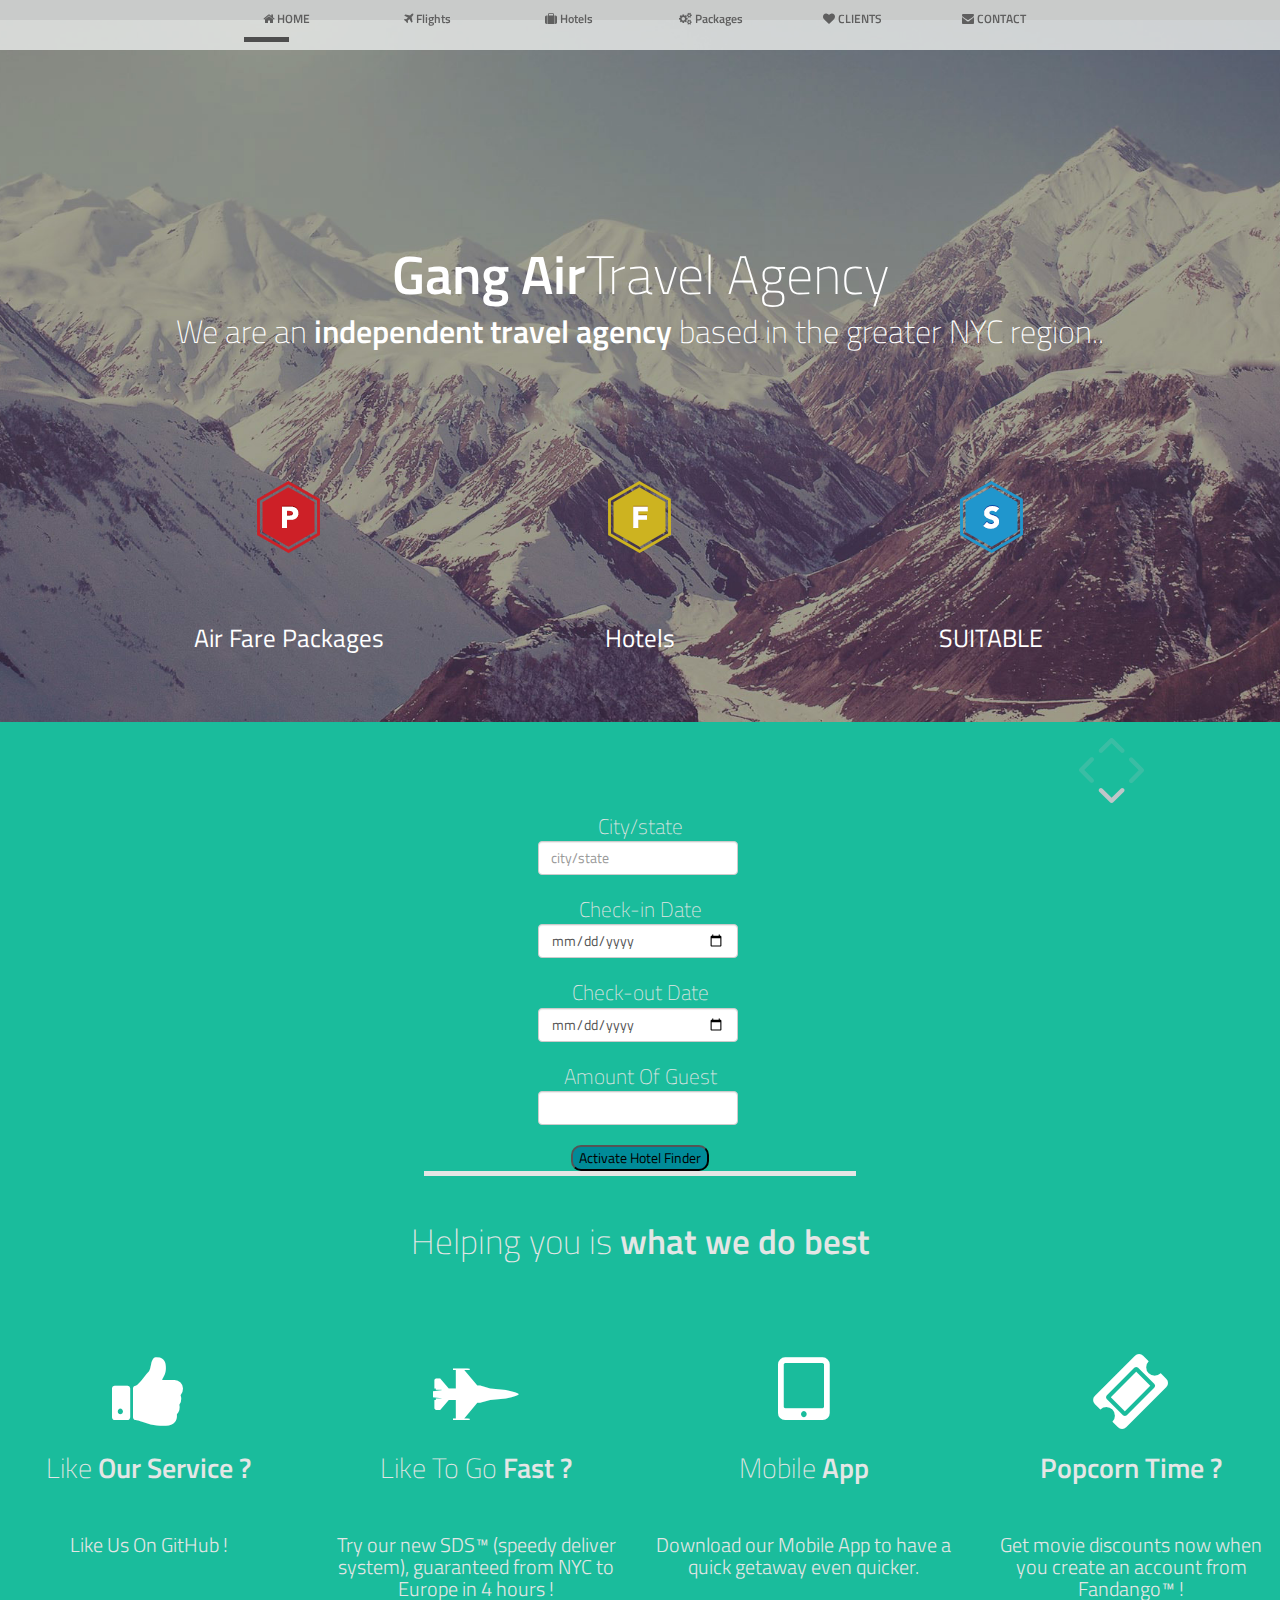
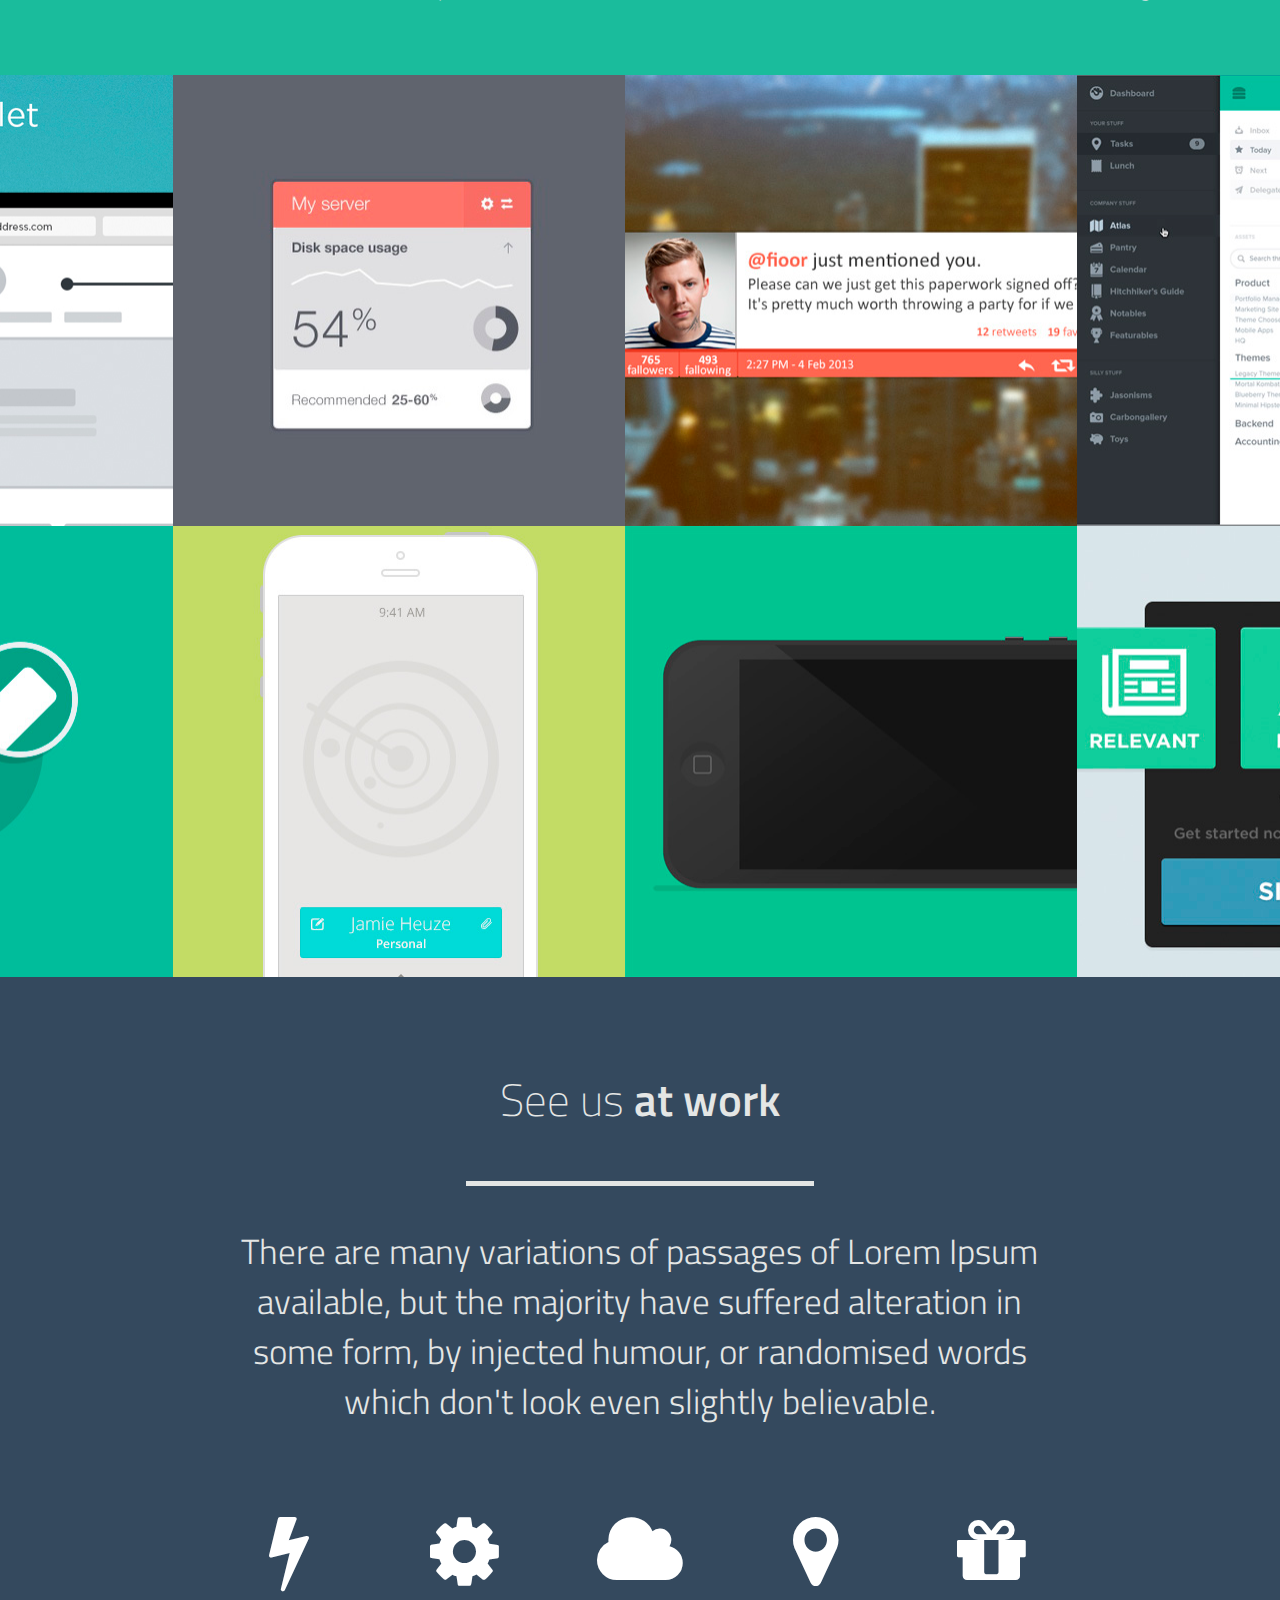
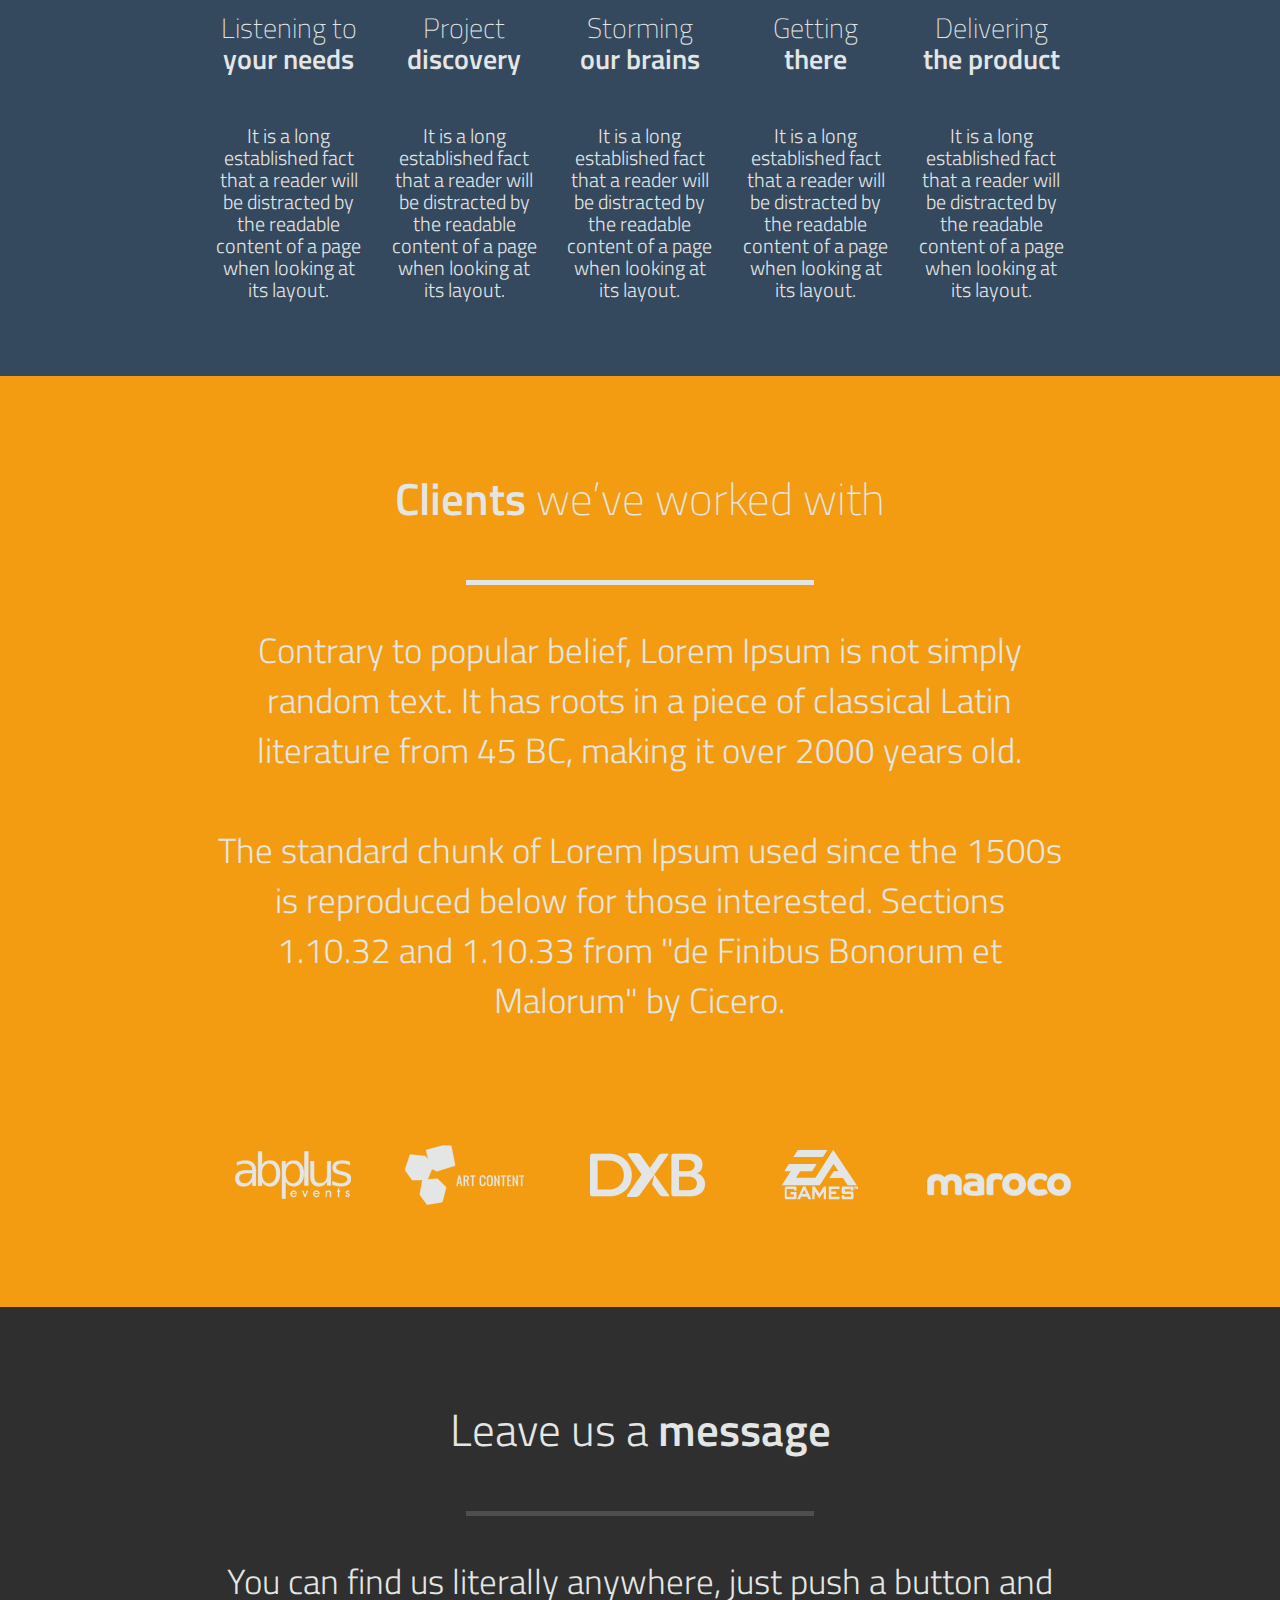
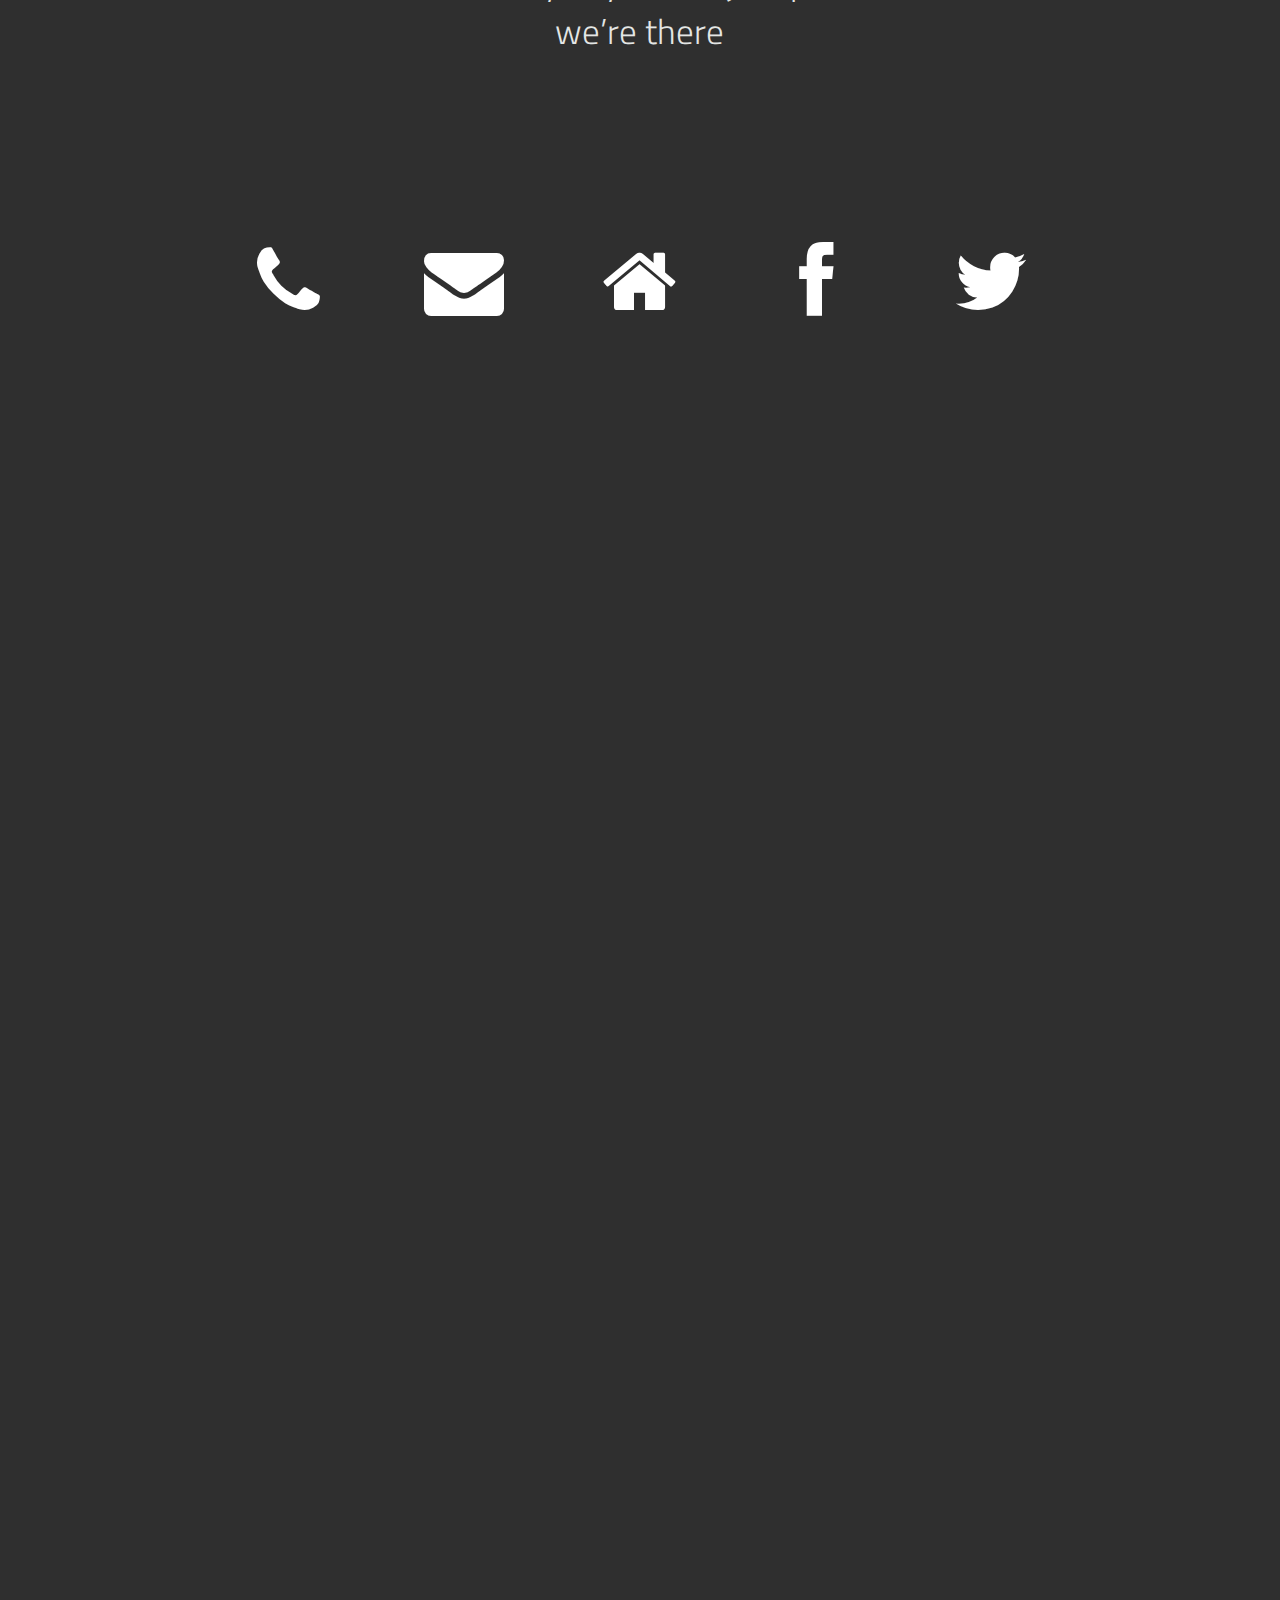
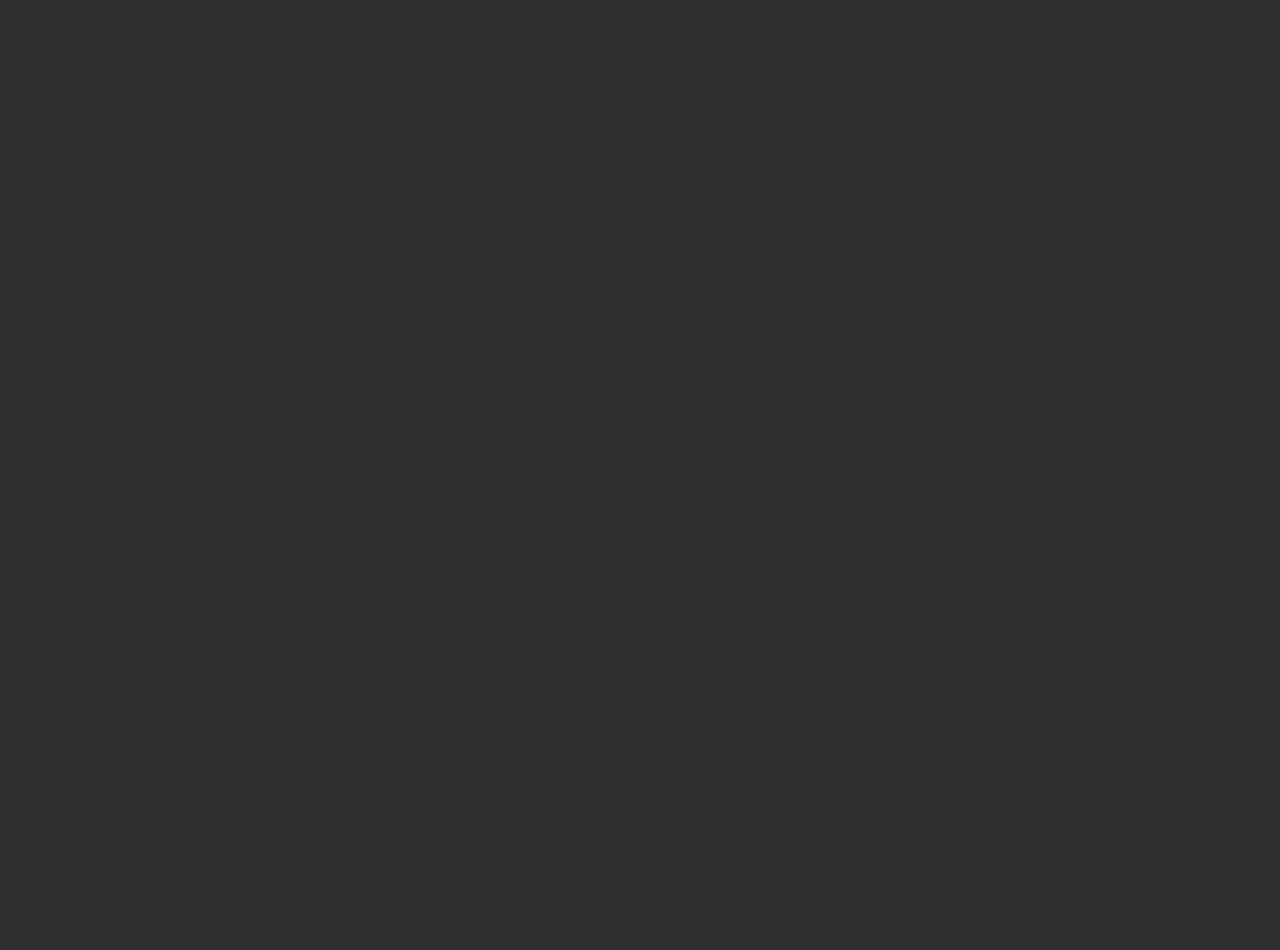
==== Theme/index.html @ 5e0df0e1 "merge please" ====
<!doctype html>
<html>
<head lang="en">
	<meta charset="utf-8">
	<meta name="viewport" content="width=device-width, initial-scale=1, maximum-scale=1, user-scalable=no">
	
	<title>MUNTER - Free Bootstrap 3 One Page Theme</title> 
	<meta name="description" content="BlackTie.co - Free Handsome Bootstrap Themes" />	    
	<meta name="keywords" content="themes, bootstrap, free, templates, bootstrap 3, freebie,">
	<meta property="og:title" content="">

	<link rel="stylesheet" type="text/css" href="css/bootstrap.min.css">
	<link rel="stylesheet" href="fancybox/jquery.fancybox-v=2.1.5.css" type="text/css" media="screen">
    <link rel="stylesheet" href="css/font-awesome.min.css" rel="stylesheet">
	
	<link rel="stylesheet" type="text/css" href="css/style.css">	
	x
	<link href='http://fonts.googleapis.com/css?family=Titillium+Web:400,600,300,200&subset=latin,latin-ext' rel='stylesheet' type='text/css'>
	
	
	<link rel="prefetch" href="images/zoom.png">
		
</head>

<body>
	<div class="navbar navbar-fixed-top" data-activeslide="1">
		<div class="container">
		
			<!-- .navbar-toggle is used as the toggle for collapsed navbar content -->
			<button type="button" class="navbar-toggle" data-toggle="collapse" data-target=".navbar-responsive-collapse">
				<span class="icon-bar"></span>
				<span class="icon-bar"></span>
				<span class="icon-bar"></span>
			</button>
			
			
			<div class="nav-collapse collapse navbar-responsive-collapse">
				<ul class="nav row">
					<li data-slide="1" class="col-12 col-sm-2"><a id="menu-link-1" href="#slide-1" title="Next Section"><span class="icon icon-home"></span> <span class="text">HOME</span></a></li>
					<li data-slide="2" class="col-12 col-sm-2"><a id="menu-link-2" href="#slide-2" title="Next Section"><span class="icon icon-plane"></span> <span class="text">Flights</span></a></li>
					<li data-slide="3" class="col-12 col-sm-2"><a id="menu-link-3" href="#slide-3" title="Next Section"><span class="icon icon-suitcase"></span> <span class="text">Hotels</span></a></li>
					<li data-slide="4" class="col-12 col-sm-2"><a id="menu-link-4" href="#slide-4" title="Next Section"><span class="icon icon-gears"></span> <span class="text">Packages</span></a></li>
					<li data-slide="5" class="col-12 col-sm-2"><a id="menu-link-5" href="#slide-5" title="Next Section"><span class="icon icon-heart"></span> <span class="text">CLIENTS</span></a></li>
					<li data-slide="6" class="col-12 col-sm-2"><a id="menu-link-6" href="#slide-6" title="Next Section"><span class="icon icon-envelope"></span> <span class="text">CONTACT</span></a></li>
				</ul>
				<div class="row">
					<div class="col-sm-2 active-menu"></div>
				</div>
			</div><!-- /.nav-collapse -->
		</div><!-- /.container -->
	</div><!-- /.navbar -->
	
	
	<!-- === Arrows === -->
	<div id="arrows">
		<div id="arrow-up" class="disabled"></div>
		<div id="arrow-down"></div>
		<div id="arrow-left" class="disabled visible-lg"></div>
		<div id="arrow-right" class="disabled visible-lg"></div>
	</div><!-- /.arrows -->
	
	
	<!-- === MAIN Background === -->
	<div class="slide story" id="slide-1" data-slide="1">
		<div class="container">
			<div id="home-row-1" class="row clearfix">
				<div class="col-12">
					<h1 class="font-semibold">Gang Air<span class="font-thin">Travel Agency</span></h1>
					<h4 class="font-thin">We are an <span class="font-semibold">independent travel agency</span> based in the greater NYC region..</h4>
					<br>
					<br>
				</div><!-- /col-12 -->
			</div><!-- /row -->
			<div id="home-row-2" class="row clearfix">
				<div class="col-12 col-sm-4"><div class="home-hover navigation-slide" data-slide="4"><img src="images/s02.png"></div><span>Air Fare Packages</span></div>
				<div class="col-12 col-sm-4"><div class="home-hover navigation-slide" data-slide="3"><img src="images/s01.png"></div><span>Hotels</span></div>
				<div class="col-12 col-sm-4"><div class="home-hover navigation-slide" data-slide="5"><img src="images/s03.png"></div><span>SUITABLE</span></div>
			</div><!-- /row -->
		</div><!-- /container -->
	</div><!-- /slide1 -->
	
	<!-- === Slide 2 === -->
	<div class="slide story" id="slide-2" data-slide="2">
		<div class="container">
			<div class="row">
				<form class="form-horizontal">
					<p class="lead"> City/state <input type="text" class="form-control" placeholder="city/state"/></p>
					<p class="lead"> Check-in Date <input type="date" class="form-control" id="startDate"/></p>
          <p class="lead"> Check-out Date <input type="date" class="form-control" id="endDate"/></p>
          <p class="lead"> Amount Of Guest <input type="number" class="form-control" id="endDate"/></p>
          <button id="btn" type="submit" class="">Activate Hotel Finder</button>
         <form>
        </div>
			</div><!-- /row -->
			<div class="row line-row">
				<div id="line" class="hr">&nbsp;</div>
			</div><!-- /row -->
			<div class="row subtitle-row">
				<div class="col-12 font-thin">Helping you is <span class="font-semibold">what we do best</span></div>
			</div><!-- /row -->
			<div class="row content-row">
				<div class="col-12 col-lg-3 col-sm-6">
					<p><i class="icon icon-thumbs-up"></i></p>
					<h2 class="font-thin">Like <span class="font-semibold">Our Service ?</span></h2>
					<h4 class="font-thin">Like Us On GitHub !</h4>
				</div><!-- /col12 -->
				<div class="col-12 col-lg-3 col-sm-6">
					<p><i class="icon icon-fighter-jet"></i></p>
					<h2 class="font-thin">Like To Go <span class="font-semibold">Fast ?</span></h2>
					<h4 class="font-thin">Try our new SDS™ (speedy deliver system), guaranteed from NYC to Europe in 4 hours !</h4>
				</div><!-- /col12 -->
				<div class="col-12 col-lg-3 col-sm-6">
					<p><i class="icon icon-tablet"></i></p>
					<h2 class="font-thin">Mobile <span class="font-semibold">App</span></h2>
					<h4 class="font-thin">Download our Mobile App to have a quick getaway even quicker. </h4>
				</div><!-- /col12 -->
				<div class="col-12 col-lg-3 col-sm-6">
					<p><i class="icon icon-ticket"></i></p>
					<h2 class="font-semibold">Popcorn Time ?</h2>
					<h4 class="font-thin">Get movie discounts now when you create an account from Fandango™ !</h4>
				</div><!-- /col12 -->
			</div><!-- /row -->
		</div><!-- /container -->
	</div><!-- /slide2 -->
	
	<!-- === SLide 3 - Portfolio -->
	<div class="slide story" id="slide-3" data-slide="3">
		<div class="row">
			<div class="col-12 col-sm-6 col-lg-2"><a data-fancybox-group="portfolio" class="fancybox" href="images/portfolio/p01-large.jpg"><img class="thumb" src="images/portfolio/p01-small.jpg" alt=""></a></div>
			<div class="col-12 col-sm-6 col-lg-2"><a data-fancybox-group="portfolio" class="fancybox" href="images/portfolio/p02-large.jpg"><img class="thumb" src="images/portfolio/p02-small.jpg" alt=""></a></div>
			<div class="col-12 col-sm-6 col-lg-2"><a data-fancybox-group="portfolio" class="fancybox" href="images/portfolio/p09-large.jpg"><img class="thumb" src="images/portfolio/p09-small.jpg" alt=""></a></div>
			<div class="col-12 col-sm-6 col-lg-2"><a data-fancybox-group="portfolio" class="fancybox" href="images/portfolio/p010-large.jpg"><img class="thumb" src="images/portfolio/p10-small.jpg" alt=""></a></div>
			<div class="col-12 col-sm-6 col-lg-2"><a data-fancybox-group="portfolio" class="fancybox" href="images/portfolio/p05-large.jpg"><img class="thumb" src="images/portfolio/p05-small.jpg" alt=""></a></div>
			<div class="col-12 col-sm-6 col-lg-2"><a data-fancybox-group="portfolio" class="fancybox" href="images/portfolio/p06-large.jpg"><img class="thumb" src="images/portfolio/p06-small.jpg" alt=""></a></div>
			<div class="col-12 col-sm-6 col-lg-2"><a data-fancybox-group="portfolio" class="fancybox" href="images/portfolio/p07-large.jpg"><img class="thumb" src="images/portfolio/p07-small.jpg" alt=""></a></div>
			<div class="col-12 col-sm-6 col-lg-2"><a data-fancybox-group="portfolio" class="fancybox" href="images/portfolio/p08-large.jpg"><img class="thumb" src="images/portfolio/p08-small.jpg" alt=""></a></div>
			<div class="col-12 col-sm-6 col-lg-2"><a data-fancybox-group="portfolio" class="fancybox" href="images/portfolio/p03-large.jpg"><img class="thumb" src="images/portfolio/p03-small.jpg" alt=""></a></div>
			<div class="col-12 col-sm-6 col-lg-2"><a data-fancybox-group="portfolio" class="fancybox" href="images/portfolio/p04-large.jpg"><img class="thumb" src="images/portfolio/p04-small.jpg" alt=""></a></div>
			<div class="col-12 col-sm-6 col-lg-2"><a data-fancybox-group="portfolio" class="fancybox" href="images/portfolio/p11-large.jpg"><img class="thumb" src="images/portfolio/p11-small.jpg" alt=""></a></div>
			<div class="col-12 col-sm-6 col-lg-2"><a data-fancybox-group="portfolio" class="fancybox" href="images/portfolio/p12-large.jpg"><img class="thumb" src="images/portfolio/p12-small.jpg" alt=""></a></div>
		</div><!-- /row -->
	</div><!-- /slide3 -->
	
	<!-- === Slide 4 - Process === -->
	<div class="slide story" id="slide-4" data-slide="4">
		<div class="container">
			<div class="row title-row">
				<div class="col-12 font-thin">See us <span class="font-semibold">at work</span></div>
			</div><!-- /row -->
			<div class="row line-row">
				<div class="hr">&nbsp;</div>
			</div><!-- /row -->
			<div class="row subtitle-row">
				<div class="col-sm-1 hidden-sm">&nbsp;</div>
				<div class="col-12 col-sm-10 font-light">There are many variations of passages of Lorem Ipsum available, but the majority have suffered alteration in some form, by injected humour, or randomised words which don't look even slightly believable.</div>
				<div class="col-sm-1 hidden-sm">&nbsp;</div>
			</div><!-- /row -->
			<div class="row content-row">
				<div class="col-sm-1 hidden-sm">&nbsp;</div>
				<div class="col-12 col-sm-2">
					<p><i class="icon icon-bolt"></i></p>
					<h2 class="font-thin">Listening to<br><span class="font-semibold" >your needs</span></h2>
					<h4 class="font-thin">It is a long established fact that a reader will be distracted by the readable content of a page when looking at its layout.</h4>
				</div><!-- /col12 -->
				<div class="col-12 col-sm-2">
					<p><i class="icon icon-cog"></i></p>
					<h2 class="font-thin">Project<br><span class="font-semibold">discovery</span></h2>
					<h4 class="font-thin">It is a long established fact that a reader will be distracted by the readable content of a page when looking at its layout.</h4>
				</div><!-- /col12 -->
				<div class="col-12 col-sm-2">
					<p><i class="icon icon-cloud"></i></p>
					<h2 class="font-thin">Storming<br><span class="font-semibold">our brains</span></h2>
					<h4 class="font-thin">It is a long established fact that a reader will be distracted by the readable content of a page when looking at its layout.</h4>
				</div><!-- /col12 -->
				<div class="col-12 col-sm-2">
					<p><i class="icon icon-map-marker"></i></p>
					<h2 class="font-thin">Getting<br><span class="font-semibold">there</span></h2>
					<h4 class="font-thin">It is a long established fact that a reader will be distracted by the readable content of a page when looking at its layout.</h4>
				</div><!-- /col12 -->
				<div class="col-12 col-sm-2">
					<p><i class="icon icon-gift"></i></p>
					<h2 class="font-thin">Delivering<br><span class="font-semibold">the product</span></h2>
					<h4 class="font-thin">It is a long established fact that a reader will be distracted by the readable content of a page when looking at its layout.</h4>
				</div><!-- /col12 -->
				<div class="col-sm-1 hidden-sm">&nbsp;</div>
			</div><!-- /row -->
		</div><!-- /container -->
	</div><!-- /slide4 -->
	
	<!-- === Slide 5 === -->
	<div class="slide story" id="slide-5" data-slide="5">
		<div class="container">
			<div class="row title-row">
				<div class="col-12 font-thin"><span class="font-semibold">Clients</span> we’ve worked with</div>
			</div><!-- /row -->
			<div class="row line-row">
				<div class="hr">&nbsp;</div>
			</div><!-- /row -->
			<div class="row subtitle-row">
				<div class="col-sm-1 hidden-sm">&nbsp;</div>
				<div class="col-12 col-sm-10 font-light">Contrary to popular belief, Lorem Ipsum is not simply random text. It has roots in a piece of classical Latin literature from 45 BC, making it over 2000 years old. <br/><br/> The standard chunk of Lorem Ipsum used since the 1500s is reproduced below for those interested. Sections 1.10.32 and 1.10.33 from "de Finibus Bonorum et Malorum" by Cicero.</div>
				<div class="col-sm-1 hidden-sm">&nbsp;</div>
			</div><!-- /row -->
			<div class="row content-row">
				<div class="col-1 col-sm-1 hidden-sm">&nbsp;</div>
				<div class="col-12 col-sm-2"><img src="images/client01.png" alt=""></div>
				<div class="col-12 col-sm-2"><img src="images/client02.png" alt=""></div>
				<div class="col-12 col-sm-2"><img src="images/client03.png" alt=""></div>
				<div class="col-12 col-sm-2"><img src="images/client04.png" alt=""></div>
				<div class="col-12 col-sm-2"><img src="images/client05.png" alt=""></div>
				<div class="col-1 col-sm-1 hidden-sm">&nbsp;</div>
			</div><!-- /row -->
		</div><!-- /container -->
	</div><!-- /slide5 -->
	
	<!-- === Slide 6 / Contact === -->
	<div class="slide story" id="slide-6" data-slide="6">
		<div class="container">
			<div class="row title-row">
				<div class="col-12 font-light">Leave us a <span class="font-semibold">message</span></div>
			</div><!-- /row -->
			<div class="row line-row">
				<div class="hr">&nbsp;</div>
			</div><!-- /row -->
			<div class="row subtitle-row">
				<div class="col-sm-1 hidden-sm">&nbsp;</div>
				<div class="col-12 col-sm-10 font-light">You can find us literally anywhere, just push a button and we’re there</div>
				<div class="col-sm-1 hidden-sm">&nbsp;</div>
			</div><!-- /row -->
			<div id="contact-row-4" class="row">
				<div class="col-sm-1 hidden-sm">&nbsp;</div>
				<div class="col-12 col-sm-2 with-hover-text">
					<p><a target="_blank" href="#"><i class="icon icon-phone"></i></a></p>
					<span class="hover-text font-light ">+44 4839-4343</span></a>
				</div><!-- /col12 -->
				<div class="col-12 col-sm-2 with-hover-text">
					<p><a target="_blank" href="#"><i class="icon icon-envelope"></i></a></p>
					<span class="hover-text font-light ">munter@blacktie.co</span></a>
				</div><!-- /col12 -->
				<div class="col-12 col-sm-2 with-hover-text">
					<p><a target="_blank" href="#"><i class="icon icon-home"></i></a></p>
					<span class="hover-text font-light ">London, England<br>zip code 98443</span></a>
				</div><!-- /col12 -->
				<div class="col-12 col-sm-2 with-hover-text">
					<p><a target="_blank" href="#"><i class="icon icon-facebook"></i></a></p>
					<span class="hover-text font-light ">facebook/blacktie_co</span></a>
				</div><!-- /col12 -->
				<div class="col-12 col-sm-2 with-hover-text">
					<p><a target="_blank" href="#"><i class="icon icon-twitter"></i></a></p>
					<span class="hover-text font-light ">@BlackTie_co</span></a>
				</div><!-- /col12 -->
				<div class="col-sm-1 hidden-sm">&nbsp;</div>
			</div><!-- /row -->
		</div><!-- /container -->
	</div><!-- /Slide 6 -->
	
</body>

	<!-- SCRIPTS -->
	<script src="js/html5shiv.js"></script>
	<script src="js/jquery-1.10.2.min.js"></script>
	<script src="js/jquery-migrate-1.2.1.min.js"></script>
	<script src="js/bootstrap.min.js"></script>
	<script src="js/jquery.easing.1.3.js"></script>
	<script type="text/javascript" src="fancybox/jquery.fancybox.pack-v=2.1.5.js"></script>
	<script src="js/script.js"></script>
	
	<!-- fancybox init -->
	<script>
	$(document).ready(function(e) {
		var lis = $('.nav > li');
		menu_focus( lis[0], 1 );
		
		$(".fancybox").fancybox({
			padding: 10,
			helpers: {
				overlay: {
					locked: false
				}
			}
		});
	
	});
	</script>

</html>
---- Theme/css/style.css ----
/*
 * Author: Carlos Alvarez
 * URL: http://alvarez.is
 *
 * Project Name: Munter - Free Bootstrap 3 Theme
 * Version: 1.0
 * URL: http://blacktie.co
 */
 
.font-thin {
	font-family: "Titillium Web", sans-serif;
	font-weight: 200;
}

.font-semibold {
	font-family: "Titillium Web", sans-serif;
	font-weight: 600;
}

.font-light {
	font-family: "Titillium Web", sans-serif;
	font-weight: 300;
}

* {
	position: relative;
}

.breaker {
	clear: both;
	font-size: 1px;
	line-height: 1px;
	height: 1px;
}

html, body {
	height: 100%;
	width: 100%;
}

body {
	background-color: #2f2f2f;
	font-family: "Titillium Web", sans-serif;
	font-weight: normal;
	overflow-x: hidden;
	-webkit-font-smoothing: antialiased !important;
}

.justify-text {
	text-align: justify;
}

.navbar {
	background-color: #e4e6e5;
	background-color: rgba( 228, 230, 229, .85 );
	border-bottom: 0 none;
	font-size: 12px;
	transition: .25s all linear;
}

.navbar.inv {
	background-color: rgba( 0, 0, 0, .5 );
	border-bottom: 1px solid #bfbfbf;
}

.navbar .nav a {
	color: #5f5f5f;
	font-family: "Titillium Web", sans-serif;
	font-weight: 600;
	transition: all .5 linear;
}

.navbar.inv a {
	color: #e4e6e5;
}


.navbar-responsive-collapse {
	margin: 0 auto;
	width: 80%;
}

.nav li {
	text-align: center;
	white-space: nowrap;
}

.nav > li > a:hover,
.nav > li > a:focus {
	background-color: inherit;
	outline: none;
}

.navbar-brand {
	padding: 8px;
}

.active-menu {
	background-color: #4e4e4e;
	content: '.';
	display: block;
	height: 5px;
	left: 0;
	position: absolute;
	top: 0;
	transition: all .5 linear;
	width: 1%;
	z-index: 9;
}

.inv .active-menu {
	background-color: #e4e6e5;
}

.special-active-menu {
	z-index: 10;
}

#special-active-menu-1,
#special-active-menu-6 {
	background-color: #4e4e4e !important;
}

#special-active-menu-2 {
	background-color: #1abc9c !important;
}

#special-active-menu-3 {
	background-color: #e74c3c !important;
}

#special-active-menu-4 {
	background-color: #34495e !important;
}

#special-active-menu-5 {
	background-color: #e67e22 !important;
}

@media (min-width: 768px) and (max-width: 991px) {
	#slide-4 .content-row h2 {
		min-height: 6em;
	}
}

@media (max-width: 767px) {
	
	.nav li {
		text-align: left;
		white-space: nowrap;
	}
	
	.navbar-responsive-collapse  {
		width: 100%;
	}
	
	.active-menu {
		display: none !important;
	}
	
	.navbar-toggle {
		margin-right: 10px;
	}
	
	.navbar {
		background-color: #e4e6e5 !important;
		padding: 0;
	}
	
	.navbar .nav a {
		color: #e4e6e5;
		font-size: 16px;
		padding-left: 0;
	}
	
	.icon {
		margin-right: 12px;
	}
			
	.nav li[data-slide="1"],
	.nav li[data-slide="6"] {
		background-color: #2f2f2f;
	}
	
	.nav li[data-slide="2"] {
		background-color: #1abc9c;
	}
	
	.nav li[data-slide="3"] {
		background-color: #e74c3c;
	}
	
	.nav li[data-slide="4"] {
		background-color: #34495e;
	}
	
	.nav li[data-slide="5"] {
		background-color: #e67e22;
	}
	
	.navbar-brand {
		margin: 0;
		text-align: left;
	}
}

:focus {outline:none;}
::-moz-focus-inner {border:0;}

.slide {
	background-position: center center;
	background-repeat: no-repeat;
	padding-bottom: 65px;
	padding-top: 50px;
	text-align: center;
}

#slide-1 {
	background-image: url('../images/bg1.jpg');
	color: #ffffff;
    -webkit-background-size: 100%;
    -moz-background-size: 100%;
    -o-background-size: 100%;
    background-size: 100%;

    -webkit-background-size: cover;
    -moz-background-size: cover;
    -o-background-size: cover;
    background-size: cover;
    width: 100%;
	background-attachment: relative;
	background-position: center center;
}

#slide-1 h1 {
	padding-top: 130px;
}

@media (max-width: 991px) {
	#slide-1 {
		background-position: -70% 0, 170% 0;
	}
}

@media (max-width: 767px) {
	#slide-1 {
		background-image: none;
	}
}

	#home-row-1,
	#home-row-2 {
		padding-top: 25px;
	}
	
	#home-row-1 h1 {
		font-size: 54px;
	}
	
	#home-row-1 h4 {
		font-size: 32px;
	}
	
	#home-row-2 {
		font-size: 25px;
	}
	
	#home-row-2 .col-12 {
		height: 232px;
		padding-top: 30px;
	}
	
	#home-row-2 .col-12 .home-hover {
		height: 166px;
		overflow: hidden;
		padding-top: 26px;
		transition: all ease-in .5s;
	}
	
	#home-row-2 .col-12 .home-hover:hover {
		height: 166px;
		padding-top: 0;
	}

@media (max-width: 767px) {
	#home-row-1,
	#home-row-2 {
		padding-top: 16px;
	}
	
	#home-row-1 h1 {
		font-size: 35px;
	}
	
	#home-row-1 h4 {
		font-size: 21px;
	}
	
	#home-row-2 {
		font-size: 16px;
	}
}

#slide-2 {
	background-color: #1abc9c;
	color: #e4e6e5;
	padding-top: 90px;
}

	.title-row {
		font-size: 45px;
		padding-bottom: 50px;
	}
	
	.line-row .hr {
		background-color: #e4e6e5;
		height: 5px;
		margin: 0 auto;
		width: 33%;
	}
	
	.subtitle-row {
		font-size: 35px;
		padding-bottom: 40px;
		padding-top: 40px;
	}
	
	.content-row {
		padding-top: 45px;
	}
	
	.content-row i,
	#about-row-5 i {
		display: block;
		margin: 0 auto;
		max-height: 100%;
		max-width: 100%;
	}
	
	.content-row h2 {
		font-size: 28px;
		padding-bottom: 40px;
	}
	
	.content-row h4 {
		font-family: "Titillium Web", "Lucida Sans Unicode", "Lucida Grande", sans-serif;
		font-size: 20px;
		font-weight: 300;
	}
	
	i {
		font-size: 80px;
		color: white;
	}
	

@media (max-width: 767px) {
	.title-row {
		font-size: 34px;
		padding-bottom: 33px;
	}
	
	.subtitle-row {
		font-size: 26px;
		padding-bottom: 26px;
		padding-top: 26px;
	}
	
	.content-row {
		padding-top: 29px;
	}
	
	.content-row h2 {
		font-size: 24px;
		padding-bottom: 26px;
	}
	
	.content-row h4 {
		font-size: 20px;
	}
}

#slide-3 {
	background-color: #000;
	margin: 0 auto;
	overflow: hidden;
	padding: 0;
	text-align: left;
	width: 100%;
}
	
	#slide-3 .col-12 {
		display: inline-block;
		height: 451px;
		margin: 0;
		padding: 0;
		width: 452px;
	}

	#slide-3 a,
	#slide-3 img {
		display: inline-block;
		height: 100%;
		margin: 0 auto;
		width: 100%;
	}
	
@media (max-width: 991px) {
	#slide-3 {
		text-align: center;
		width: 100%;
	}
	
	#slide-3 .row {
		left: 0 !important;
		margin: 0;
		width: 100% !important;
	}
	
	#slide-3 .col-12 {
		height: auto;
		width: 50%
	}

	#slide-3 a,
	#slide-3 img {
		height: auto;
		max-height: 100%;
		max-width: 100%;
		width: auto;
	}
}
	
@media (max-width: 767px) {
	#slide-3 .col-12 {
		width: 100%;
	}
}

#slide-4 {
	background-color: #34495e;
	color: #e4e6e5;
	padding-top: 90px;
}

#slide-4 i {
		font-size: 80px;
		color: white;
	}


#slide-5 {
	background-color: #f39c12;
	color: #e4e6e5;
	padding-top: 90px;
}

#slide-6 {
	background-color: #2f2f2f;
	color: #e4e6e5;
	padding-bottom: 350px;
	padding-top: 90px;
}

@media (max-width: 767px) {
	#slide-6 {
		background-image: none;
	}
}
	
	#slide-6 .line-row .hr {
		background-color: #4e4e4e;
		color: #4e4e4e;
	}

	#slide-6 a {
		color: inherit;
		outline: none;
		text-decoration: none;
	}

@media (max-width: 767px) {
	.with-hover-text{
		margin-bottom: 2em;
		margin-top: 1em;
	}
}
	
	#contact-row-4 {
		padding-top: 125px;
	}
	
	#contact-row-4 .col-12 {
		height: 175px;
		overflow: hidden;
		padding-top: 20px;
		transition: all ease-in .5s;
	}
	
	#contact-row-4 img {
		display: block;
		margin: 0 auto;
		max-height: 100%;
		max-width: 100%;
	}
	
	#contact-row-4 .col-12:hover {
		height: 175px;
		padding-top: 0;
	}
	
	#contact-row-4 .col-12 .hover-text {
		display: none;
		font-size: 20px;
	}

#slide-7 {
	background-color: #e4e6e5;
	color: #4e4e4e;
	font-size: 35px;
	line-height: 50px;
	text-align: center;
}

#lightbox-out {
	background-color: rgba( 0, 0, 0, 0.7 );
	height: 100%;
	position: fixed;
	width: 100%;
	z-index: 99999;
}

.with-hover-text span {
	display: none;
}

.zoom {
	background-image: url('../images/zoom.png');
	background-position: center center;
	background-repeat: no-repeat;
	height: 100%;
	left: 0;
	position: absolute;
	top: 0;
	width: 100%;
	z-index: 999;
}

#arrows {
	bottom: 10%;
	height: 80px;
	position: fixed;
	right: 10%;
	width: 80px;
	z-index: 1000;
}

#arrows div {
	background-image: url('../images/website-arrows.png');
	cursor: pointer;
	height: 30px;
	position: absolute;
	width: 30px;
}

#arrows div.disabled {
	cursor: default;
}

#arrow-up {
	background-position: 30px 0;
	left: 25px;
	top: 0;
}

#arrow-up.disabled {
	background-position: 0 0;
}

#arrow-down {
	background-position: 30px -30px;
	left: 25px;
	bottom: 0;
}

#arrow-down.disabled {
	background-position: 0 -30px;
}

#arrow-left {
	background-position: 30px -60px;
	left: 0;
	top: 25px;
}

#arrow-left.disabled {
	background-position: 0 -60px;
}

#arrow-right {
	background-position: 30px -90px;
	right: 0;
	top: 25px;
}

#arrow-right.disabled {
	background-position: 0 -90px;
}

.navigation-slide {
	cursor: pointer;
}

input {
	max-width: 200px;
	margin-left: 425px;
}

button {
	background-color:#008B98;
	/*border-radius: 25%;*/
	outline-width: 0px;
	outline-color: white;
	border-left: 50%;
	border-color:black;
	border-bottom-left-radius: 10px;
	border-bottom-right-radius: 10px;
	border-top-left-radius: 10px;
	border-top-right-radius: 10px;

}

button:hover {
	background-color:#00E6E2;
	/*border-radius: 25%;*/
	outline-width: 0px;
	outline-color: white;
	border-left: 50%;
	border-color:white;
	border-top-left-radius: 10px;
	border-top-right-radius: 10px;

}
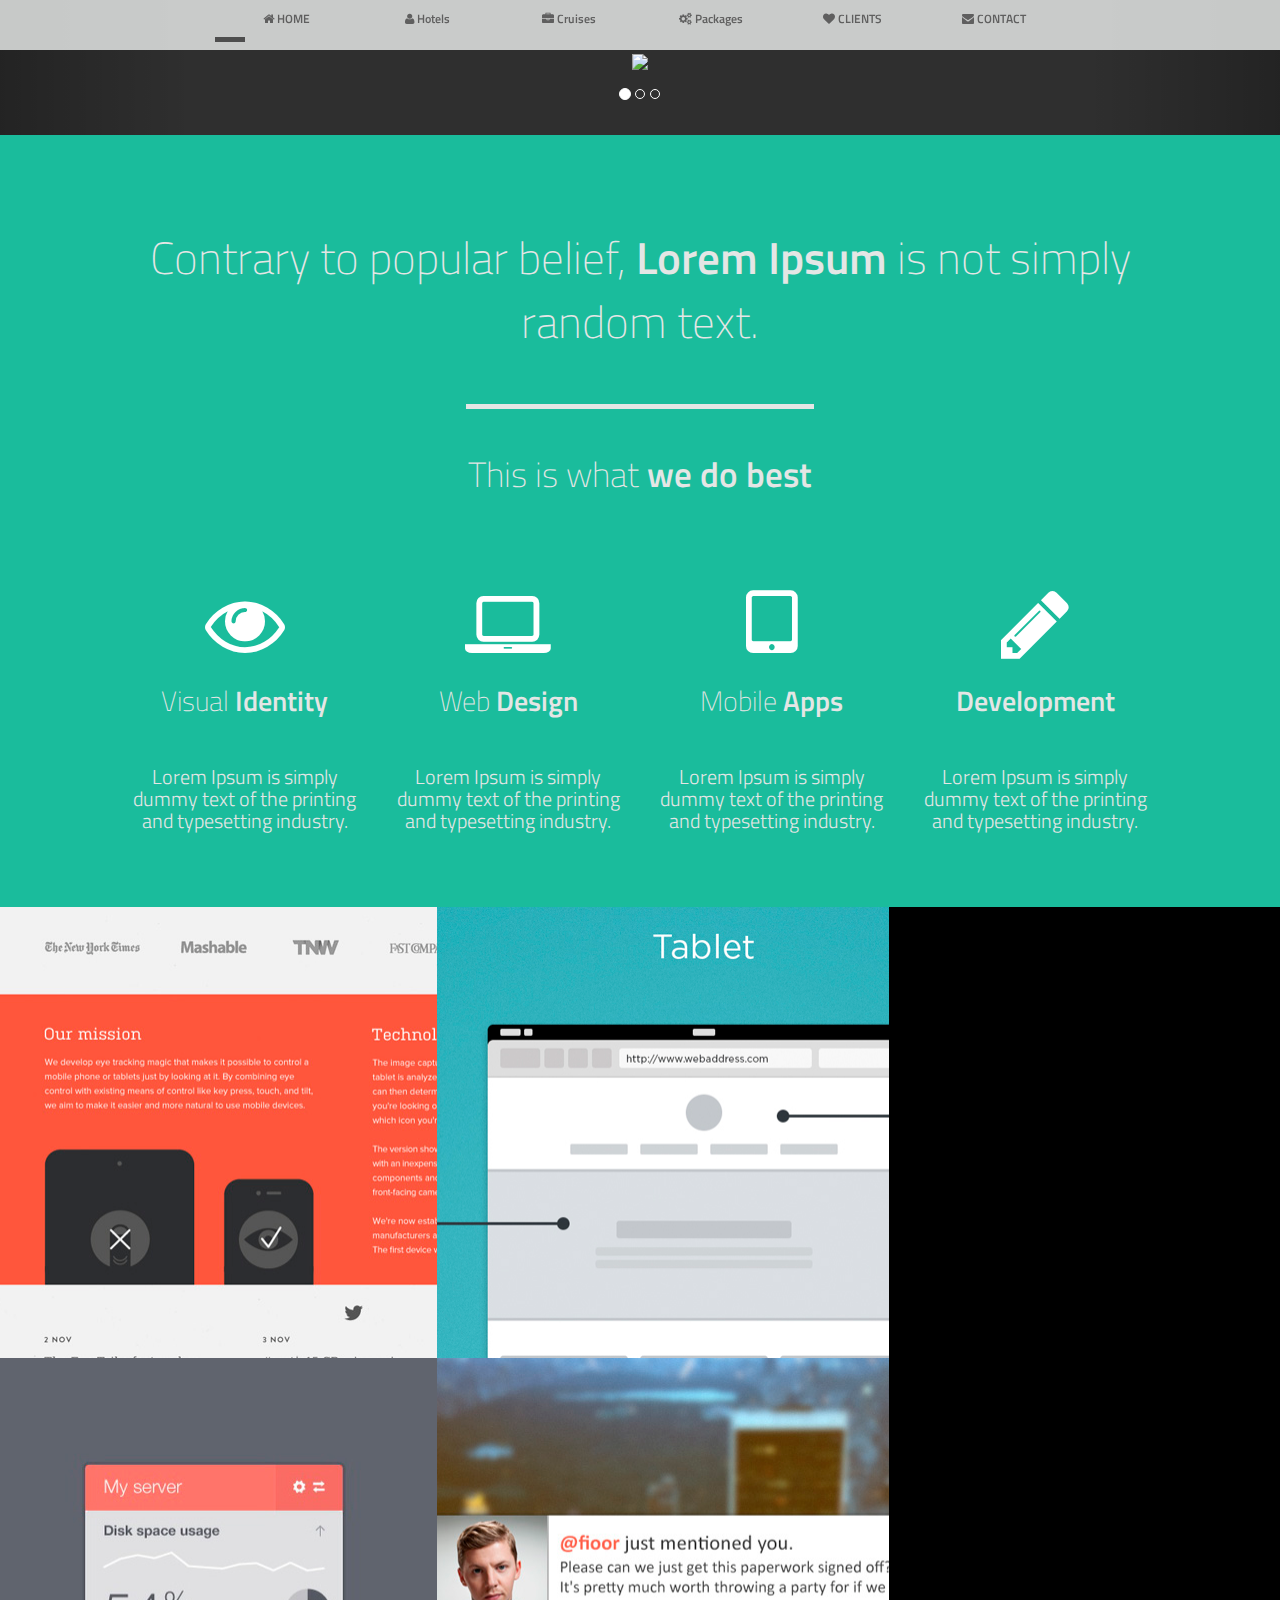
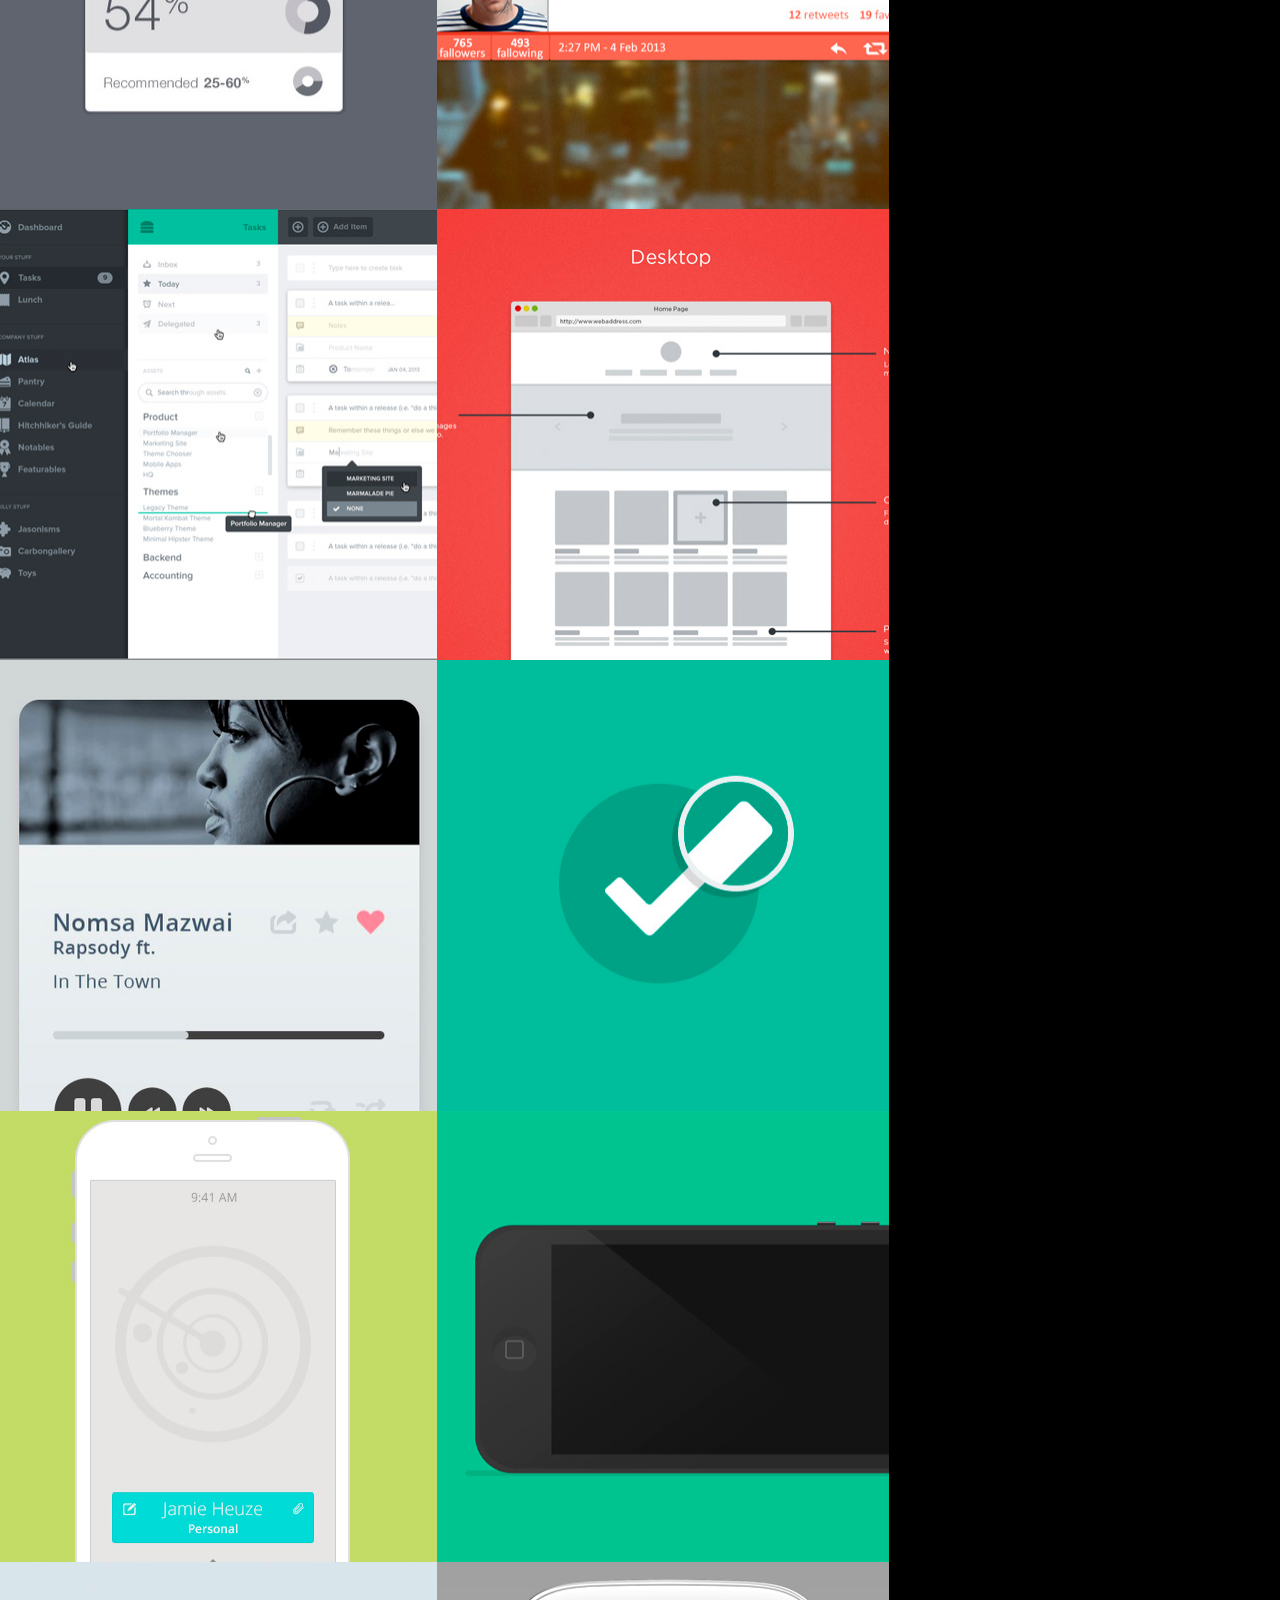
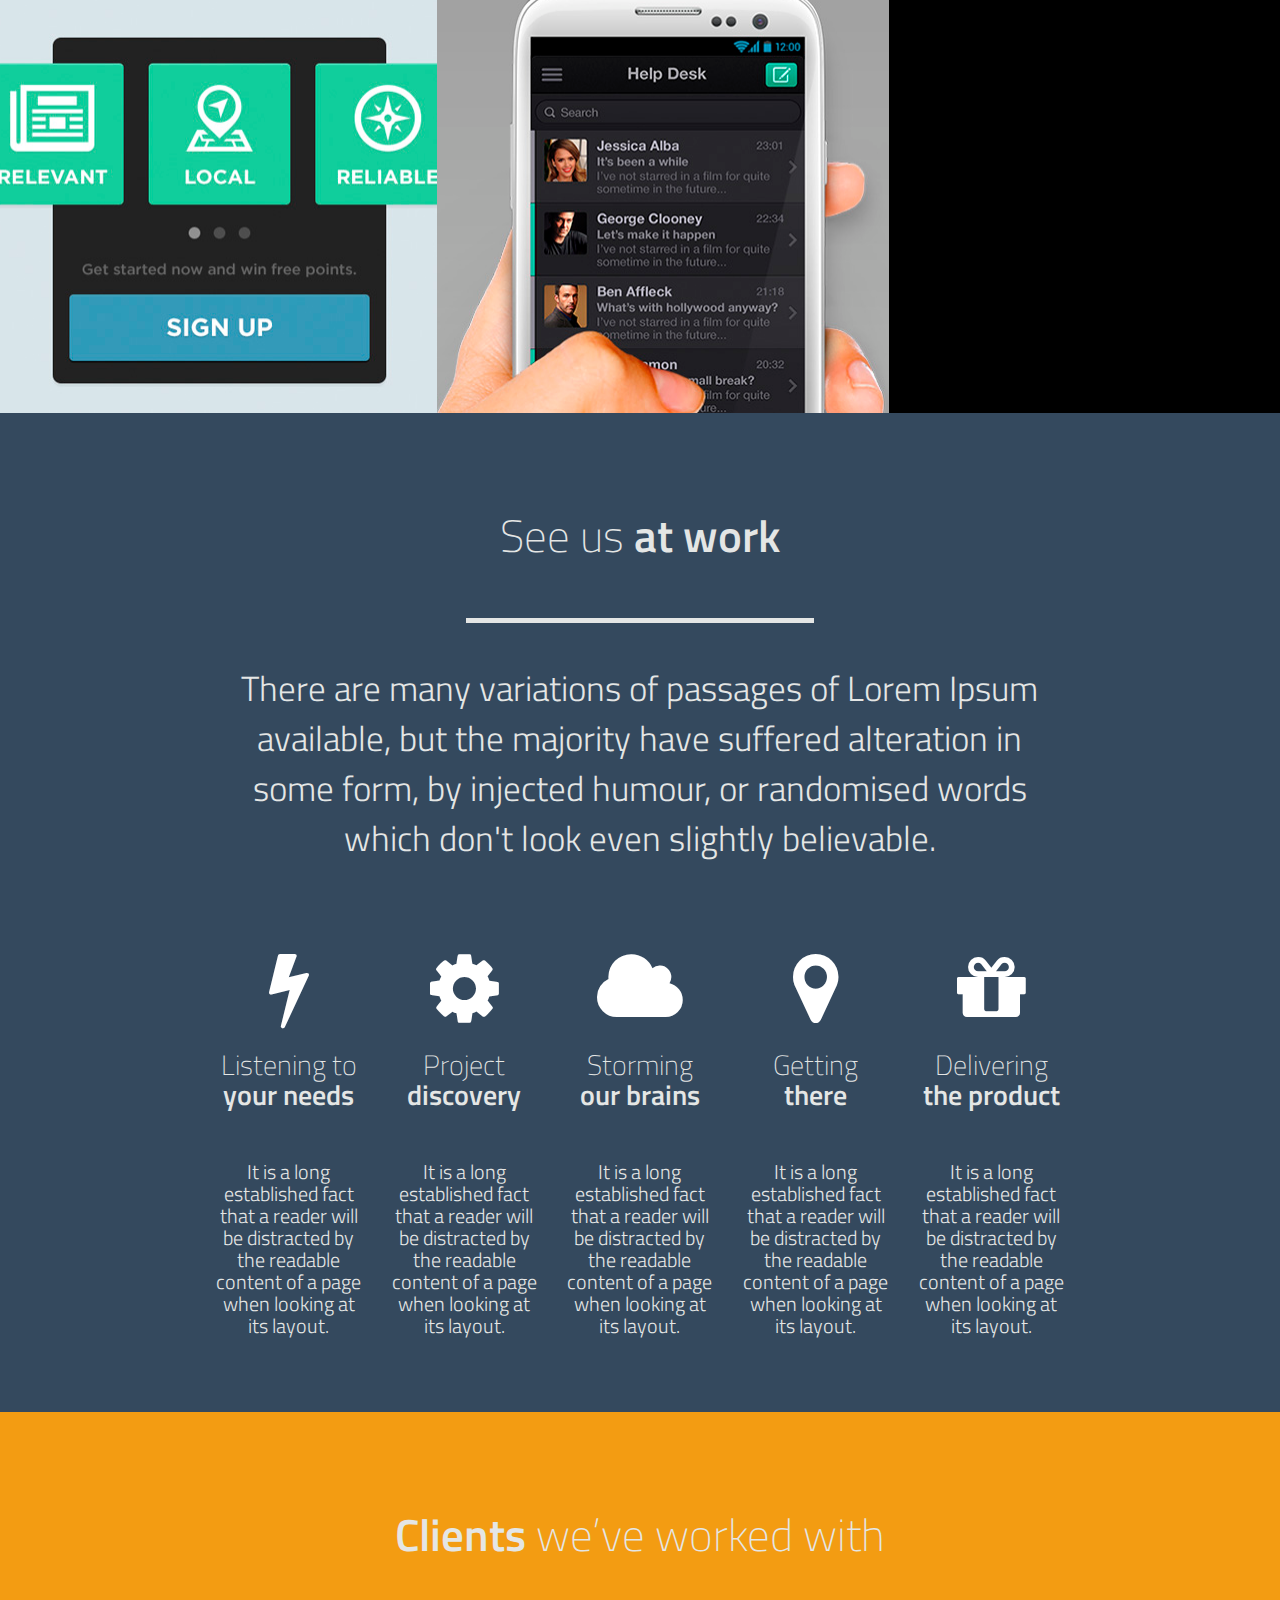
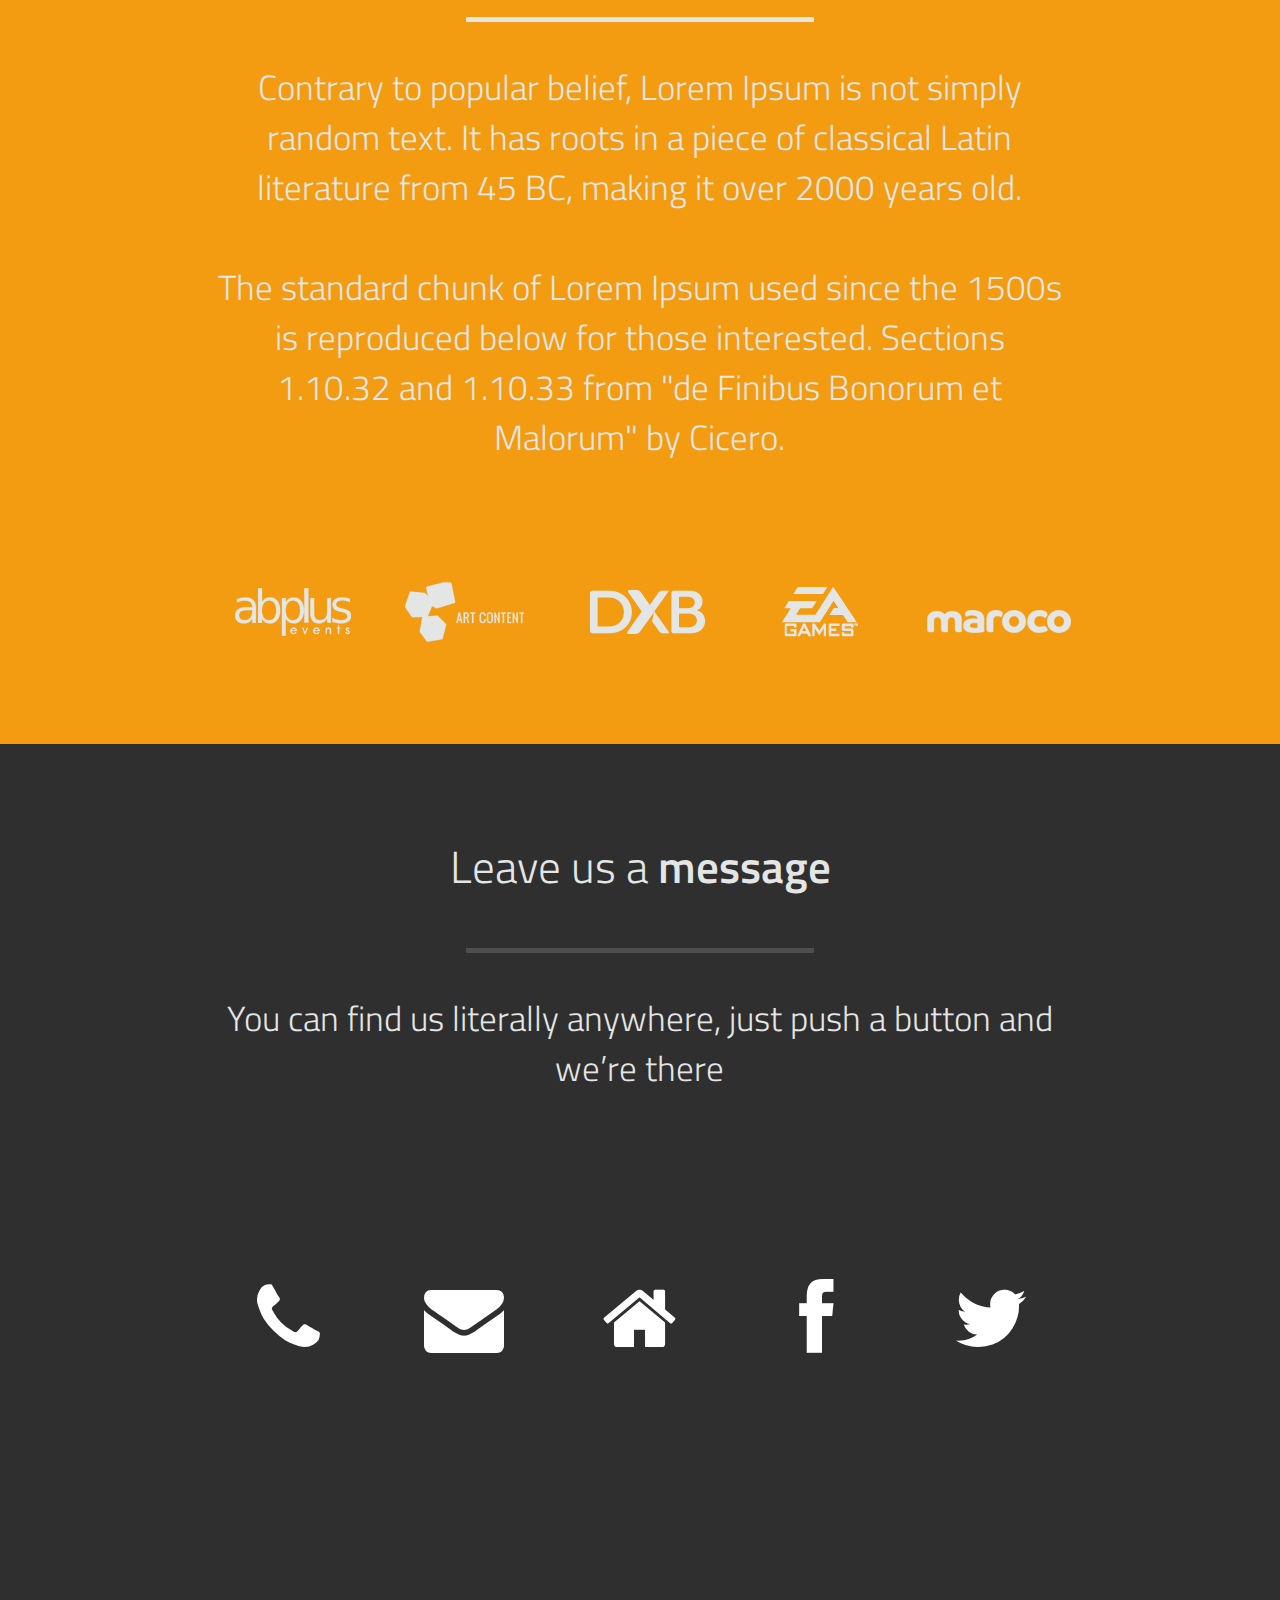
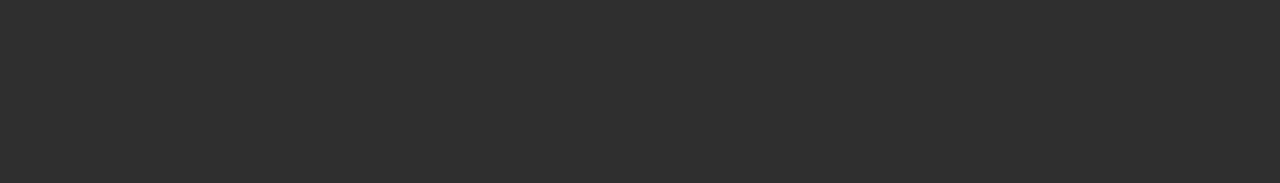
==== commit de1ed821: "fixed merge" ====
--- a/Theme/index.html
+++ b/Theme/index.html
@@ -8,13 +8,13 @@
 	<meta name="description" content="BlackTie.co - Free Handsome Bootstrap Themes" />	    
 	<meta name="keywords" content="themes, bootstrap, free, templates, bootstrap 3, freebie,">
 	<meta property="og:title" content="">
-
+	<link rel="stylesheet" href="css/jquery.carousel.fullscreen.css" />
 	<link rel="stylesheet" type="text/css" href="css/bootstrap.min.css">
 	<link rel="stylesheet" href="fancybox/jquery.fancybox-v=2.1.5.css" type="text/css" media="screen">
     <link rel="stylesheet" href="css/font-awesome.min.css" rel="stylesheet">
 	
 	<link rel="stylesheet" type="text/css" href="css/style.css">	
-	x
+	
 	<link href='http://fonts.googleapis.com/css?family=Titillium+Web:400,600,300,200&subset=latin,latin-ext' rel='stylesheet' type='text/css'>
 	
 	
@@ -37,8 +37,8 @@
 			<div class="nav-collapse collapse navbar-responsive-collapse">
 				<ul class="nav row">
 					<li data-slide="1" class="col-12 col-sm-2"><a id="menu-link-1" href="#slide-1" title="Next Section"><span class="icon icon-home"></span> <span class="text">HOME</span></a></li>
-					<li data-slide="2" class="col-12 col-sm-2"><a id="menu-link-2" href="#slide-2" title="Next Section"><span class="icon icon-plane"></span> <span class="text">Flights</span></a></li>
-					<li data-slide="3" class="col-12 col-sm-2"><a id="menu-link-3" href="#slide-3" title="Next Section"><span class="icon icon-suitcase"></span> <span class="text">Hotels</span></a></li>
+					<li data-slide="2" class="col-12 col-sm-2"><a id="menu-link-2" href="#slide-2" title="Next Section"><span class="icon icon-user"></span> <span class="text">Hotels</span></a></li>
+					<li data-slide="3" class="col-12 col-sm-2"><a id="menu-link-3" href="#slide-3" title="Next Section"><span class="icon icon-briefcase"></span> <span class="text">Cruises</span></a></li>
 					<li data-slide="4" class="col-12 col-sm-2"><a id="menu-link-4" href="#slide-4" title="Next Section"><span class="icon icon-gears"></span> <span class="text">Packages</span></a></li>
 					<li data-slide="5" class="col-12 col-sm-2"><a id="menu-link-5" href="#slide-5" title="Next Section"><span class="icon icon-heart"></span> <span class="text">CLIENTS</span></a></li>
 					<li data-slide="6" class="col-12 col-sm-2"><a id="menu-link-6" href="#slide-6" title="Next Section"><span class="icon icon-envelope"></span> <span class="text">CONTACT</span></a></li>
@@ -49,75 +49,79 @@
 			</div><!-- /.nav-collapse -->
 		</div><!-- /.container -->
 	</div><!-- /.navbar -->
-	
-	
-	<!-- === Arrows === -->
-	<div id="arrows">
-		<div id="arrow-up" class="disabled"></div>
-		<div id="arrow-down"></div>
-		<div id="arrow-left" class="disabled visible-lg"></div>
-		<div id="arrow-right" class="disabled visible-lg"></div>
-	</div><!-- /.arrows -->
-	
-	
-	<!-- === MAIN Background === -->
-	<div class="slide story" id="slide-1" data-slide="1">
-		<div class="container">
-			<div id="home-row-1" class="row clearfix">
-				<div class="col-12">
-					<h1 class="font-semibold">Gang Air<span class="font-thin">Travel Agency</span></h1>
-					<h4 class="font-thin">We are an <span class="font-semibold">independent travel agency</span> based in the greater NYC region..</h4>
-					<br>
-					<br>
-				</div><!-- /col-12 -->
-			</div><!-- /row -->
-			<div id="home-row-2" class="row clearfix">
-				<div class="col-12 col-sm-4"><div class="home-hover navigation-slide" data-slide="4"><img src="images/s02.png"></div><span>Air Fare Packages</span></div>
-				<div class="col-12 col-sm-4"><div class="home-hover navigation-slide" data-slide="3"><img src="images/s01.png"></div><span>Hotels</span></div>
-				<div class="col-12 col-sm-4"><div class="home-hover navigation-slide" data-slide="5"><img src="images/s03.png"></div><span>SUITABLE</span></div>
-			</div><!-- /row -->
-		</div><!-- /container -->
-	</div><!-- /slide1 -->
+	<!-- Carousel -->
+	<div id="carousel-example-generic" class="carousel slide" data-ride="carousel">
+		<!-- Indicators -->
+		<ol class="carousel-indicators">
+			<li data-target="#carousel-example-generic" data-slide-to="0" class="active"></li>
+			<li data-target="#carousel-example-generic" data-slide-to="1"></li>
+			<li data-target="#carousel-example-generic" data-slide-to="2"></li>
+		</ol>
+
+		<!-- Wrapper for slides -->
+		<div class="carousel-inner" id ="myCarousel">
+			<div class="item active">
+				<img src="http://www.rosewoodhotels.com/en/~/media/Images/Rosewood_Hotels_and_Resorts/The_Carlyle_A_Rosewood_Hotel/gallery/hotel/carl_gallery_hotel_3.ashx"/>
+				<div class="container">
+					<div class="carousel-caption">
+						<h1>Rosewood Hotels</h1>
+						<p class="lead">With 193 lavish rooms and suites, The Carlyle offers the exclusive ambiance of an Upper East Side pied-à-terre. This New York luxury hotel is a wonderful example of elegance and comfort.</p>
+					</div>
+				</div>
+			</div>
+
+			<div class="item">
+				<img src="https://c1.staticflickr.com/7/6124/6032506996_e4613934d5_b.jpg" />
+				<div class="container">
+					<div class="carousel-caption">
+						<h1>The Ritz-Carlton New York, Central Park</h1>
+						<p class="lead">Set in Midtown Manhattan, this elegant 1930s townhouse-style hotel overlooks Central Park</p>
+					</div>
+				</div>
+			</div>
+		</div>
+
+		<!-- Controls -->
+		<a class="left carousel-control" href="#carousel-example-generic" data-slide="prev">
+			<span class="glyphicon glyphicon-chevron-left"></span>
+		</a>
+		<a class="right carousel-control" href="#carousel-example-generic" data-slide="next">
+			<span class="glyphicon glyphicon-chevron-right"></span>
+		</a>
+	</div>
 	
 	<!-- === Slide 2 === -->
 	<div class="slide story" id="slide-2" data-slide="2">
 		<div class="container">
-			<div class="row">
-				<form class="form-horizontal">
-					<p class="lead"> City/state <input type="text" class="form-control" placeholder="city/state"/></p>
-					<p class="lead"> Check-in Date <input type="date" class="form-control" id="startDate"/></p>
-          <p class="lead"> Check-out Date <input type="date" class="form-control" id="endDate"/></p>
-          <p class="lead"> Amount Of Guest <input type="number" class="form-control" id="endDate"/></p>
-          <button id="btn" type="submit" class="">Activate Hotel Finder</button>
-         <form>
-        </div>
-			</div><!-- /row -->
-			<div class="row line-row">
-				<div id="line" class="hr">&nbsp;</div>
-			</div><!-- /row -->
-			<div class="row subtitle-row">
-				<div class="col-12 font-thin">Helping you is <span class="font-semibold">what we do best</span></div>
+			<div class="row title-row">
+				<div class="col-12 font-thin">Contrary to popular belief, <span class="font-semibold">Lorem Ipsum</span> is not simply random text.</div>
+			</div><!-- /row -->
+			<div class="row line-row">
+				<div class="hr">&nbsp;</div>
+			</div><!-- /row -->
+			<div class="row subtitle-row">
+				<div class="col-12 font-thin">This is what <span class="font-semibold">we do best</span></div>
 			</div><!-- /row -->
 			<div class="row content-row">
 				<div class="col-12 col-lg-3 col-sm-6">
-					<p><i class="icon icon-thumbs-up"></i></p>
-					<h2 class="font-thin">Like <span class="font-semibold">Our Service ?</span></h2>
-					<h4 class="font-thin">Like Us On GitHub !</h4>
-				</div><!-- /col12 -->
-				<div class="col-12 col-lg-3 col-sm-6">
-					<p><i class="icon icon-fighter-jet"></i></p>
-					<h2 class="font-thin">Like To Go <span class="font-semibold">Fast ?</span></h2>
-					<h4 class="font-thin">Try our new SDS™ (speedy deliver system), guaranteed from NYC to Europe in 4 hours !</h4>
+					<p><i class="icon icon-eye-open"></i></p>
+					<h2 class="font-thin">Visual <span class="font-semibold">Identity</span></h2>
+					<h4 class="font-thin">Lorem Ipsum is simply dummy text of the printing and typesetting industry.</h4>
+				</div><!-- /col12 -->
+				<div class="col-12 col-lg-3 col-sm-6">
+					<p><i class="icon icon-laptop"></i></p>
+					<h2 class="font-thin">Web <span class="font-semibold">Design</span></h2>
+					<h4 class="font-thin">Lorem Ipsum is simply dummy text of the printing and typesetting industry.</h4>
 				</div><!-- /col12 -->
 				<div class="col-12 col-lg-3 col-sm-6">
 					<p><i class="icon icon-tablet"></i></p>
-					<h2 class="font-thin">Mobile <span class="font-semibold">App</span></h2>
-					<h4 class="font-thin">Download our Mobile App to have a quick getaway even quicker. </h4>
-				</div><!-- /col12 -->
-				<div class="col-12 col-lg-3 col-sm-6">
-					<p><i class="icon icon-ticket"></i></p>
-					<h2 class="font-semibold">Popcorn Time ?</h2>
-					<h4 class="font-thin">Get movie discounts now when you create an account from Fandango™ !</h4>
+					<h2 class="font-thin">Mobile <span class="font-semibold">Apps</span></h2>
+					<h4 class="font-thin">Lorem Ipsum is simply dummy text of the printing and typesetting industry.</h4>
+				</div><!-- /col12 -->
+				<div class="col-12 col-lg-3 col-sm-6">
+					<p><i class="icon icon-pencil"></i></p>
+					<h2 class="font-semibold">Development</h2>
+					<h4 class="font-thin">Lorem Ipsum is simply dummy text of the printing and typesetting industry.</h4>
 				</div><!-- /col12 -->
 			</div><!-- /row -->
 		</div><!-- /container -->
@@ -257,6 +261,7 @@
 </body>
 
 	<!-- SCRIPTS -->
+	<script src="js/jquery.carousel.fullscreen.js"></script>
 	<script src="js/html5shiv.js"></script>
 	<script src="js/jquery-1.10.2.min.js"></script>
 	<script src="js/jquery-migrate-1.2.1.min.js"></script>
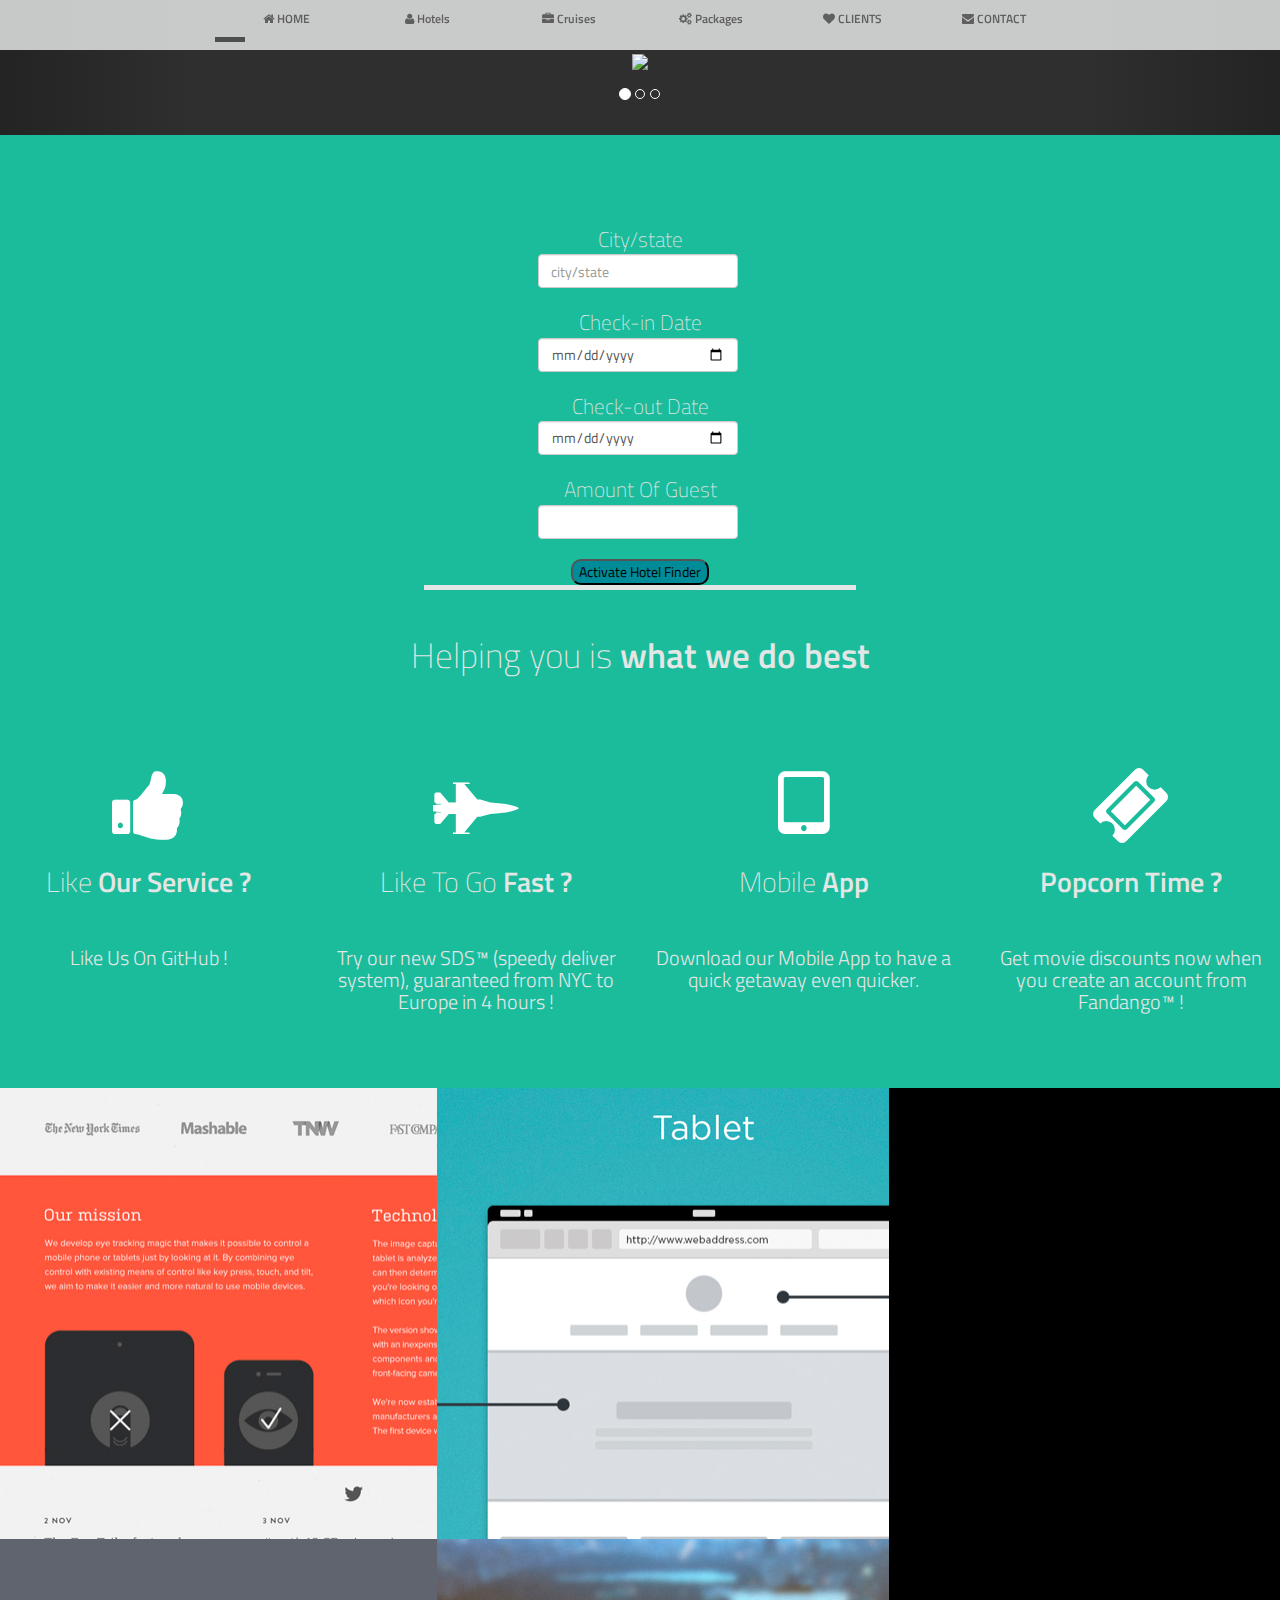
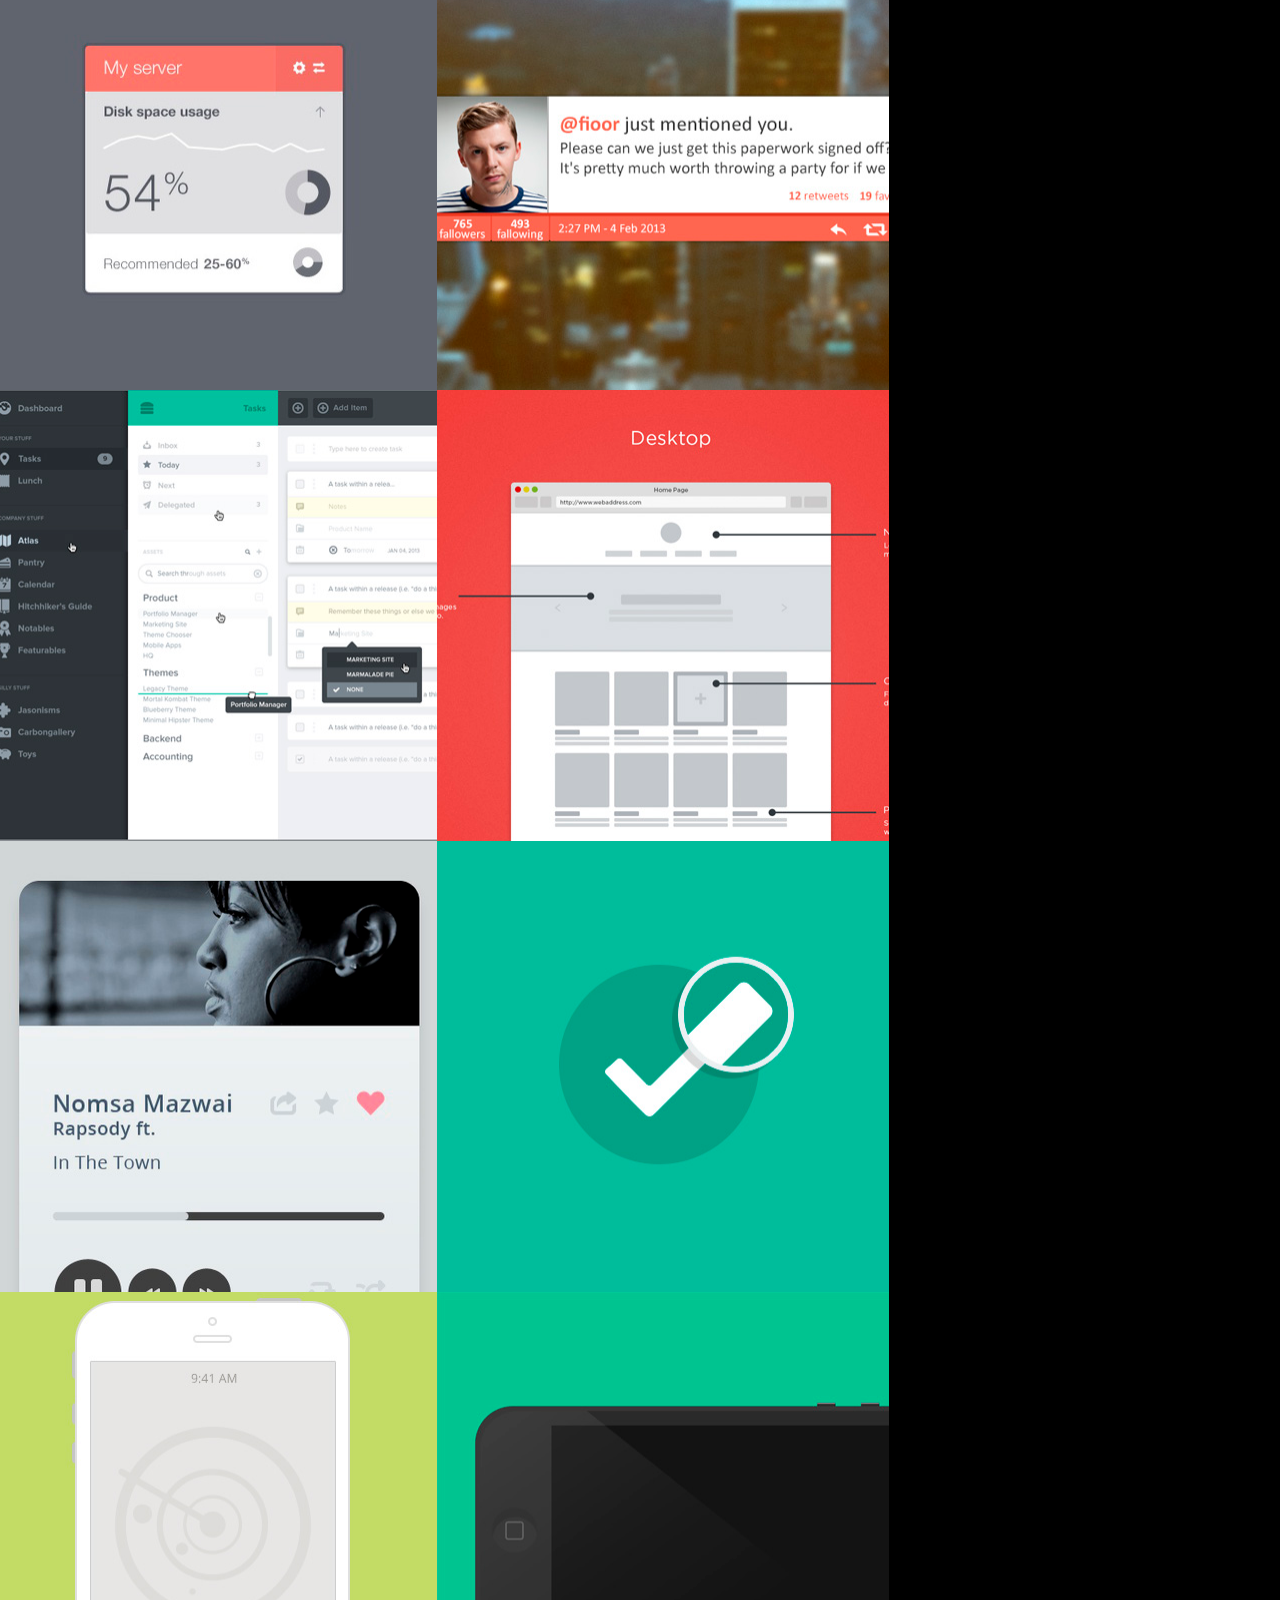
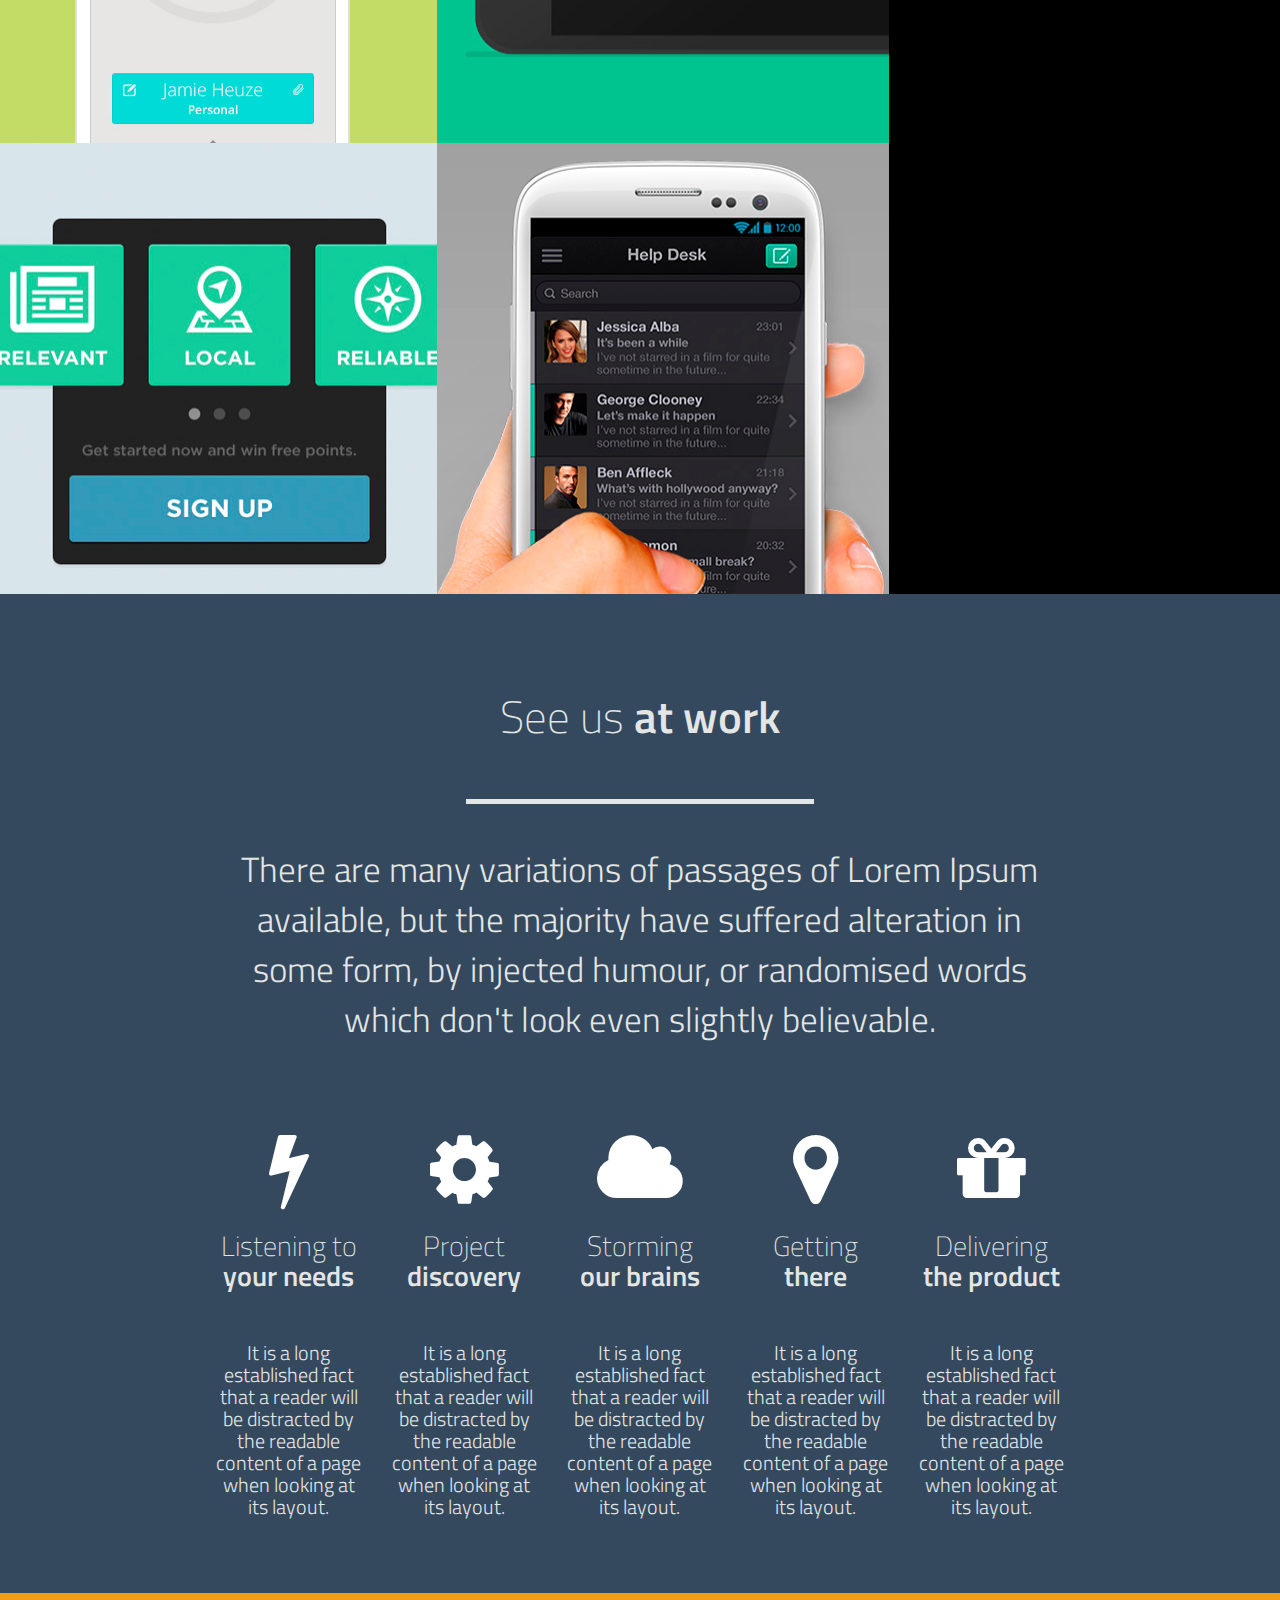
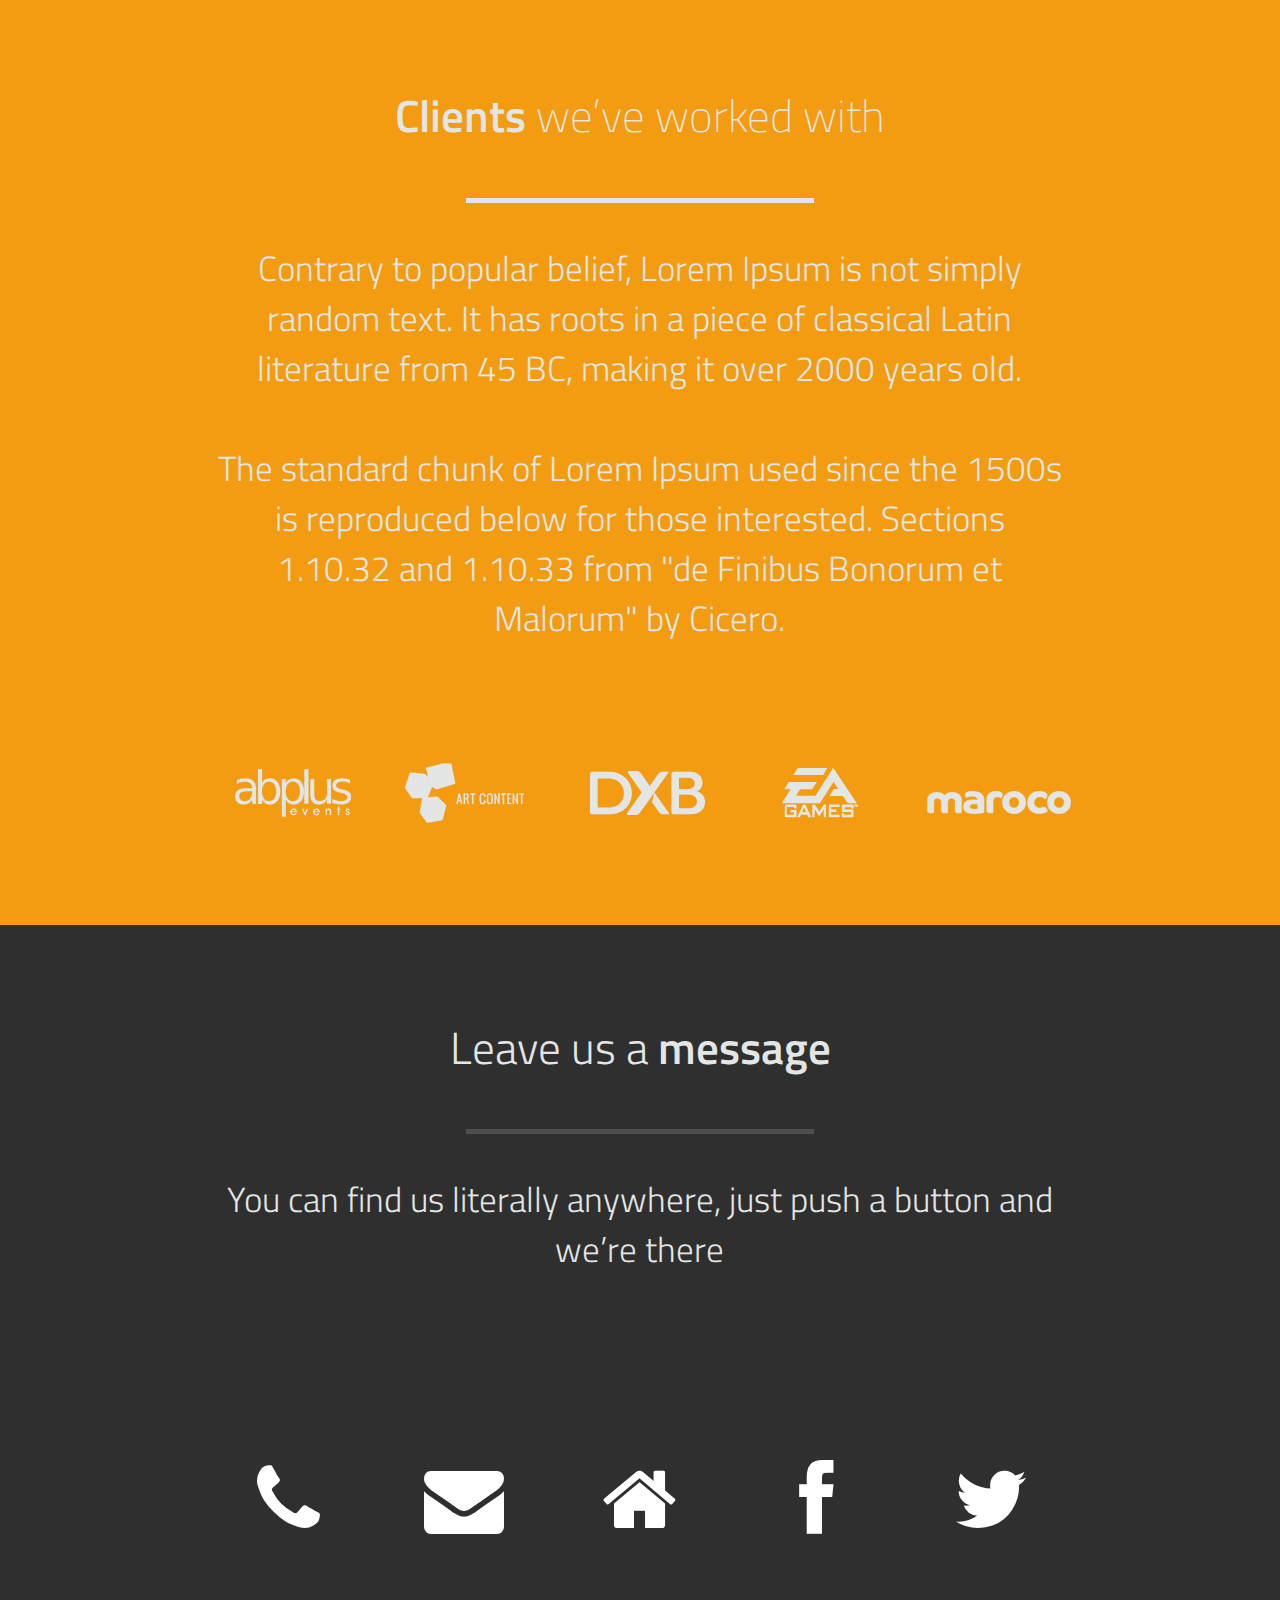
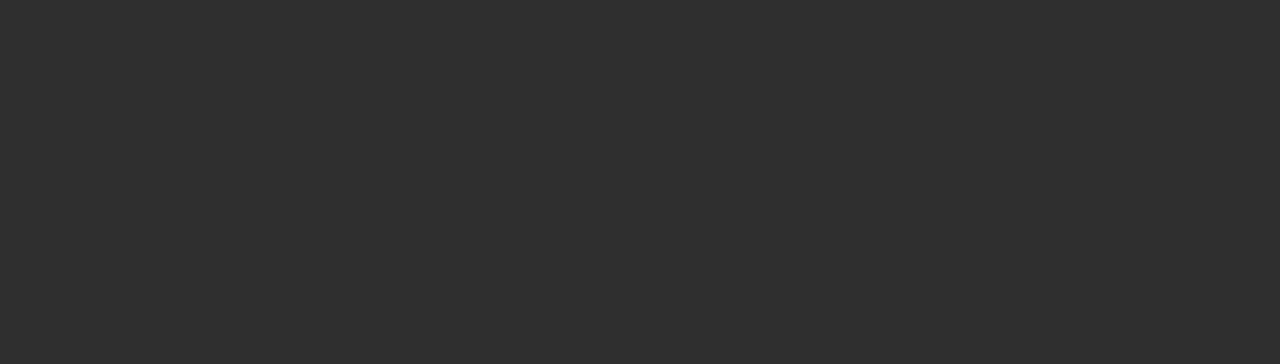
==== commit b4419179: "added slide 2" ====
--- a/Theme/index.html
+++ b/Theme/index.html
@@ -93,35 +93,42 @@
 	<!-- === Slide 2 === -->
 	<div class="slide story" id="slide-2" data-slide="2">
 		<div class="container">
-			<div class="row title-row">
-				<div class="col-12 font-thin">Contrary to popular belief, <span class="font-semibold">Lorem Ipsum</span> is not simply random text.</div>
-			</div><!-- /row -->
-			<div class="row line-row">
-				<div class="hr">&nbsp;</div>
-			</div><!-- /row -->
-			<div class="row subtitle-row">
-				<div class="col-12 font-thin">This is what <span class="font-semibold">we do best</span></div>
+			<div class="row">
+				<form class="form-horizontal">
+					<p class="lead"> City/state <input type="text" class="form-control" placeholder="city/state"/></p>
+					<p class="lead"> Check-in Date <input type="date" class="form-control" id="startDate"/></p>
+          <p class="lead"> Check-out Date <input type="date" class="form-control" id="endDate"/></p>
+          <p class="lead"> Amount Of Guest <input type="number" class="form-control" id="endDate"/></p>
+          <button id="btn" type="submit" class="">Activate Hotel Finder</button>
+         <form>
+        </div>
+			</div><!-- /row -->
+			<div class="row line-row">
+				<div id="line" class="hr">&nbsp;</div>
+			</div><!-- /row -->
+			<div class="row subtitle-row">
+				<div class="col-12 font-thin">Helping you is <span class="font-semibold">what we do best</span></div>
 			</div><!-- /row -->
 			<div class="row content-row">
 				<div class="col-12 col-lg-3 col-sm-6">
-					<p><i class="icon icon-eye-open"></i></p>
-					<h2 class="font-thin">Visual <span class="font-semibold">Identity</span></h2>
-					<h4 class="font-thin">Lorem Ipsum is simply dummy text of the printing and typesetting industry.</h4>
-				</div><!-- /col12 -->
-				<div class="col-12 col-lg-3 col-sm-6">
-					<p><i class="icon icon-laptop"></i></p>
-					<h2 class="font-thin">Web <span class="font-semibold">Design</span></h2>
-					<h4 class="font-thin">Lorem Ipsum is simply dummy text of the printing and typesetting industry.</h4>
+					<p><i class="icon icon-thumbs-up"></i></p>
+					<h2 class="font-thin">Like <span class="font-semibold">Our Service ?</span></h2>
+					<h4 class="font-thin">Like Us On GitHub !</h4>
+				</div><!-- /col12 -->
+				<div class="col-12 col-lg-3 col-sm-6">
+					<p><i class="icon icon-fighter-jet"></i></p>
+					<h2 class="font-thin">Like To Go <span class="font-semibold">Fast ?</span></h2>
+					<h4 class="font-thin">Try our new SDS™ (speedy deliver system), guaranteed from NYC to Europe in 4 hours !</h4>
 				</div><!-- /col12 -->
 				<div class="col-12 col-lg-3 col-sm-6">
 					<p><i class="icon icon-tablet"></i></p>
-					<h2 class="font-thin">Mobile <span class="font-semibold">Apps</span></h2>
-					<h4 class="font-thin">Lorem Ipsum is simply dummy text of the printing and typesetting industry.</h4>
-				</div><!-- /col12 -->
-				<div class="col-12 col-lg-3 col-sm-6">
-					<p><i class="icon icon-pencil"></i></p>
-					<h2 class="font-semibold">Development</h2>
-					<h4 class="font-thin">Lorem Ipsum is simply dummy text of the printing and typesetting industry.</h4>
+					<h2 class="font-thin">Mobile <span class="font-semibold">App</span></h2>
+					<h4 class="font-thin">Download our Mobile App to have a quick getaway even quicker. </h4>
+				</div><!-- /col12 -->
+				<div class="col-12 col-lg-3 col-sm-6">
+					<p><i class="icon icon-ticket"></i></p>
+					<h2 class="font-semibold">Popcorn Time ?</h2>
+					<h4 class="font-thin">Get movie discounts now when you create an account from Fandango™ !</h4>
 				</div><!-- /col12 -->
 			</div><!-- /row -->
 		</div><!-- /container -->
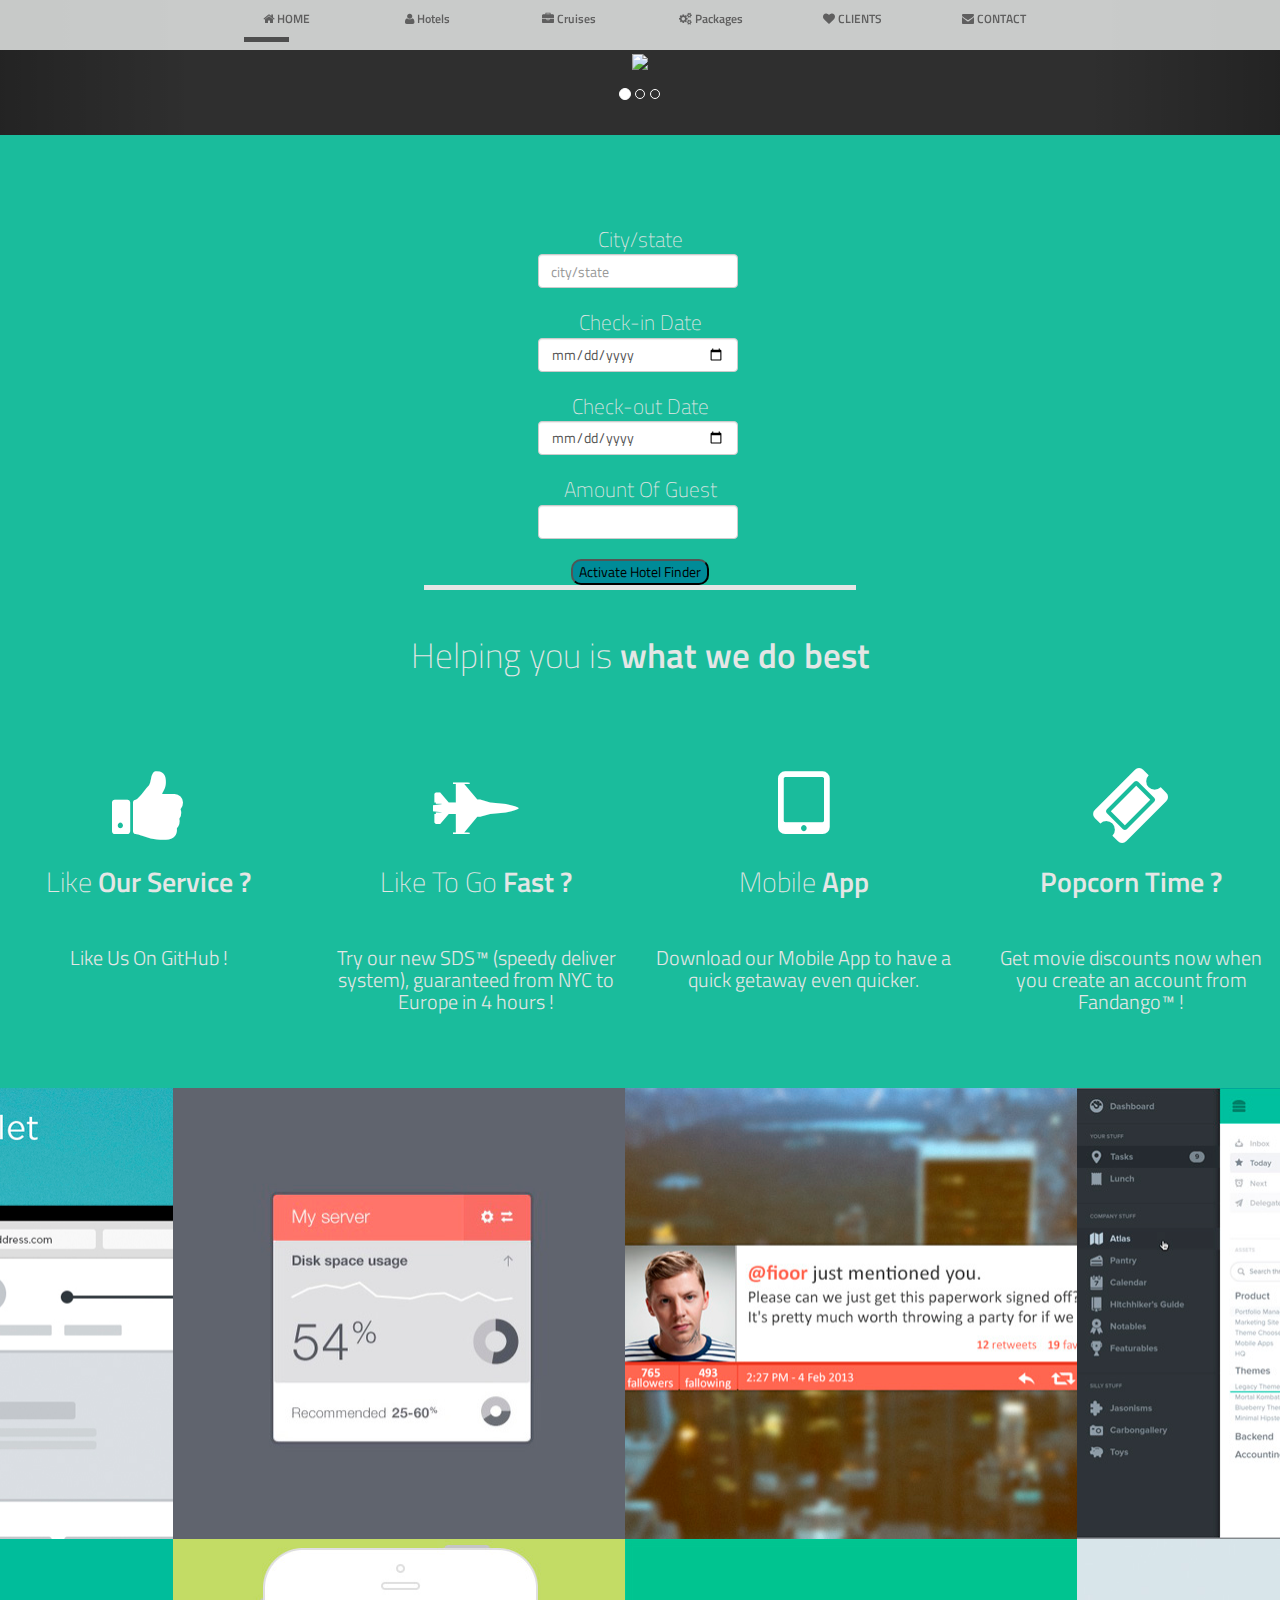
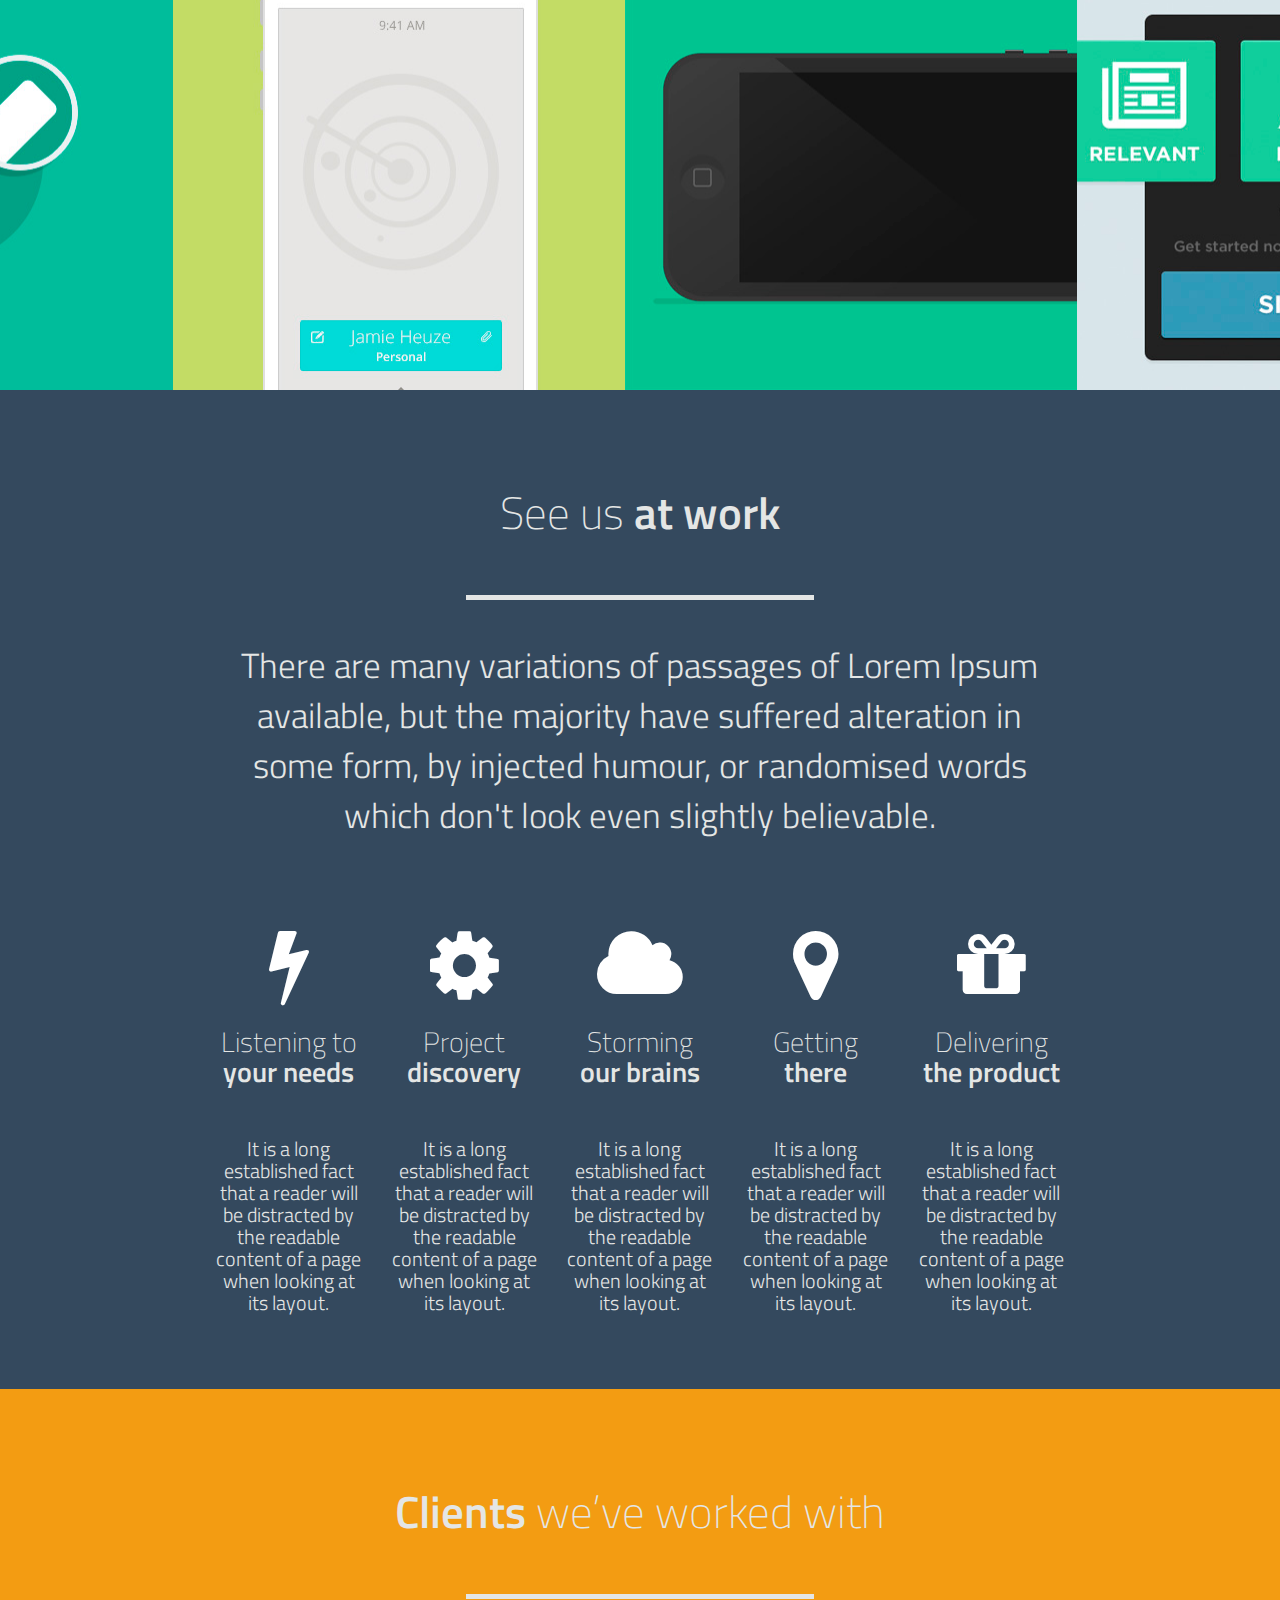
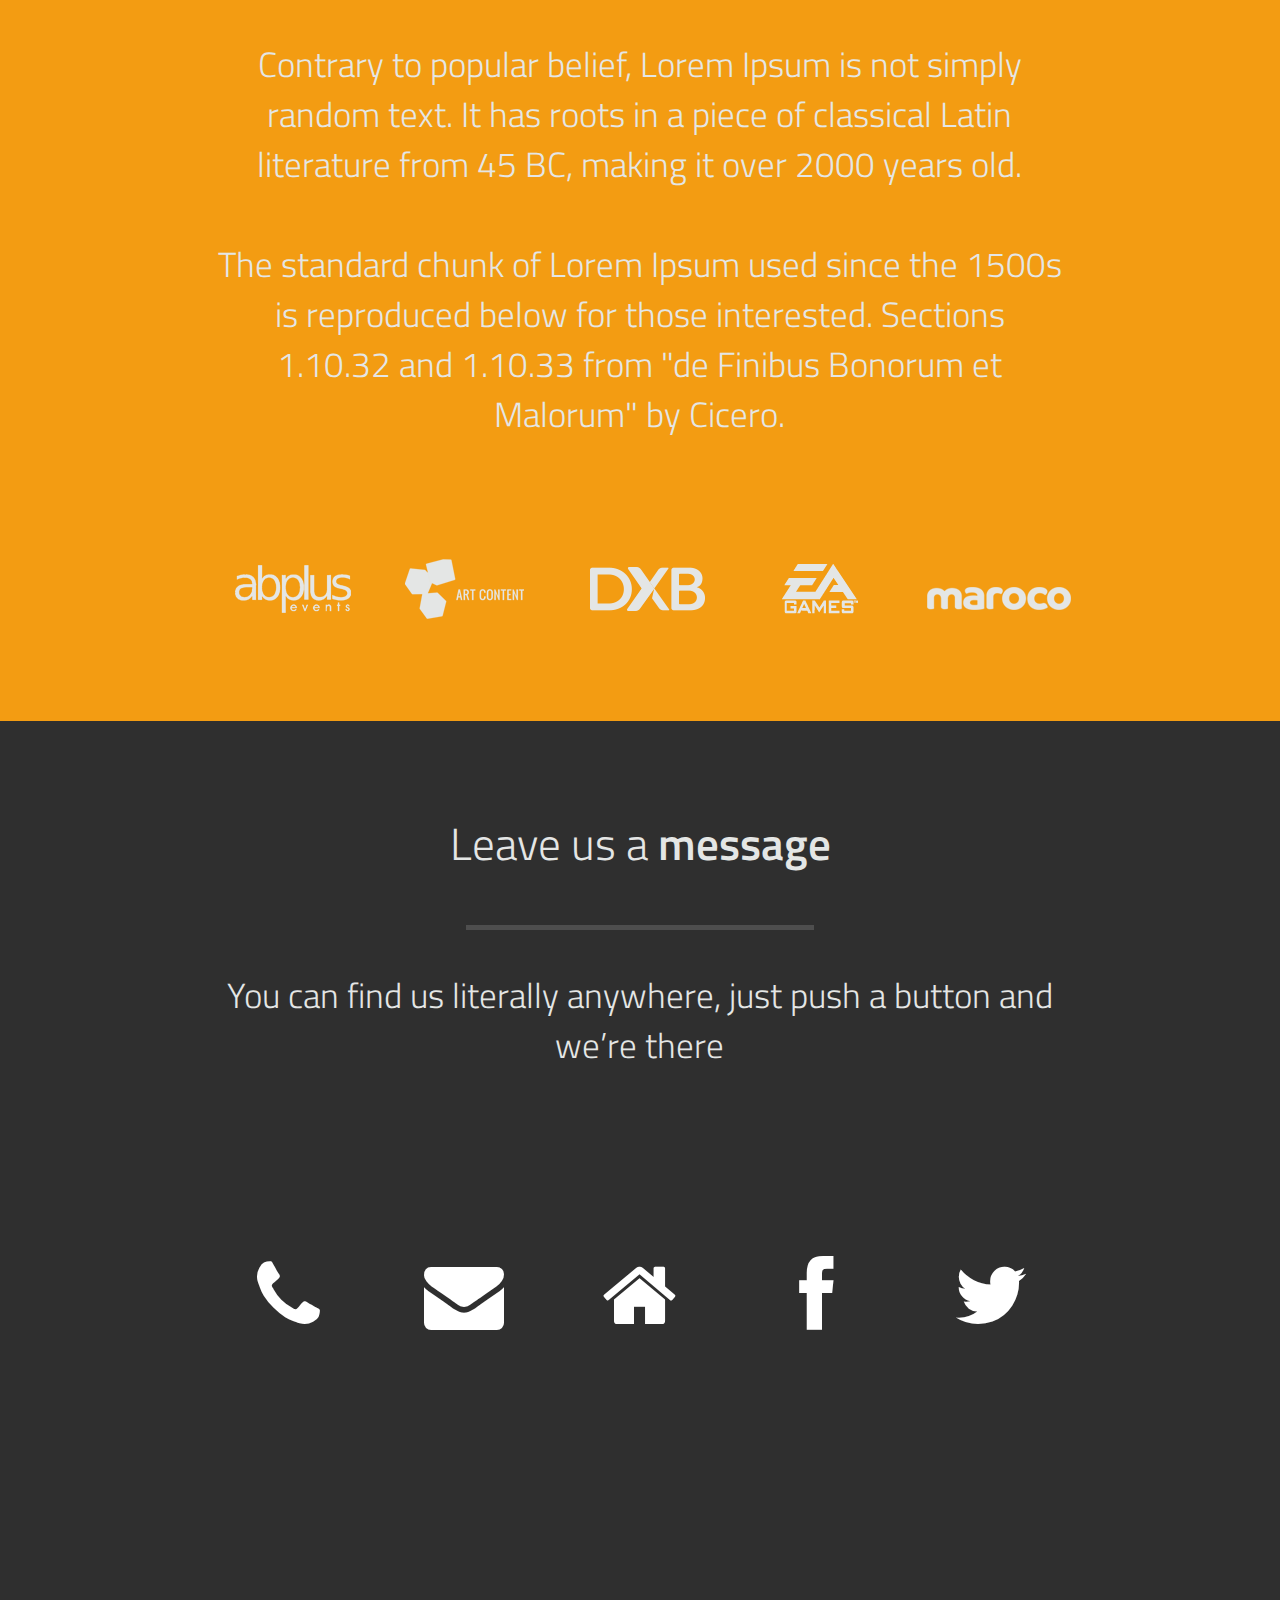
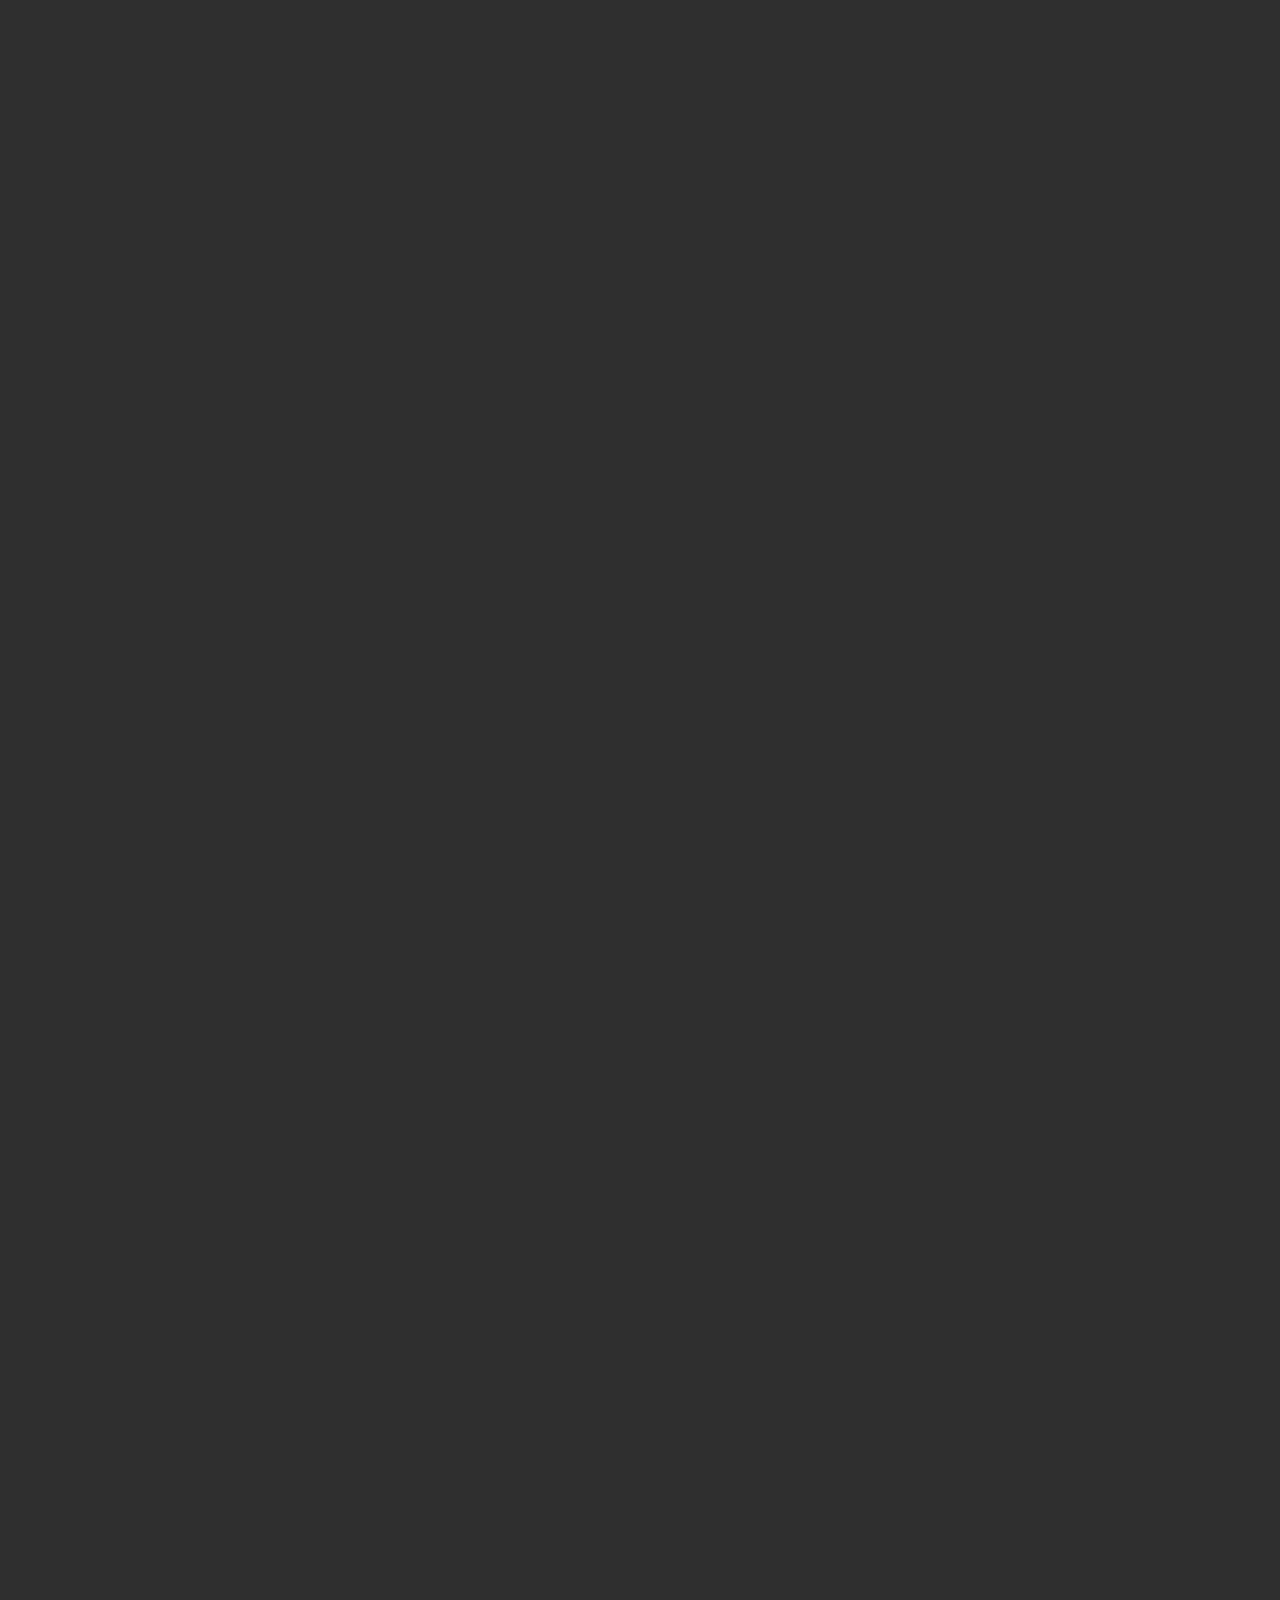
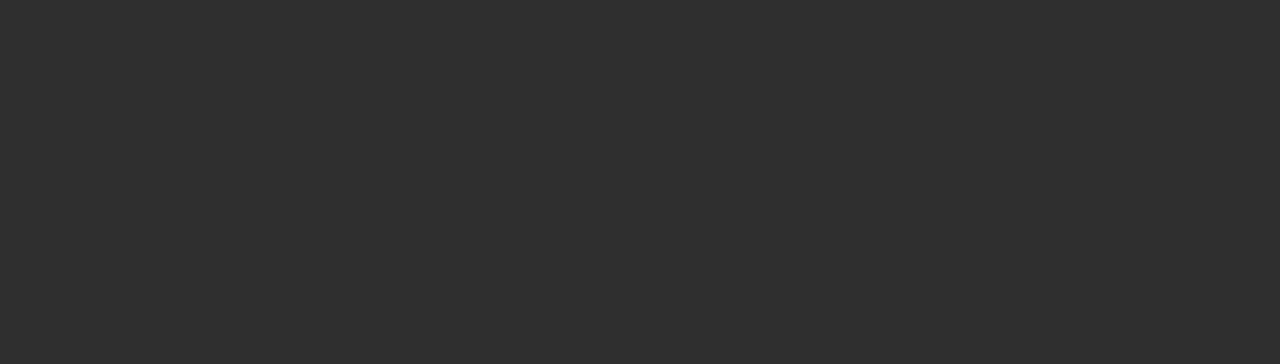
==== commit fd408f01: "fixed nav" ====
--- a/Theme/index.html
+++ b/Theme/index.html
@@ -12,7 +12,6 @@
 	<link rel="stylesheet" type="text/css" href="css/bootstrap.min.css">
 	<link rel="stylesheet" href="fancybox/jquery.fancybox-v=2.1.5.css" type="text/css" media="screen">
     <link rel="stylesheet" href="css/font-awesome.min.css" rel="stylesheet">
-	
 	<link rel="stylesheet" type="text/css" href="css/style.css">	
 	
 	<link href='http://fonts.googleapis.com/css?family=Titillium+Web:400,600,300,200&subset=latin,latin-ext' rel='stylesheet' type='text/css'>
--- a/Theme/css/style.css
+++ b/Theme/css/style.css
@@ -640,4 +640,4 @@
 	border-top-left-radius: 10px;
 	border-top-right-radius: 10px;
 
-}
+}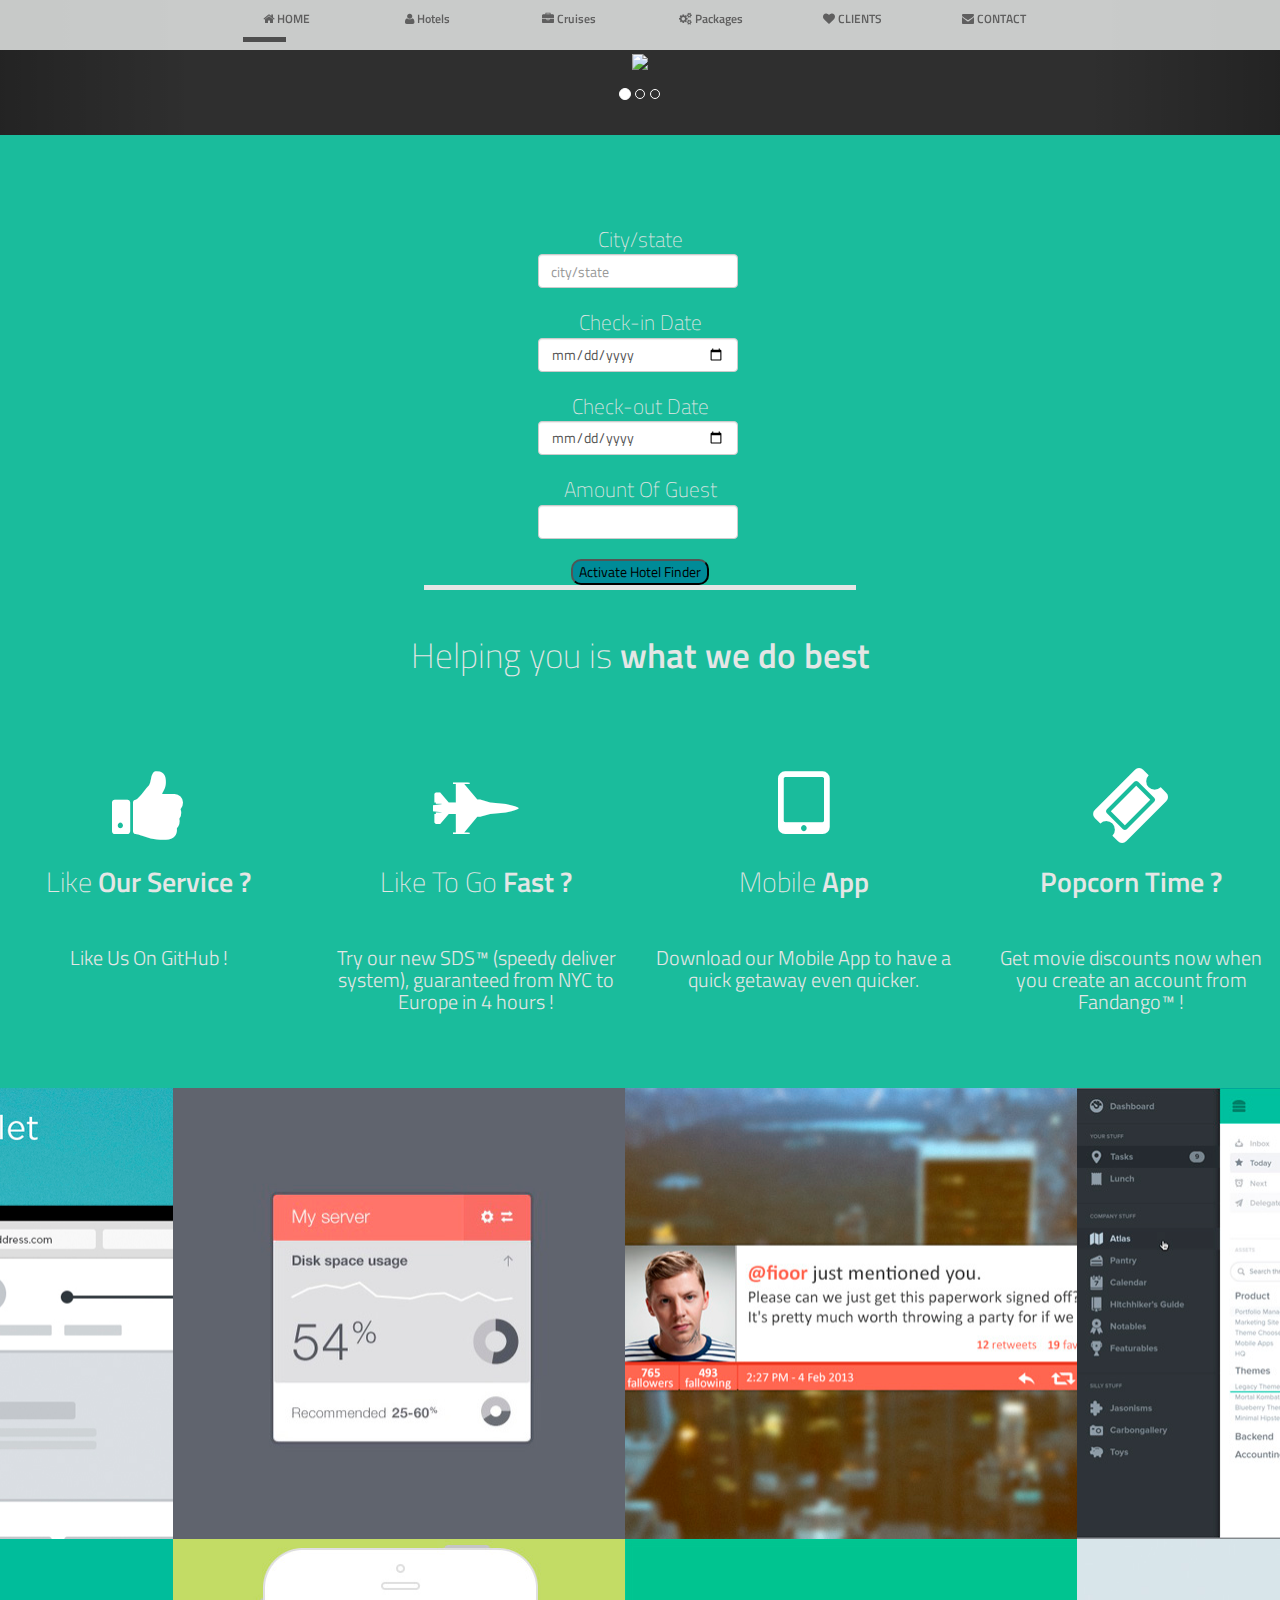
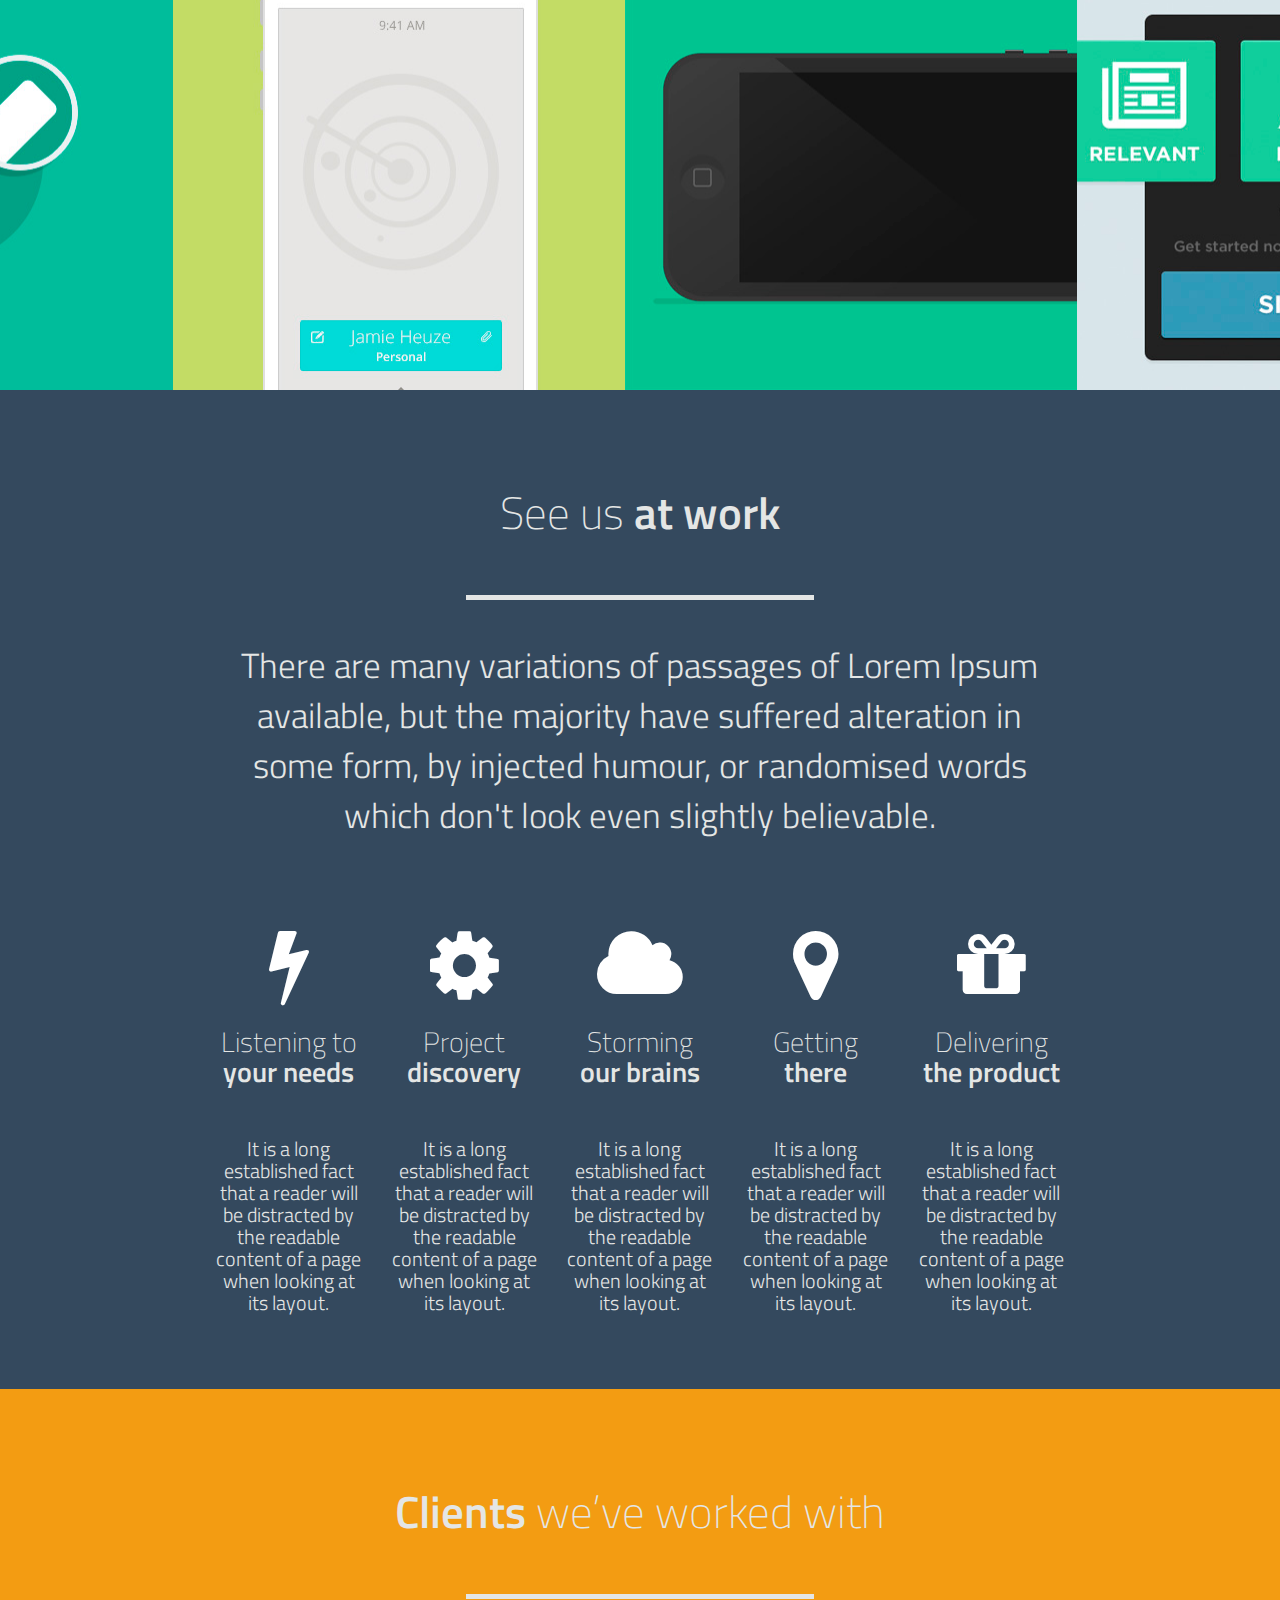
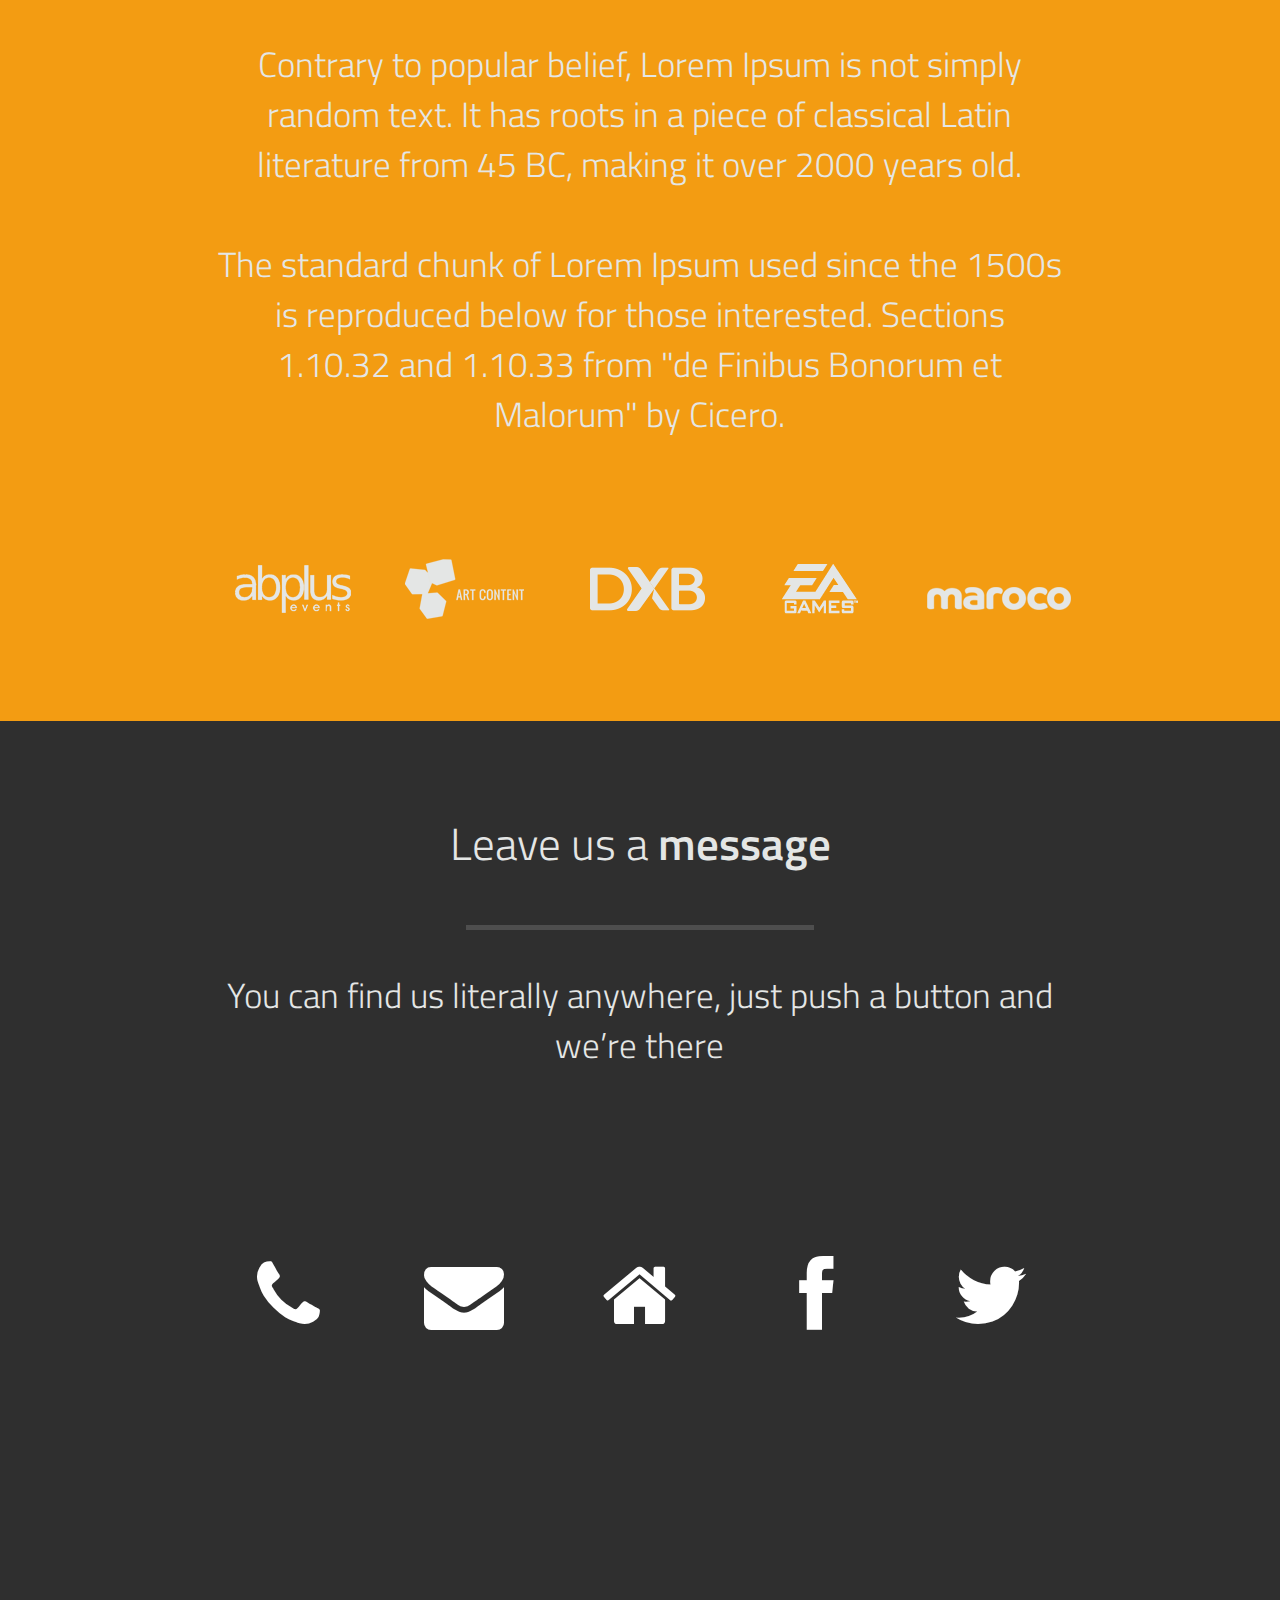
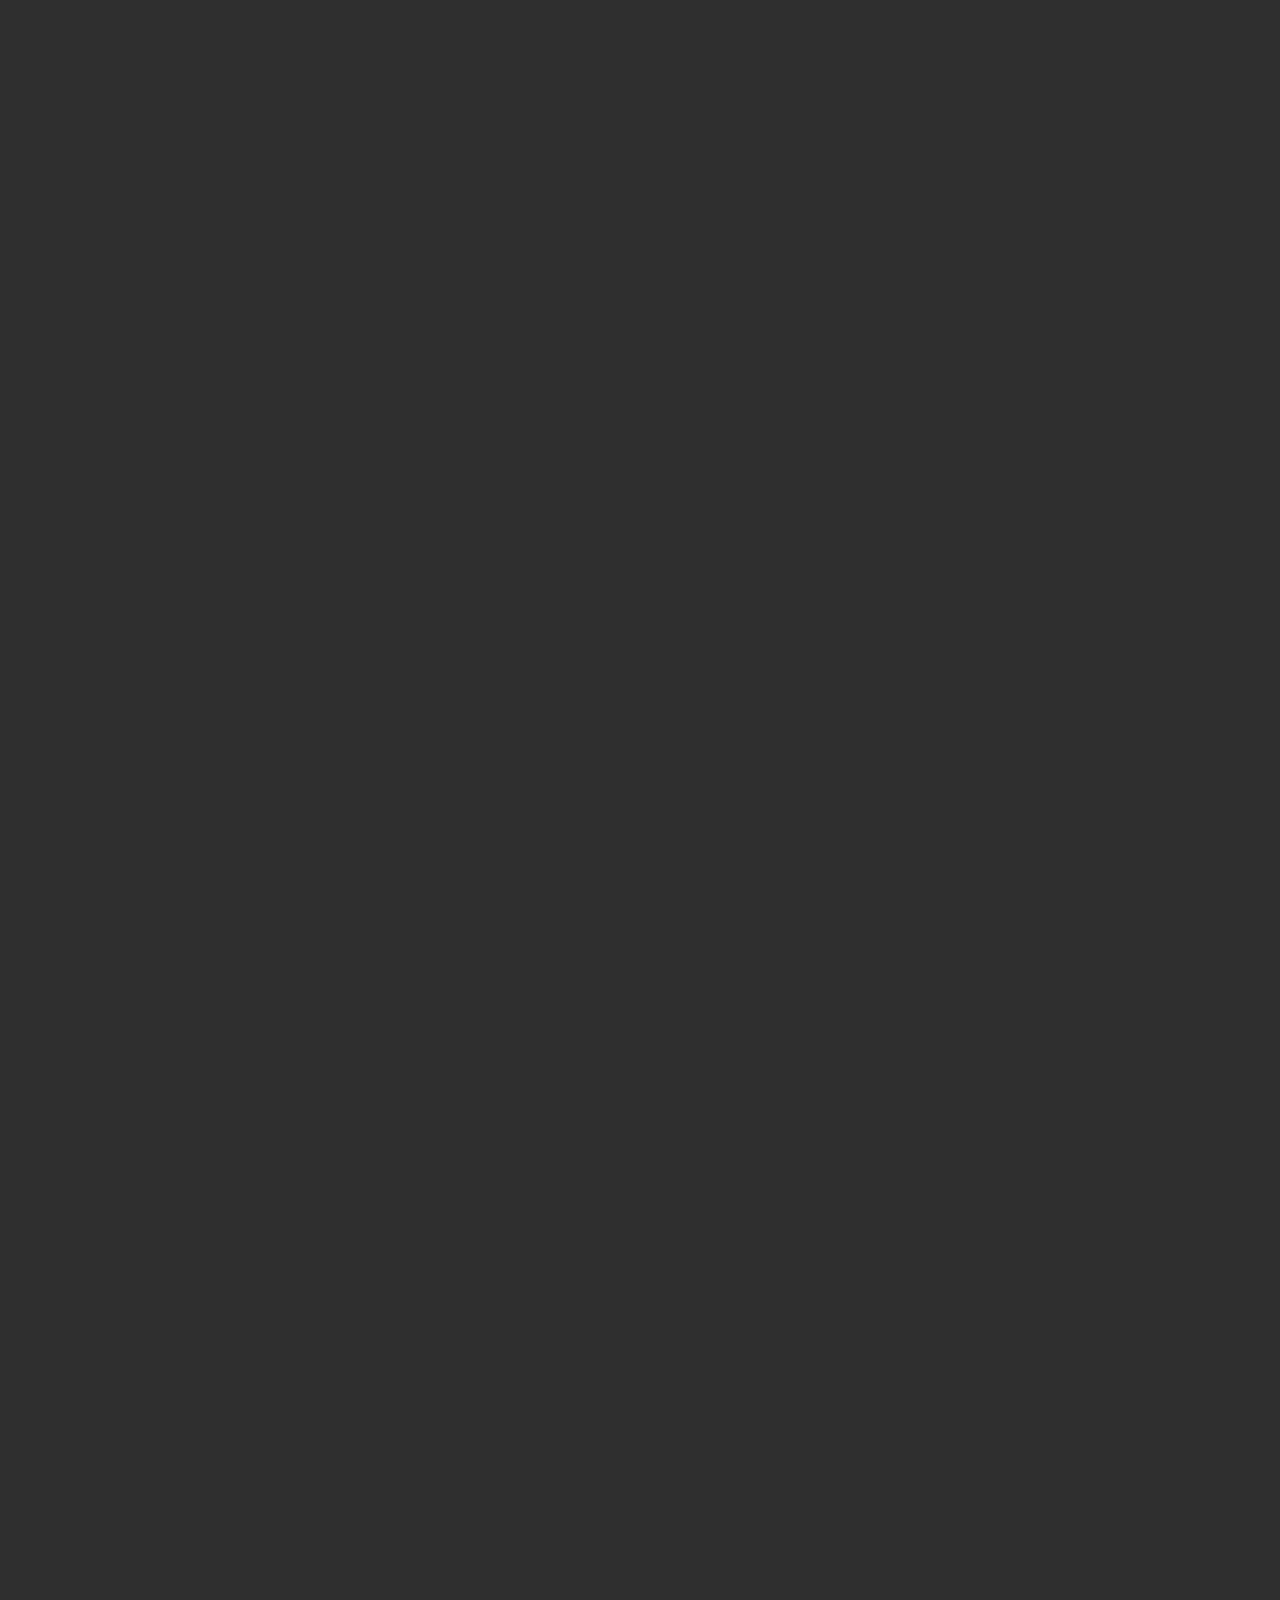
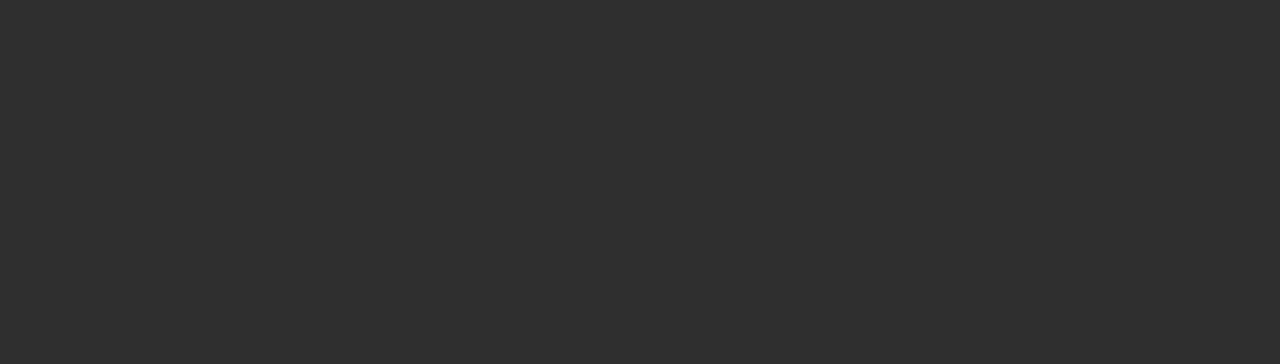
==== commit b67157e6: "." ====
--- a/Theme/index.html
+++ b/Theme/index.html
@@ -241,23 +241,23 @@
 				<div class="col-sm-1 hidden-sm">&nbsp;</div>
 				<div class="col-12 col-sm-2 with-hover-text">
 					<p><a target="_blank" href="#"><i class="icon icon-phone"></i></a></p>
-					<span class="hover-text font-light ">+44 4839-4343</span></a>
+					<span class="hover-text font-light "></span></a>
 				</div><!-- /col12 -->
 				<div class="col-12 col-sm-2 with-hover-text">
 					<p><a target="_blank" href="#"><i class="icon icon-envelope"></i></a></p>
-					<span class="hover-text font-light ">munter@blacktie.co</span></a>
+					<span class="hover-text font-light "></span></a>
 				</div><!-- /col12 -->
 				<div class="col-12 col-sm-2 with-hover-text">
 					<p><a target="_blank" href="#"><i class="icon icon-home"></i></a></p>
-					<span class="hover-text font-light ">London, England<br>zip code 98443</span></a>
+					<span class="hover-text font-light "><br></span></a>
 				</div><!-- /col12 -->
 				<div class="col-12 col-sm-2 with-hover-text">
 					<p><a target="_blank" href="#"><i class="icon icon-facebook"></i></a></p>
-					<span class="hover-text font-light ">facebook/blacktie_co</span></a>
+					<span class="hover-text font-light "></span></a>
 				</div><!-- /col12 -->
 				<div class="col-12 col-sm-2 with-hover-text">
 					<p><a target="_blank" href="#"><i class="icon icon-twitter"></i></a></p>
-					<span class="hover-text font-light ">@BlackTie_co</span></a>
+					<span class="hover-text font-light "></span></a>
 				</div><!-- /col12 -->
 				<div class="col-sm-1 hidden-sm">&nbsp;</div>
 			</div><!-- /row -->
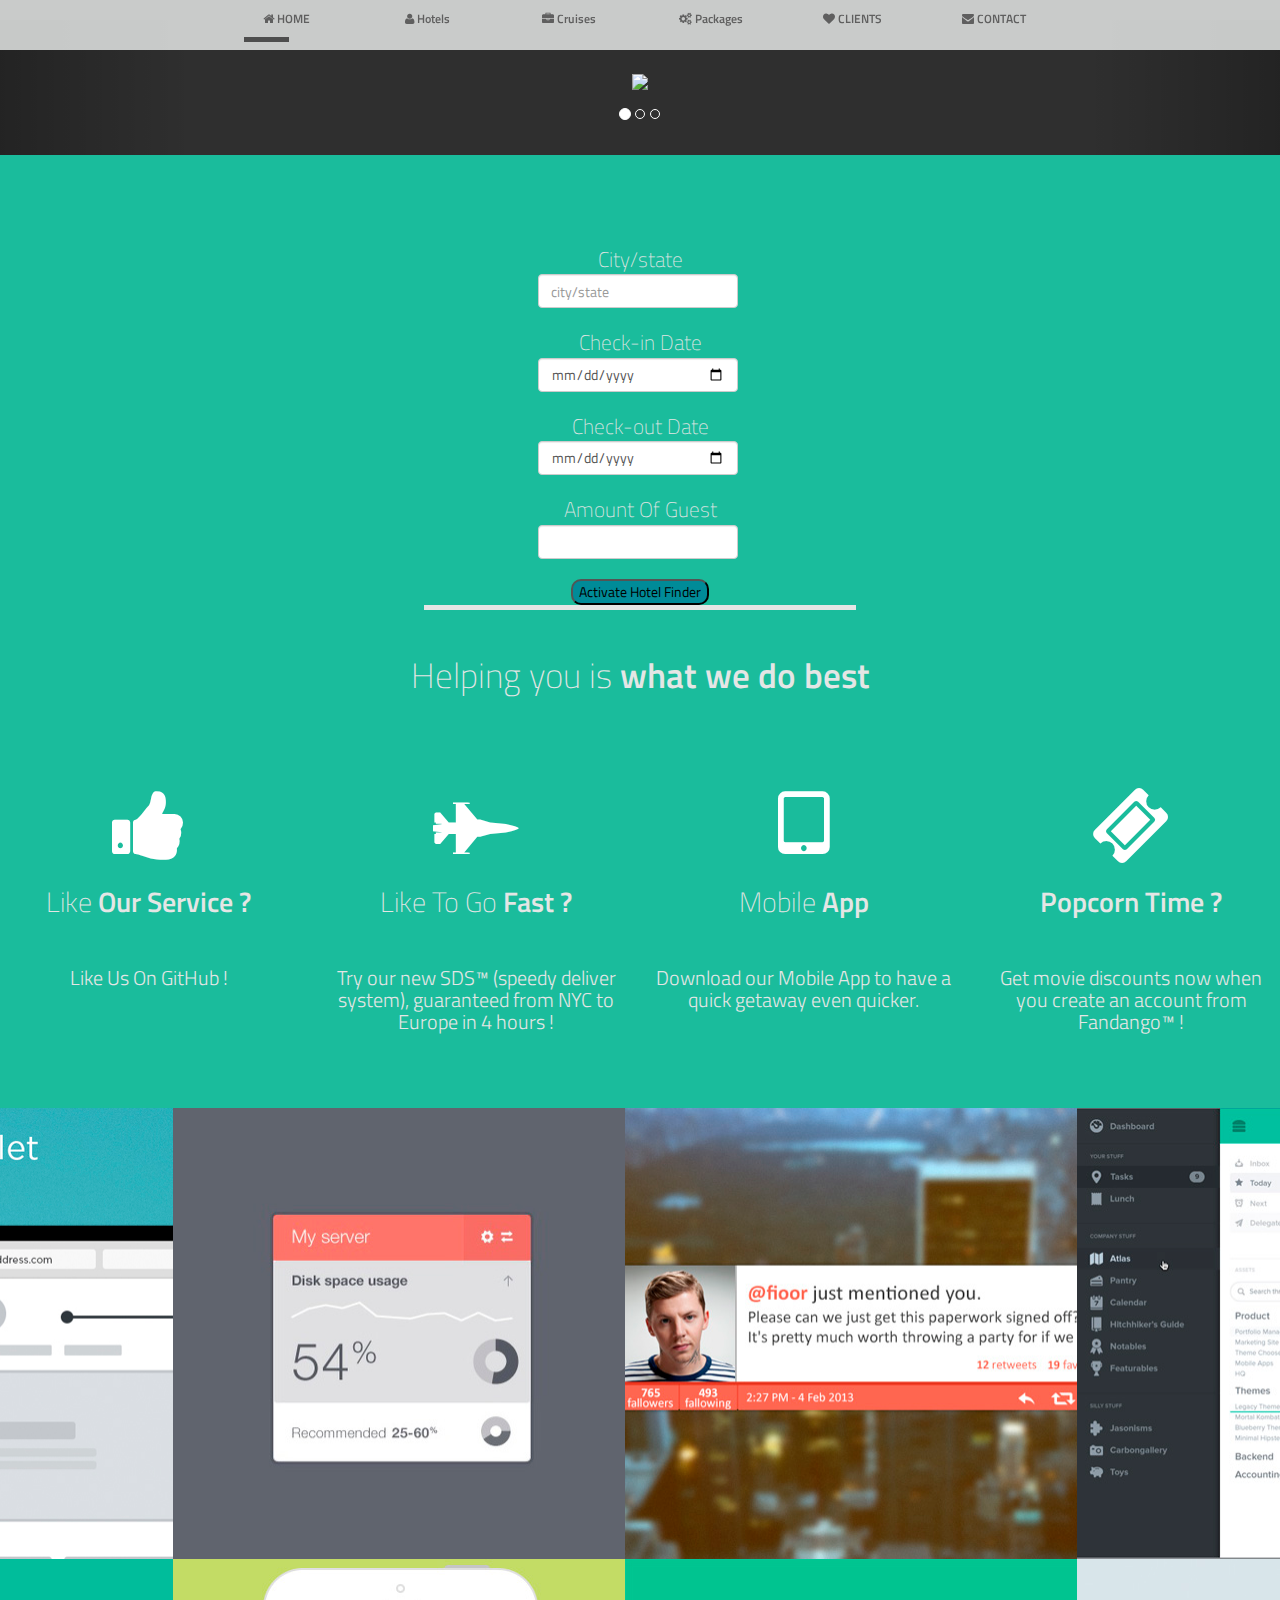
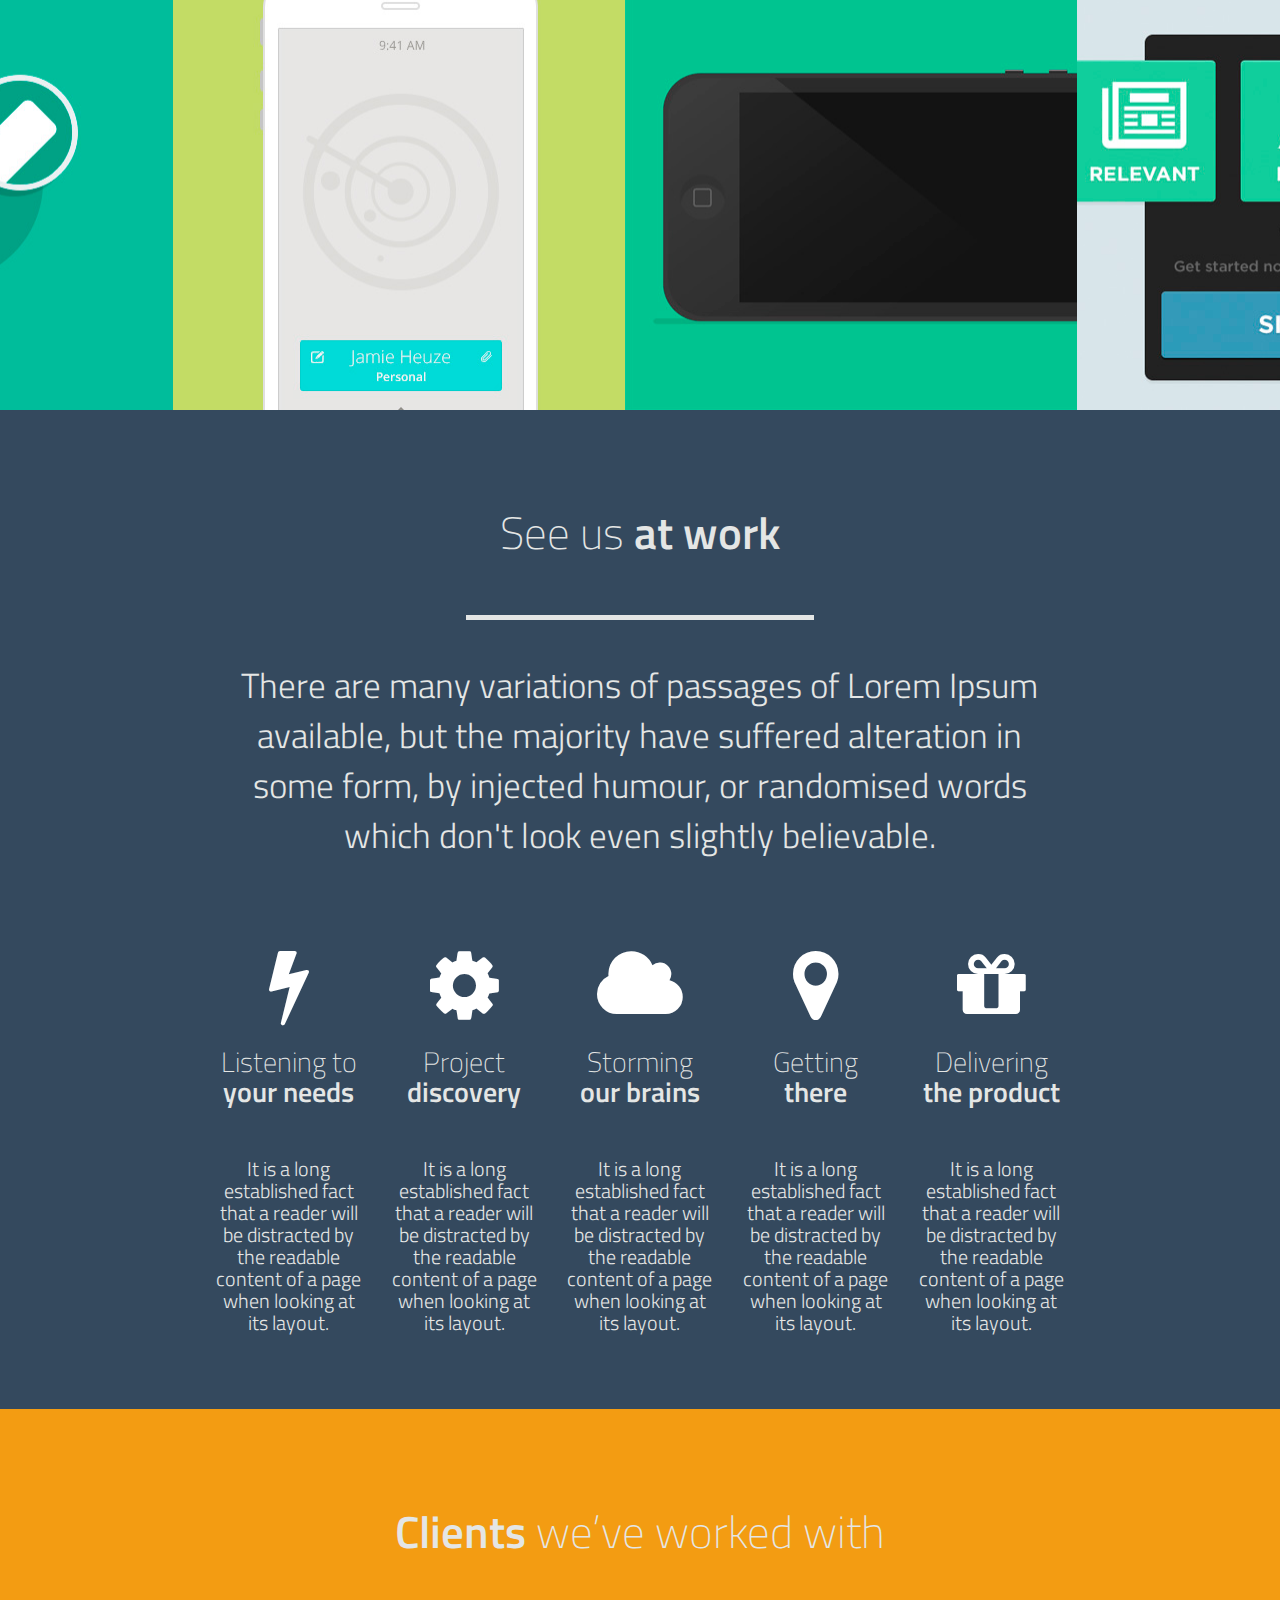
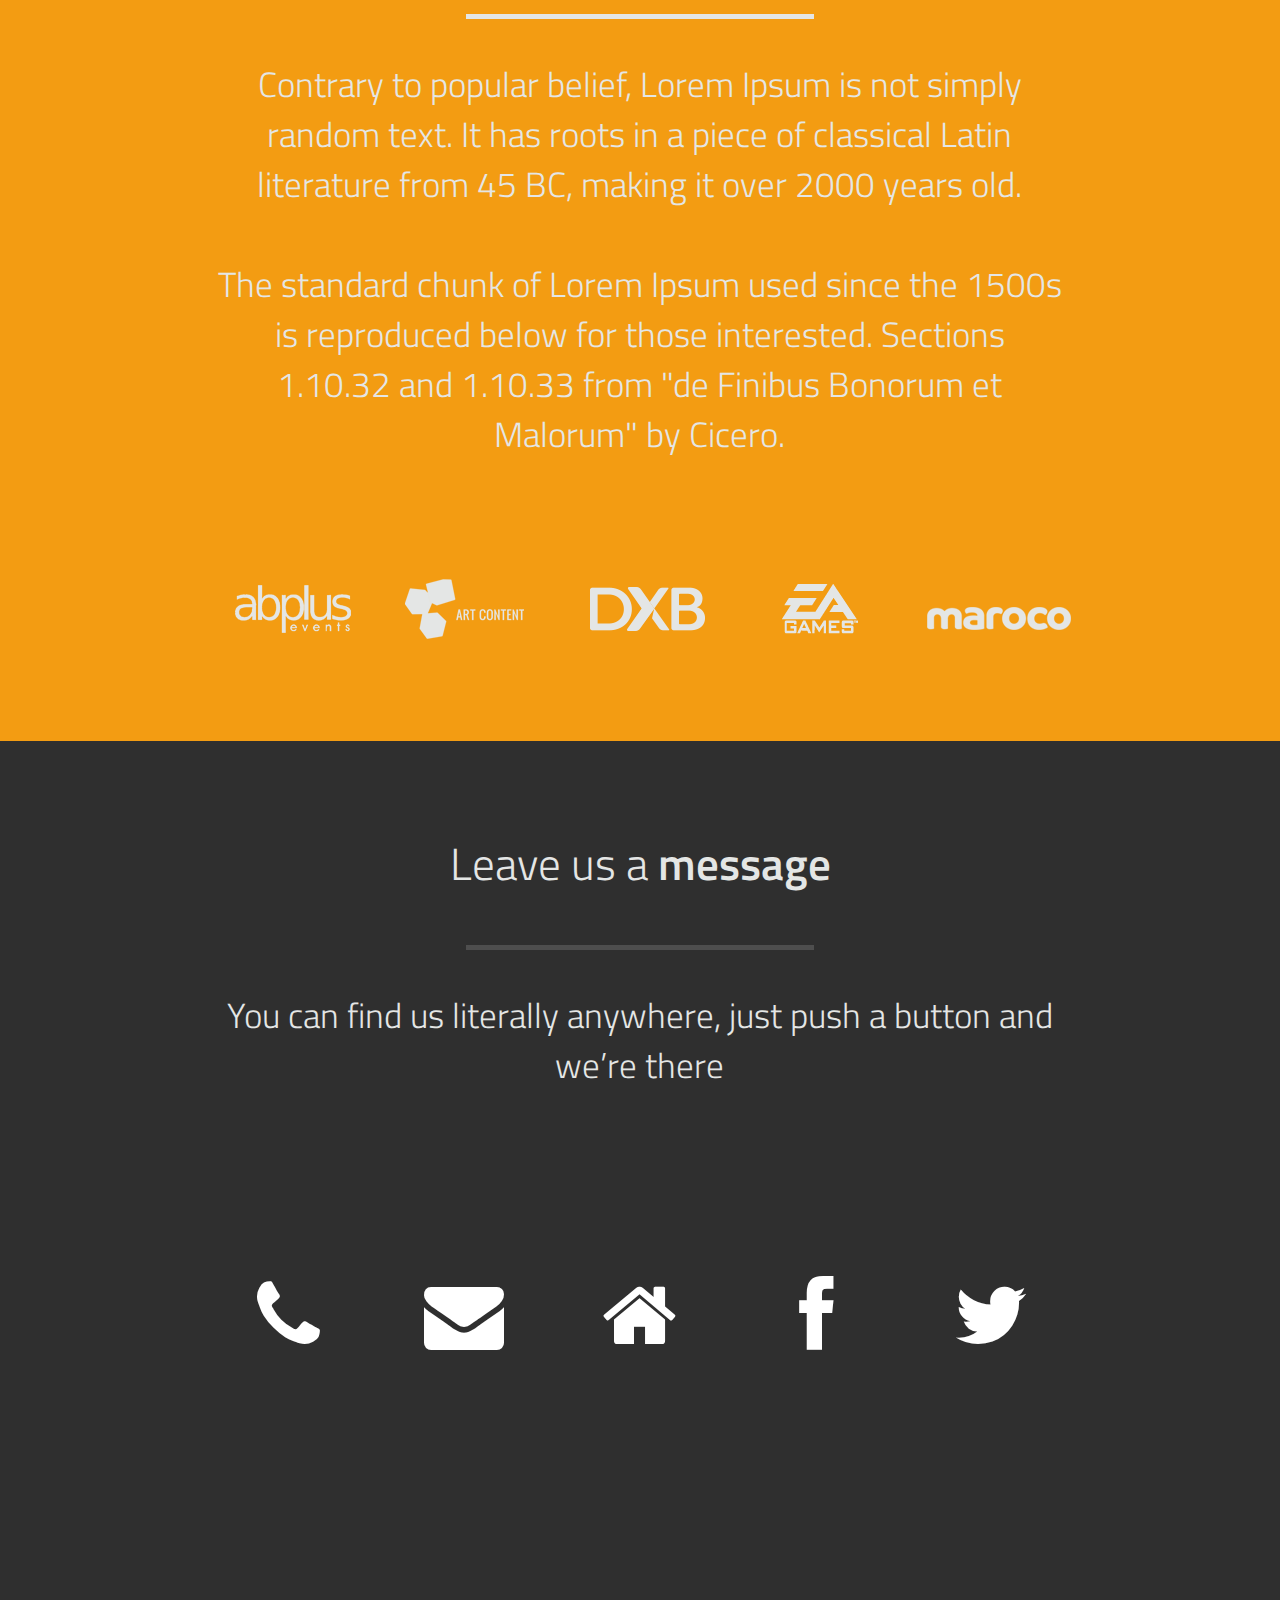
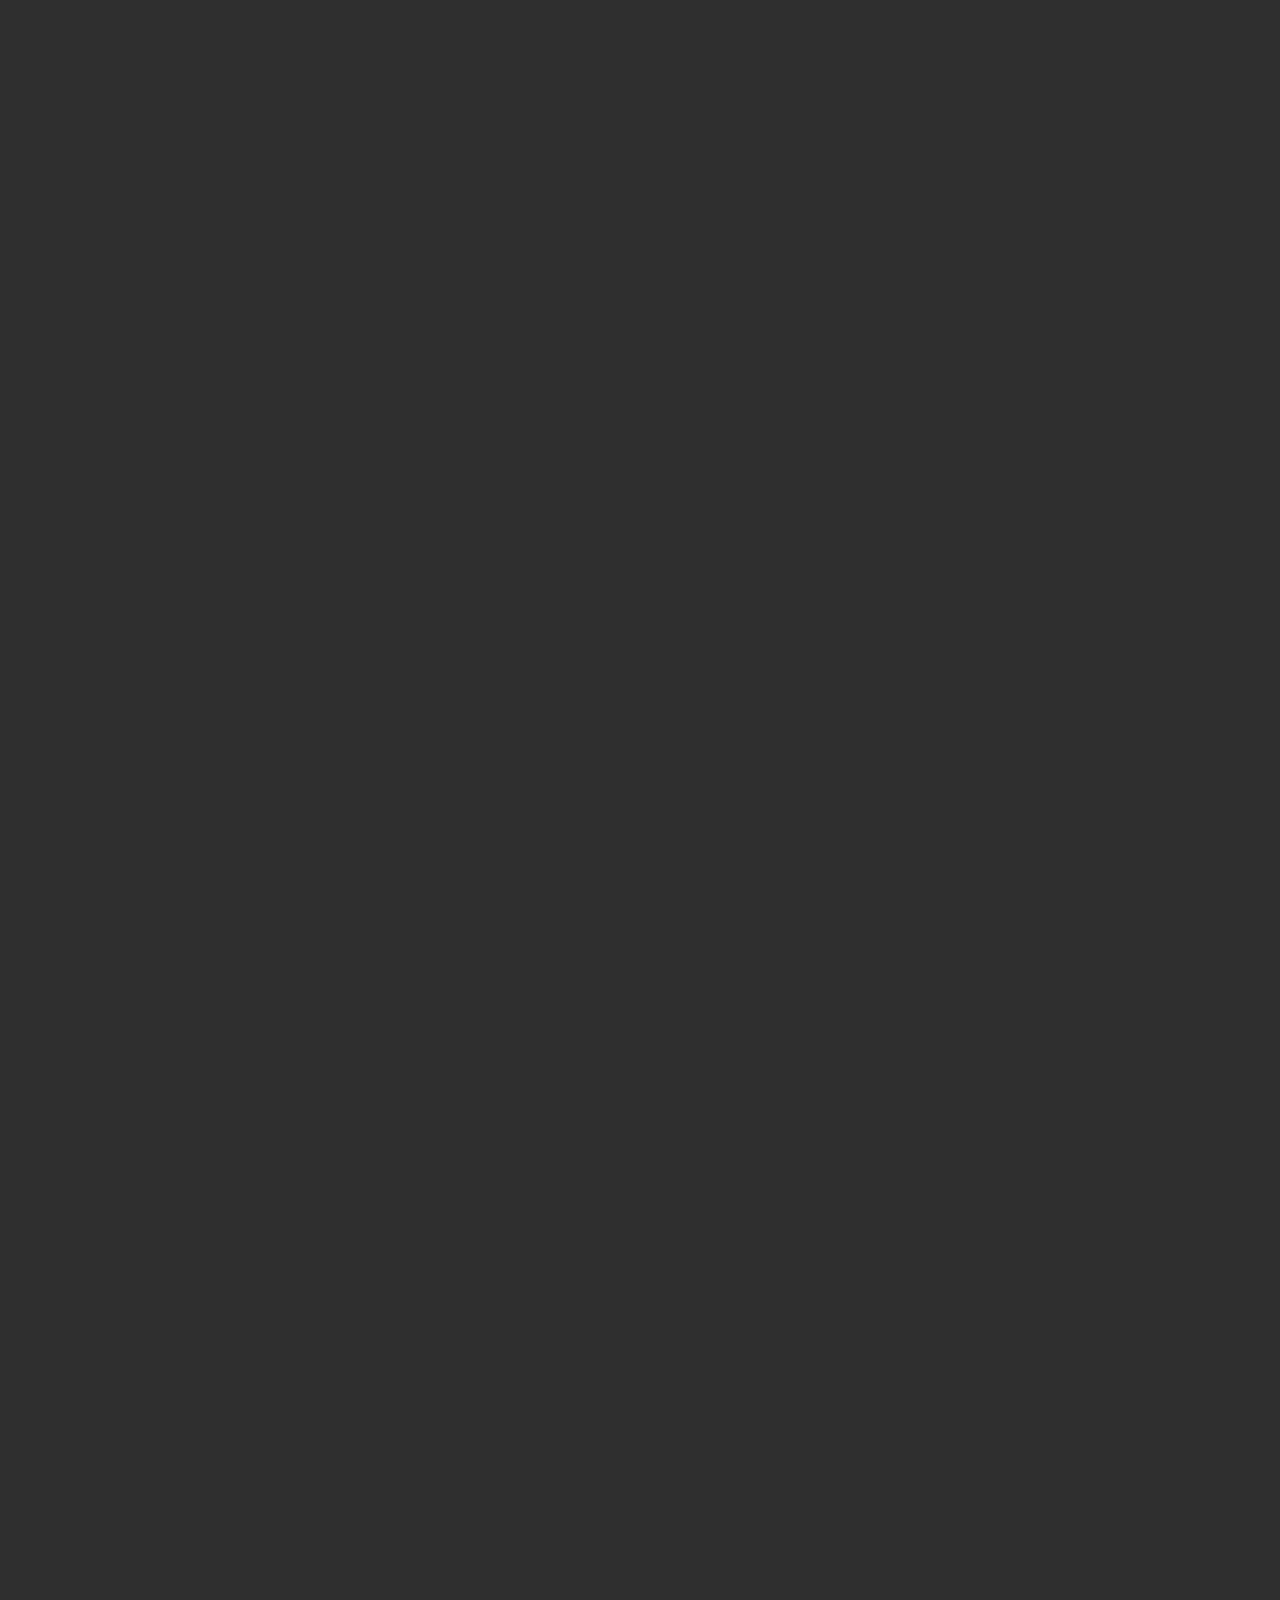
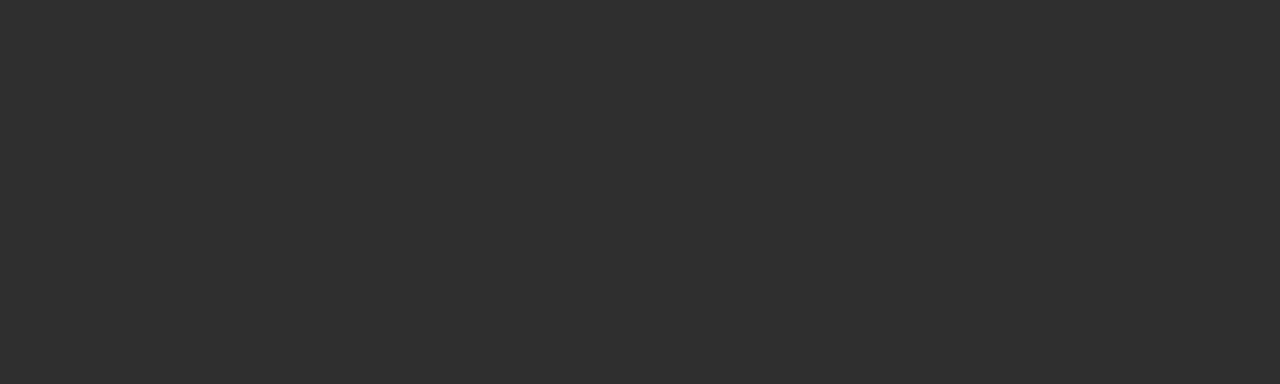
==== commit b14bb7c3: "resolved merged issue" ====
--- a/Theme/index.html
+++ b/Theme/index.html
@@ -1,4 +1,4 @@
-<!doctype html>
+<!DOCTYPE html>
 <html>
 <head lang="en">
 	<meta charset="utf-8">
@@ -11,13 +11,9 @@
 	<link rel="stylesheet" href="css/jquery.carousel.fullscreen.css" />
 	<link rel="stylesheet" type="text/css" href="css/bootstrap.min.css">
 	<link rel="stylesheet" href="fancybox/jquery.fancybox-v=2.1.5.css" type="text/css" media="screen">
-    <link rel="stylesheet" href="css/font-awesome.min.css" rel="stylesheet">
+  <link rel="stylesheet" href="css/font-awesome.min.css" rel="stylesheet">
 	<link rel="stylesheet" type="text/css" href="css/style.css">	
-	
 	<link href='http://fonts.googleapis.com/css?family=Titillium+Web:400,600,300,200&subset=latin,latin-ext' rel='stylesheet' type='text/css'>
-	
-	
-	<link rel="prefetch" href="images/zoom.png">
 		
 </head>
 
@@ -48,6 +44,11 @@
 			</div><!-- /.nav-collapse -->
 		</div><!-- /.container -->
 	</div><!-- /.navbar -->
+<<<<<<< HEAD
+=======
+	
+	
+>>>>>>> feat
 	<!-- Carousel -->
 	<div id="carousel-example-generic" class="carousel slide" data-ride="carousel">
 		<!-- Indicators -->
@@ -58,7 +59,7 @@
 		</ol>
 
 		<!-- Wrapper for slides -->
-		<div class="carousel-inner" id ="myCarousel">
+		<div class="carousel-inner">
 			<div class="item active">
 				<img src="http://www.rosewoodhotels.com/en/~/media/Images/Rosewood_Hotels_and_Resorts/The_Carlyle_A_Rosewood_Hotel/gallery/hotel/carl_gallery_hotel_3.ashx"/>
 				<div class="container">
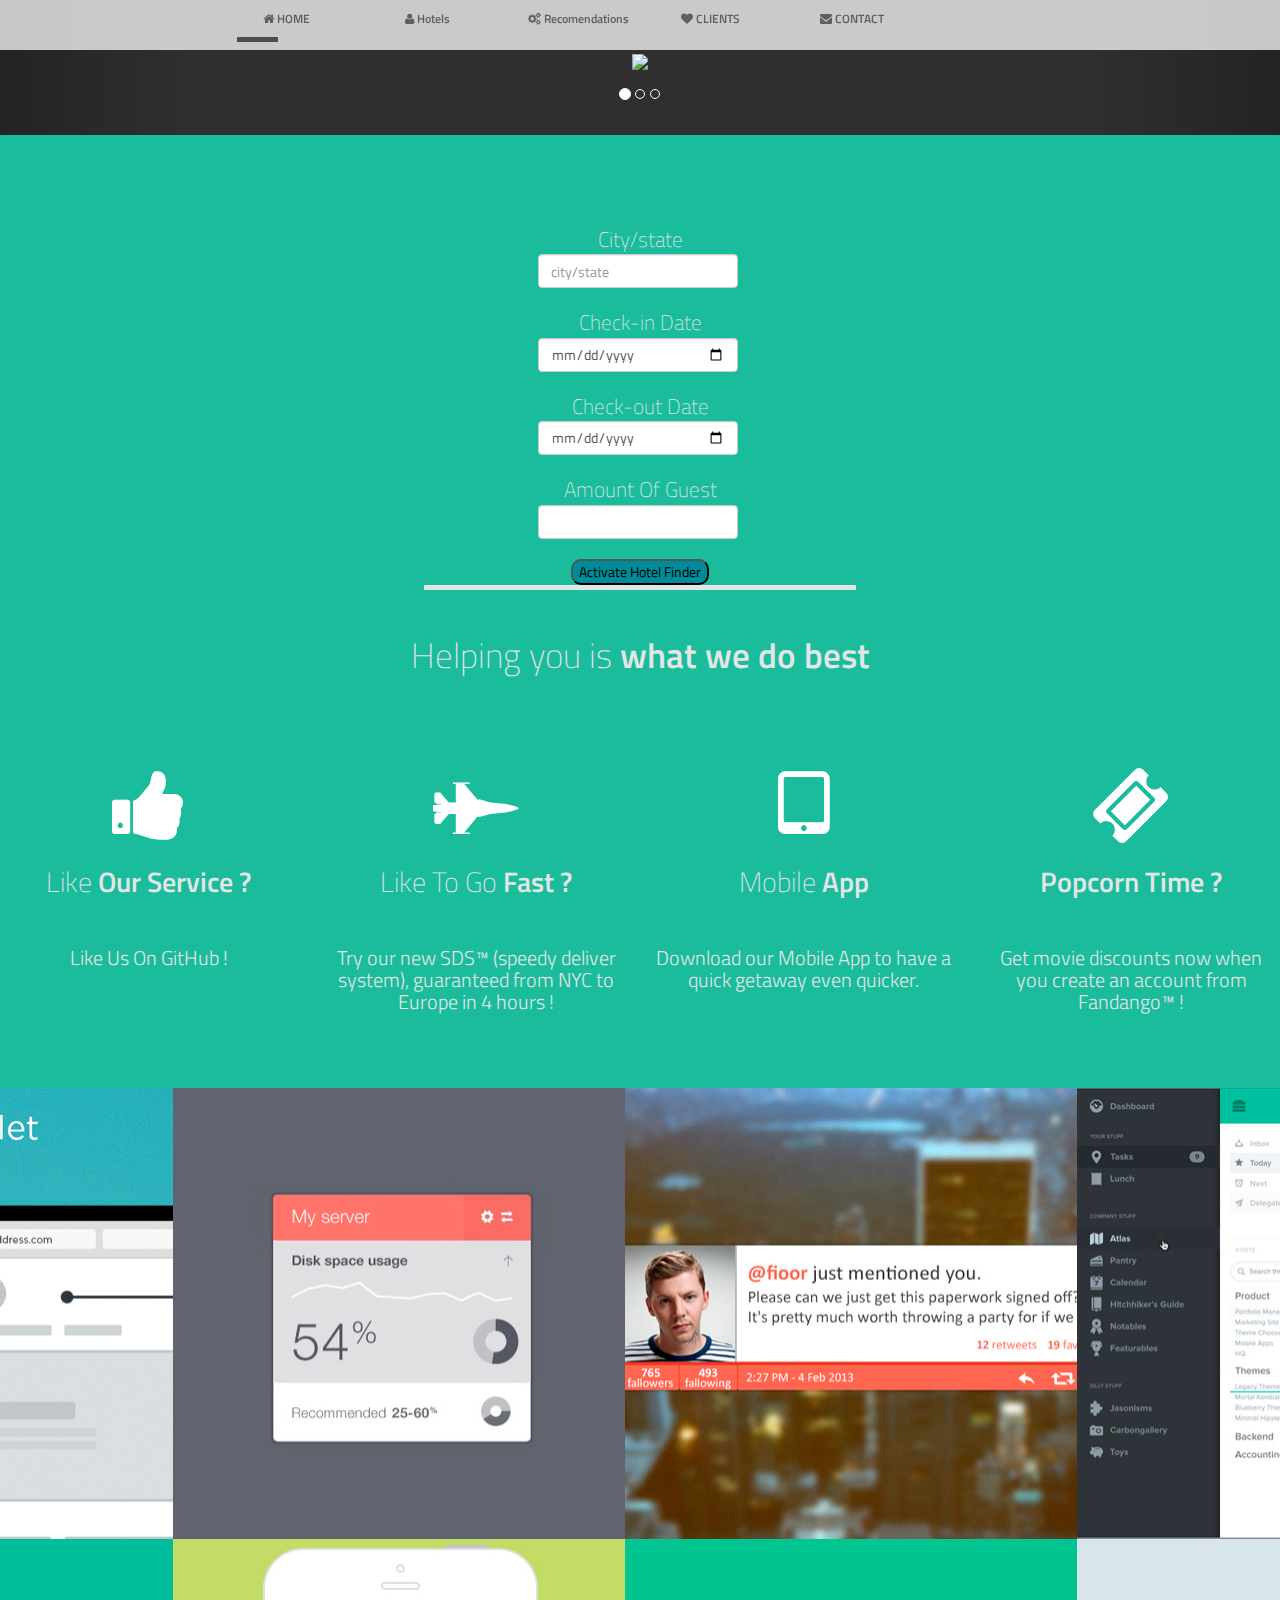
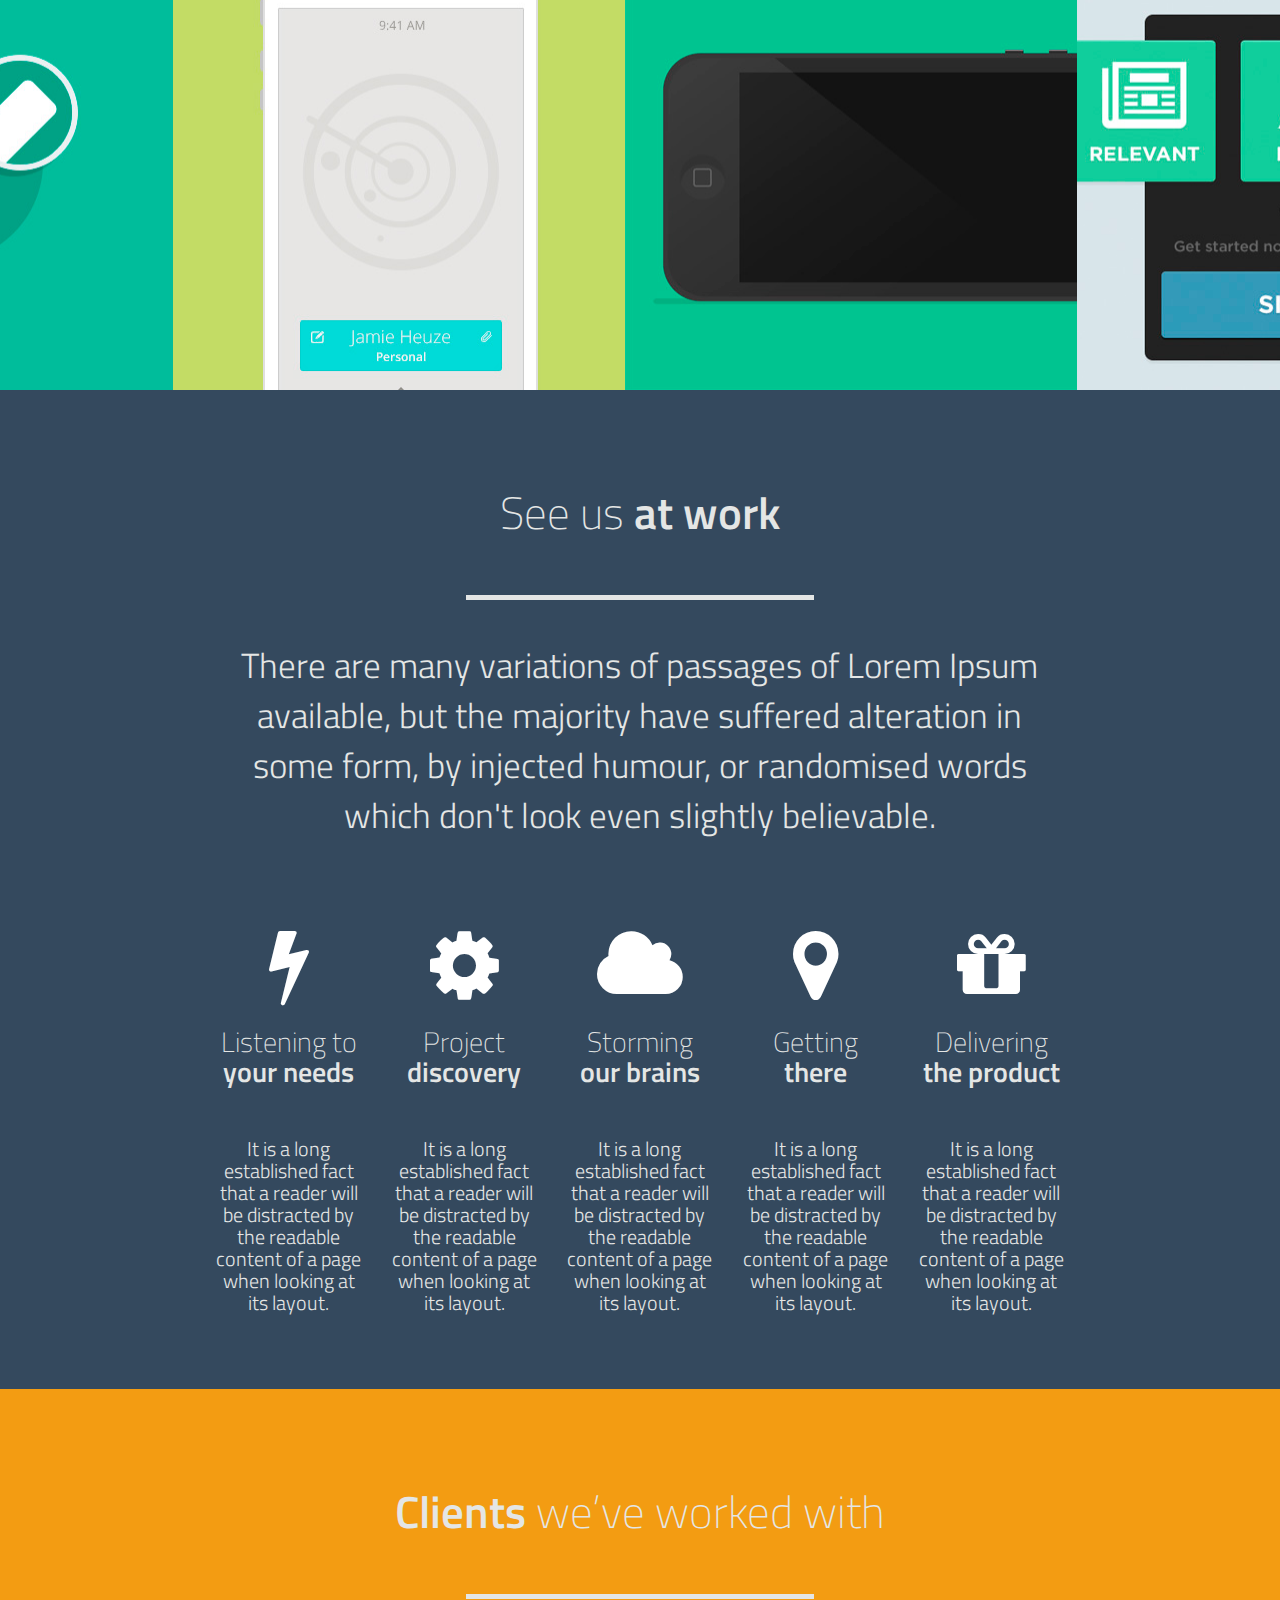
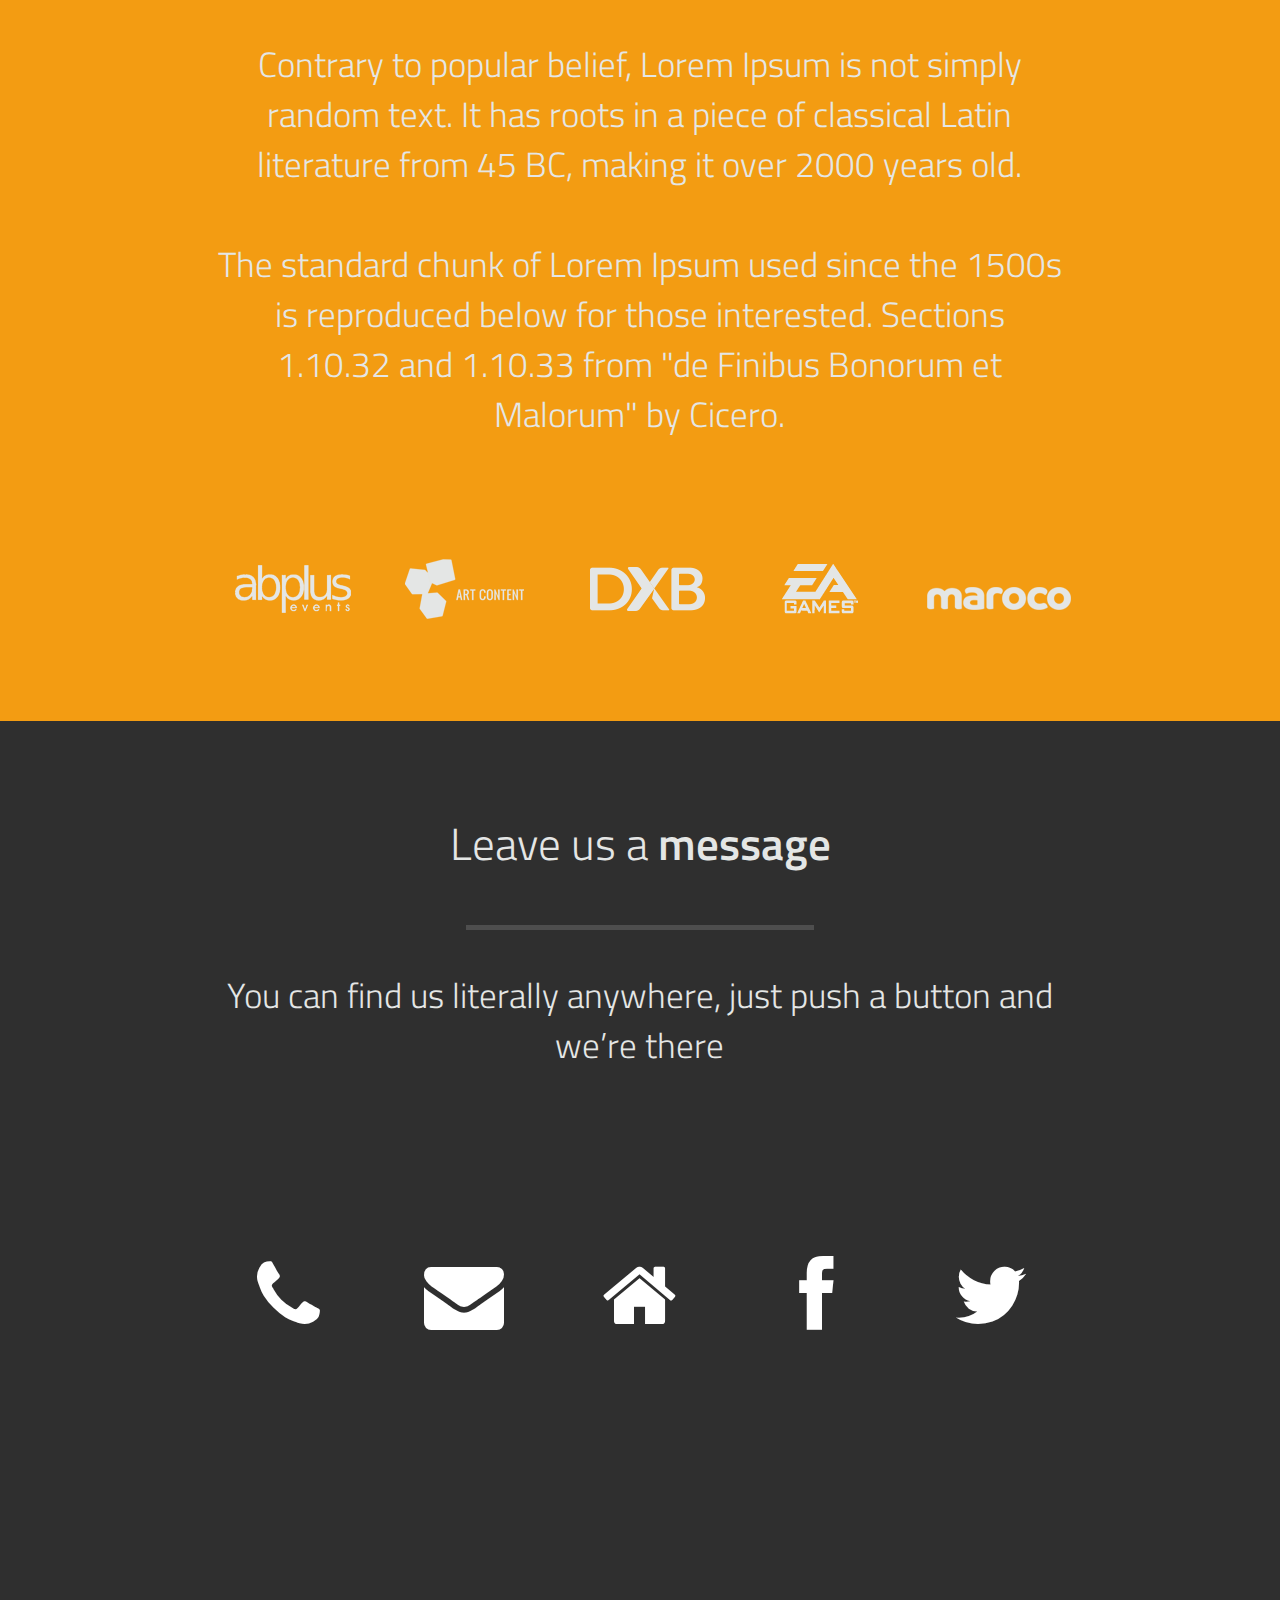
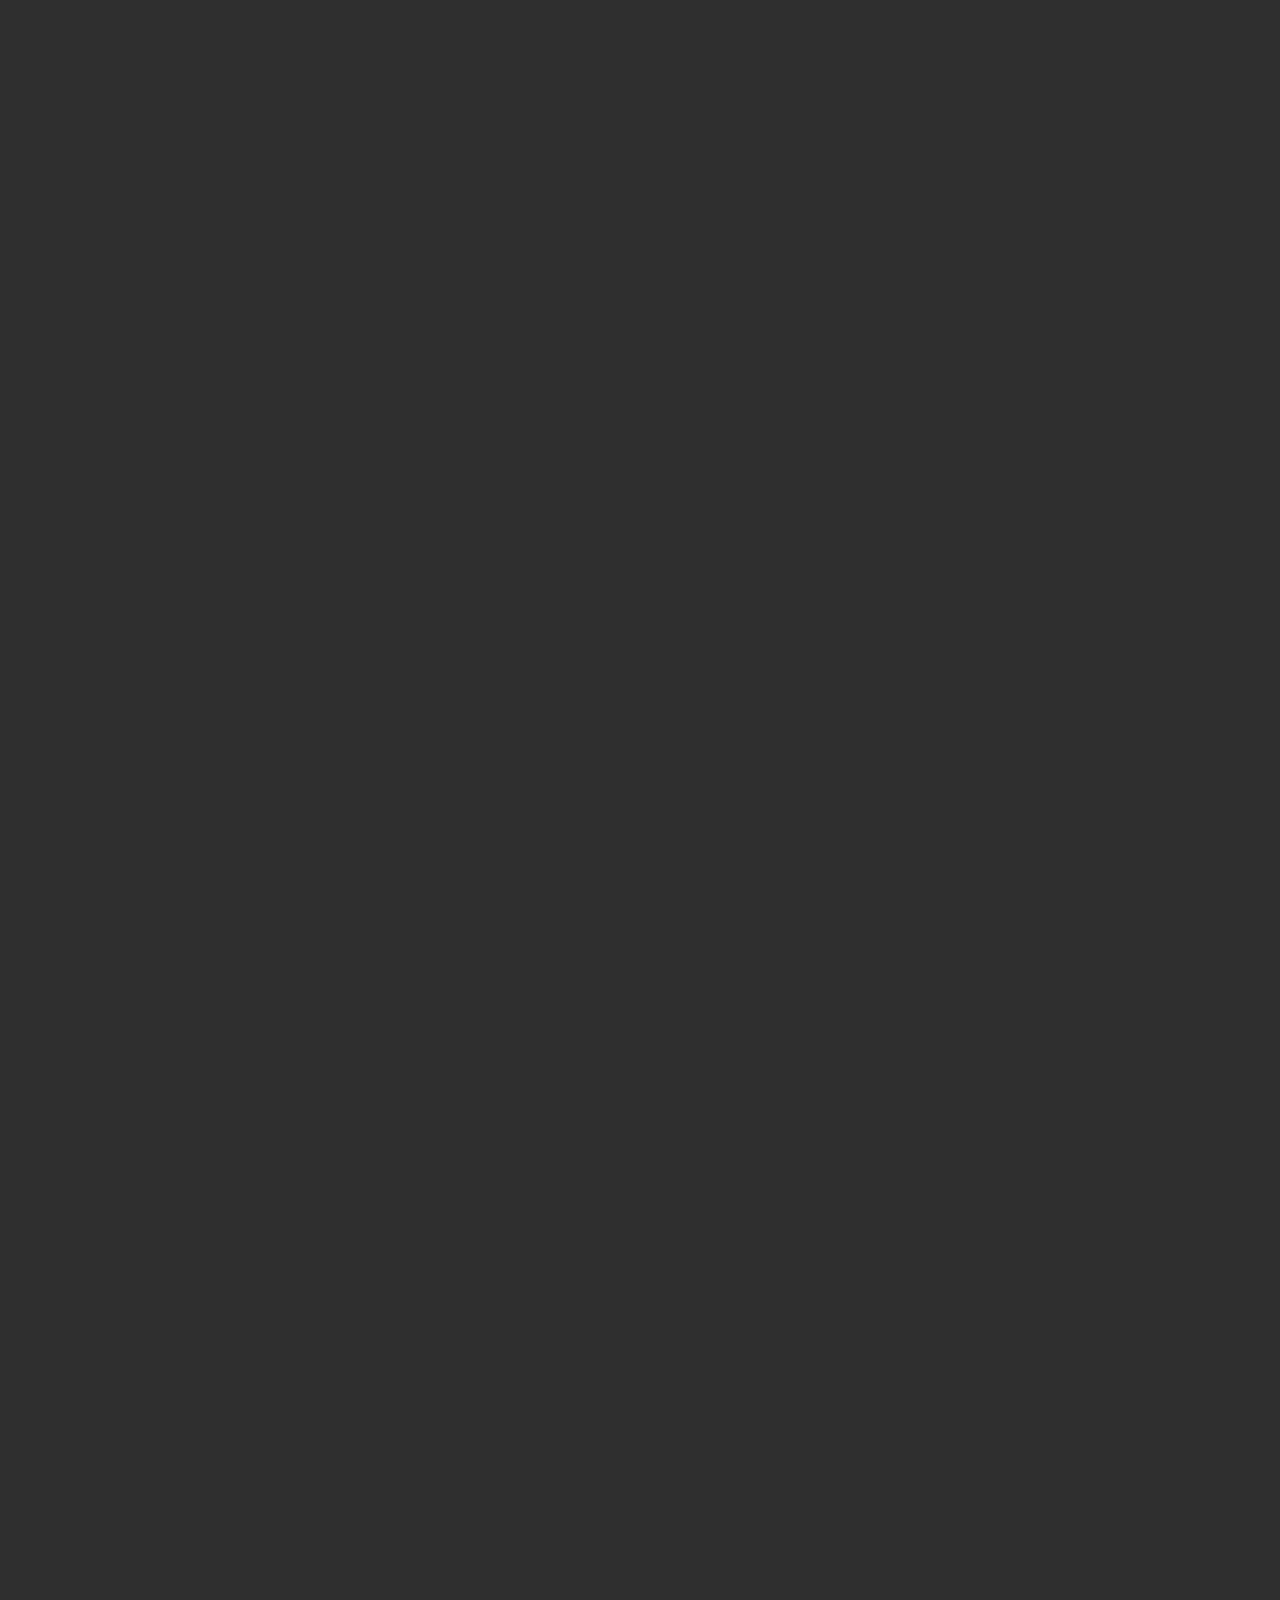
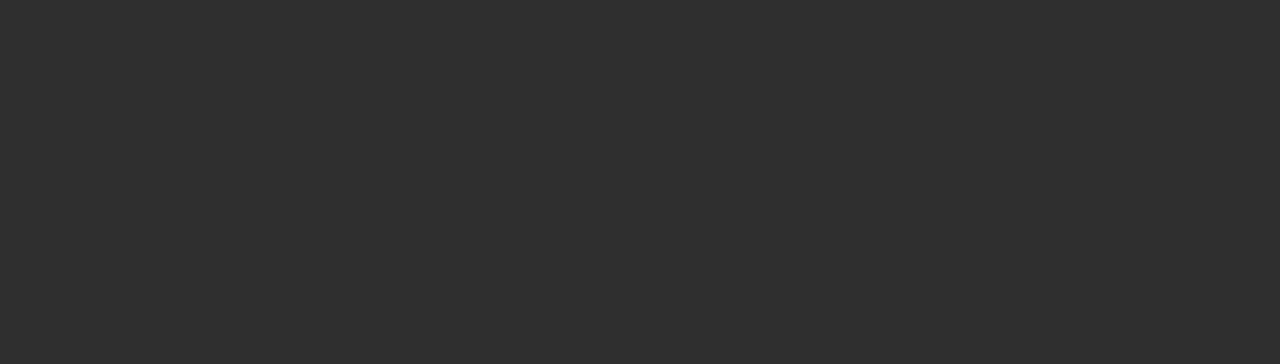
==== commit 6d6389fe: "latest update" ====
--- a/Theme/index.html
+++ b/Theme/index.html
@@ -4,7 +4,7 @@
 	<meta charset="utf-8">
 	<meta name="viewport" content="width=device-width, initial-scale=1, maximum-scale=1, user-scalable=no">
 	
-	<title>MUNTER - Free Bootstrap 3 One Page Theme</title> 
+	<title>Travel Website</title> 
 	<meta name="description" content="BlackTie.co - Free Handsome Bootstrap Themes" />	    
 	<meta name="keywords" content="themes, bootstrap, free, templates, bootstrap 3, freebie,">
 	<meta property="og:title" content="">
@@ -33,8 +33,7 @@
 				<ul class="nav row">
 					<li data-slide="1" class="col-12 col-sm-2"><a id="menu-link-1" href="#slide-1" title="Next Section"><span class="icon icon-home"></span> <span class="text">HOME</span></a></li>
 					<li data-slide="2" class="col-12 col-sm-2"><a id="menu-link-2" href="#slide-2" title="Next Section"><span class="icon icon-user"></span> <span class="text">Hotels</span></a></li>
-					<li data-slide="3" class="col-12 col-sm-2"><a id="menu-link-3" href="#slide-3" title="Next Section"><span class="icon icon-briefcase"></span> <span class="text">Cruises</span></a></li>
-					<li data-slide="4" class="col-12 col-sm-2"><a id="menu-link-4" href="#slide-4" title="Next Section"><span class="icon icon-gears"></span> <span class="text">Packages</span></a></li>
+					<li data-slide="4" class="col-12 col-sm-2"><a id="menu-link-4" href="#slide-4" title="Next Section"><span class="icon icon-gears"></span> <span class="text">Recomendations</span></a></li>
 					<li data-slide="5" class="col-12 col-sm-2"><a id="menu-link-5" href="#slide-5" title="Next Section"><span class="icon icon-heart"></span> <span class="text">CLIENTS</span></a></li>
 					<li data-slide="6" class="col-12 col-sm-2"><a id="menu-link-6" href="#slide-6" title="Next Section"><span class="icon icon-envelope"></span> <span class="text">CONTACT</span></a></li>
 				</ul>
@@ -44,11 +43,7 @@
 			</div><!-- /.nav-collapse -->
 		</div><!-- /.container -->
 	</div><!-- /.navbar -->
-<<<<<<< HEAD
-=======
-	
-	
->>>>>>> feat
+
 	<!-- Carousel -->
 	<div id="carousel-example-generic" class="carousel slide" data-ride="carousel">
 		<!-- Indicators -->
@@ -61,7 +56,7 @@
 		<!-- Wrapper for slides -->
 		<div class="carousel-inner">
 			<div class="item active">
-				<img src="http://www.rosewoodhotels.com/en/~/media/Images/Rosewood_Hotels_and_Resorts/The_Carlyle_A_Rosewood_Hotel/gallery/hotel/carl_gallery_hotel_3.ashx"/>
+				<img src="http://www.rosewoodhotels.com/en/~/media/Images/Rosewood_Hotels_and_Resorts/The_Carlyle_A_Rosewood_Hotel/gallery/hotel/carl_gallery_hotel_3.ashx" class="img-responsive" />
 				<div class="container">
 					<div class="carousel-caption">
 						<h1>Rosewood Hotels</h1>
@@ -71,7 +66,7 @@
 			</div>
 
 			<div class="item">
-				<img src="https://c1.staticflickr.com/7/6124/6032506996_e4613934d5_b.jpg" />
+				<img src="http://r-ec.bstatic.com/images/hotel/840x460/317/31789094.jpg" class="img-responsive" />
 				<div class="container">
 					<div class="carousel-caption">
 						<h1>The Ritz-Carlton New York, Central Park</h1>
@@ -277,22 +272,5 @@
 	<script type="text/javascript" src="fancybox/jquery.fancybox.pack-v=2.1.5.js"></script>
 	<script src="js/script.js"></script>
 	
-	<!-- fancybox init -->
-	<script>
-	$(document).ready(function(e) {
-		var lis = $('.nav > li');
-		menu_focus( lis[0], 1 );
-		
-		$(".fancybox").fancybox({
-			padding: 10,
-			helpers: {
-				overlay: {
-					locked: false
-				}
-			}
-		});
-	
-	});
-	</script>
 
 </html>--- a/Theme/css/style.css
+++ b/Theme/css/style.css
@@ -546,67 +546,6 @@
 	z-index: 999;
 }
 
-#arrows {
-	bottom: 10%;
-	height: 80px;
-	position: fixed;
-	right: 10%;
-	width: 80px;
-	z-index: 1000;
-}
-
-#arrows div {
-	background-image: url('../images/website-arrows.png');
-	cursor: pointer;
-	height: 30px;
-	position: absolute;
-	width: 30px;
-}
-
-#arrows div.disabled {
-	cursor: default;
-}
-
-#arrow-up {
-	background-position: 30px 0;
-	left: 25px;
-	top: 0;
-}
-
-#arrow-up.disabled {
-	background-position: 0 0;
-}
-
-#arrow-down {
-	background-position: 30px -30px;
-	left: 25px;
-	bottom: 0;
-}
-
-#arrow-down.disabled {
-	background-position: 0 -30px;
-}
-
-#arrow-left {
-	background-position: 30px -60px;
-	left: 0;
-	top: 25px;
-}
-
-#arrow-left.disabled {
-	background-position: 0 -60px;
-}
-
-#arrow-right {
-	background-position: 30px -90px;
-	right: 0;
-	top: 25px;
-}
-
-#arrow-right.disabled {
-	background-position: 0 -90px;
-}
-
 .navigation-slide {
 	cursor: pointer;
 }
